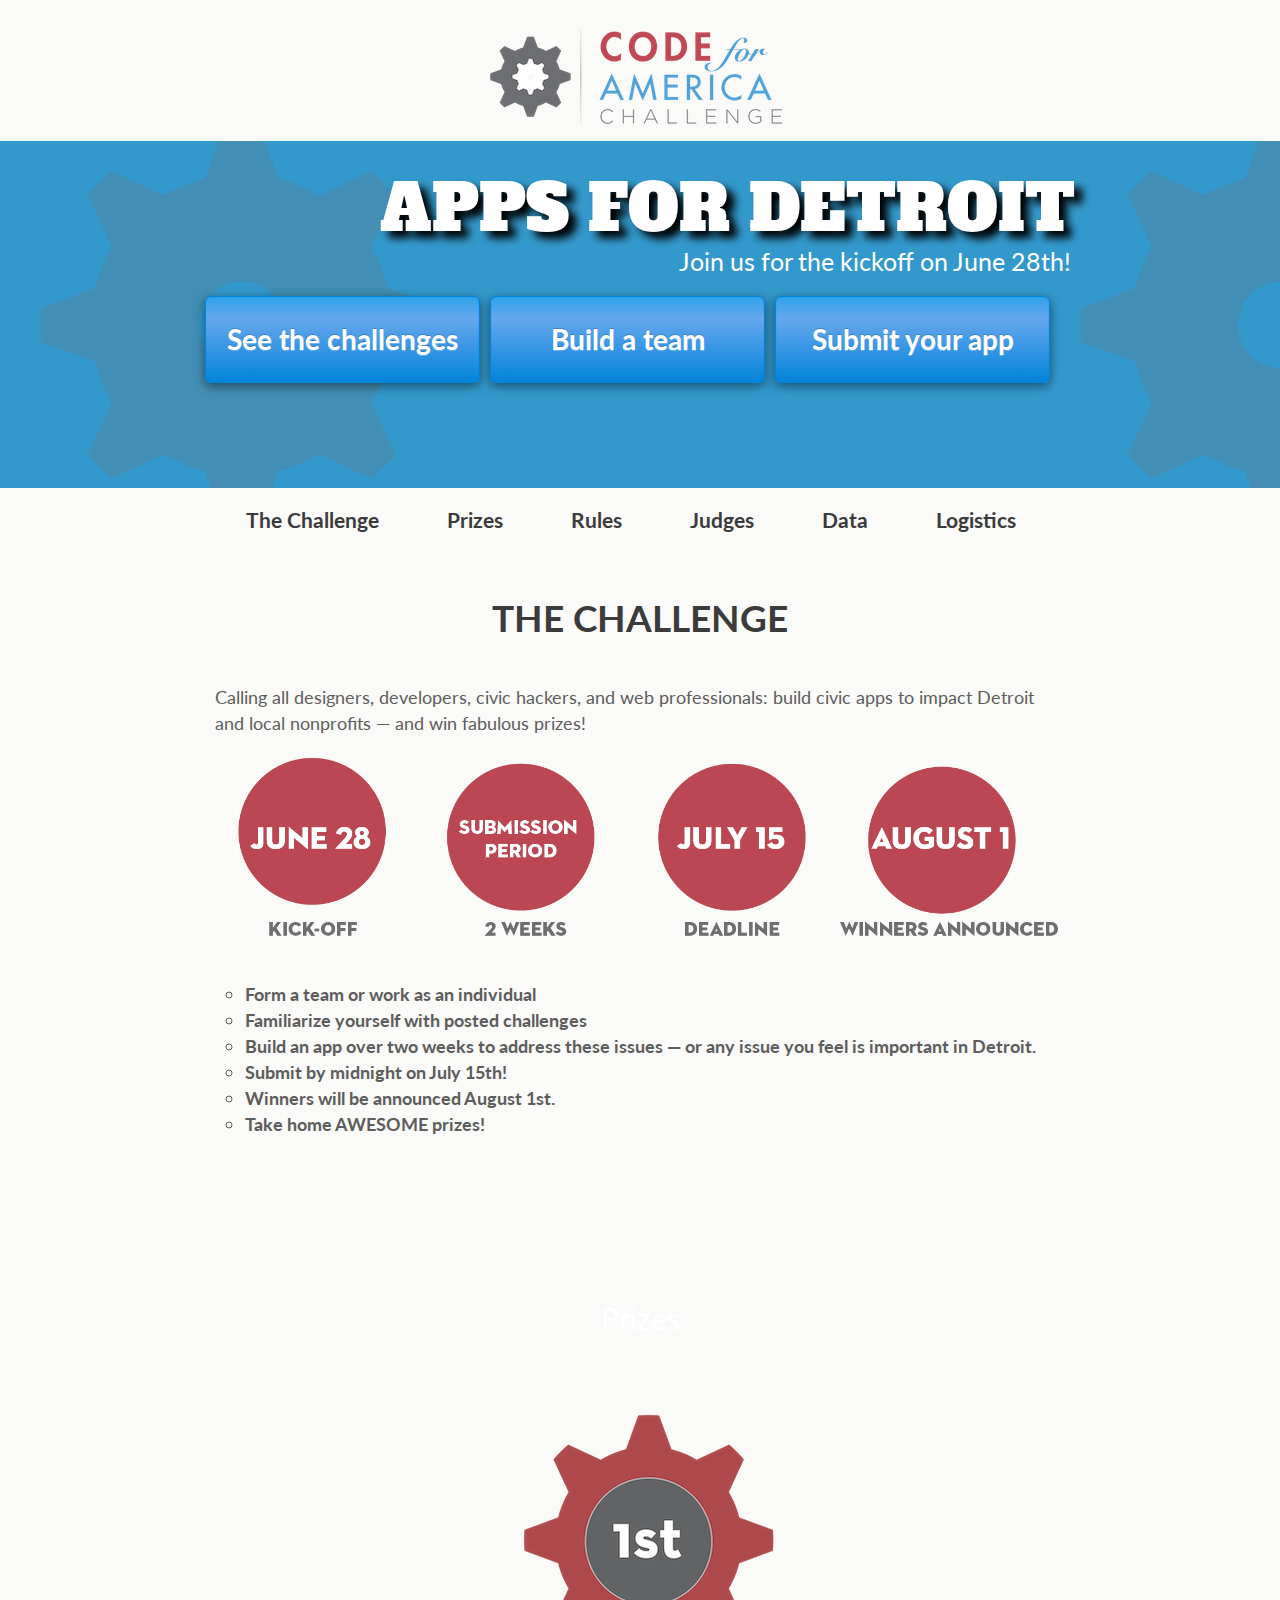
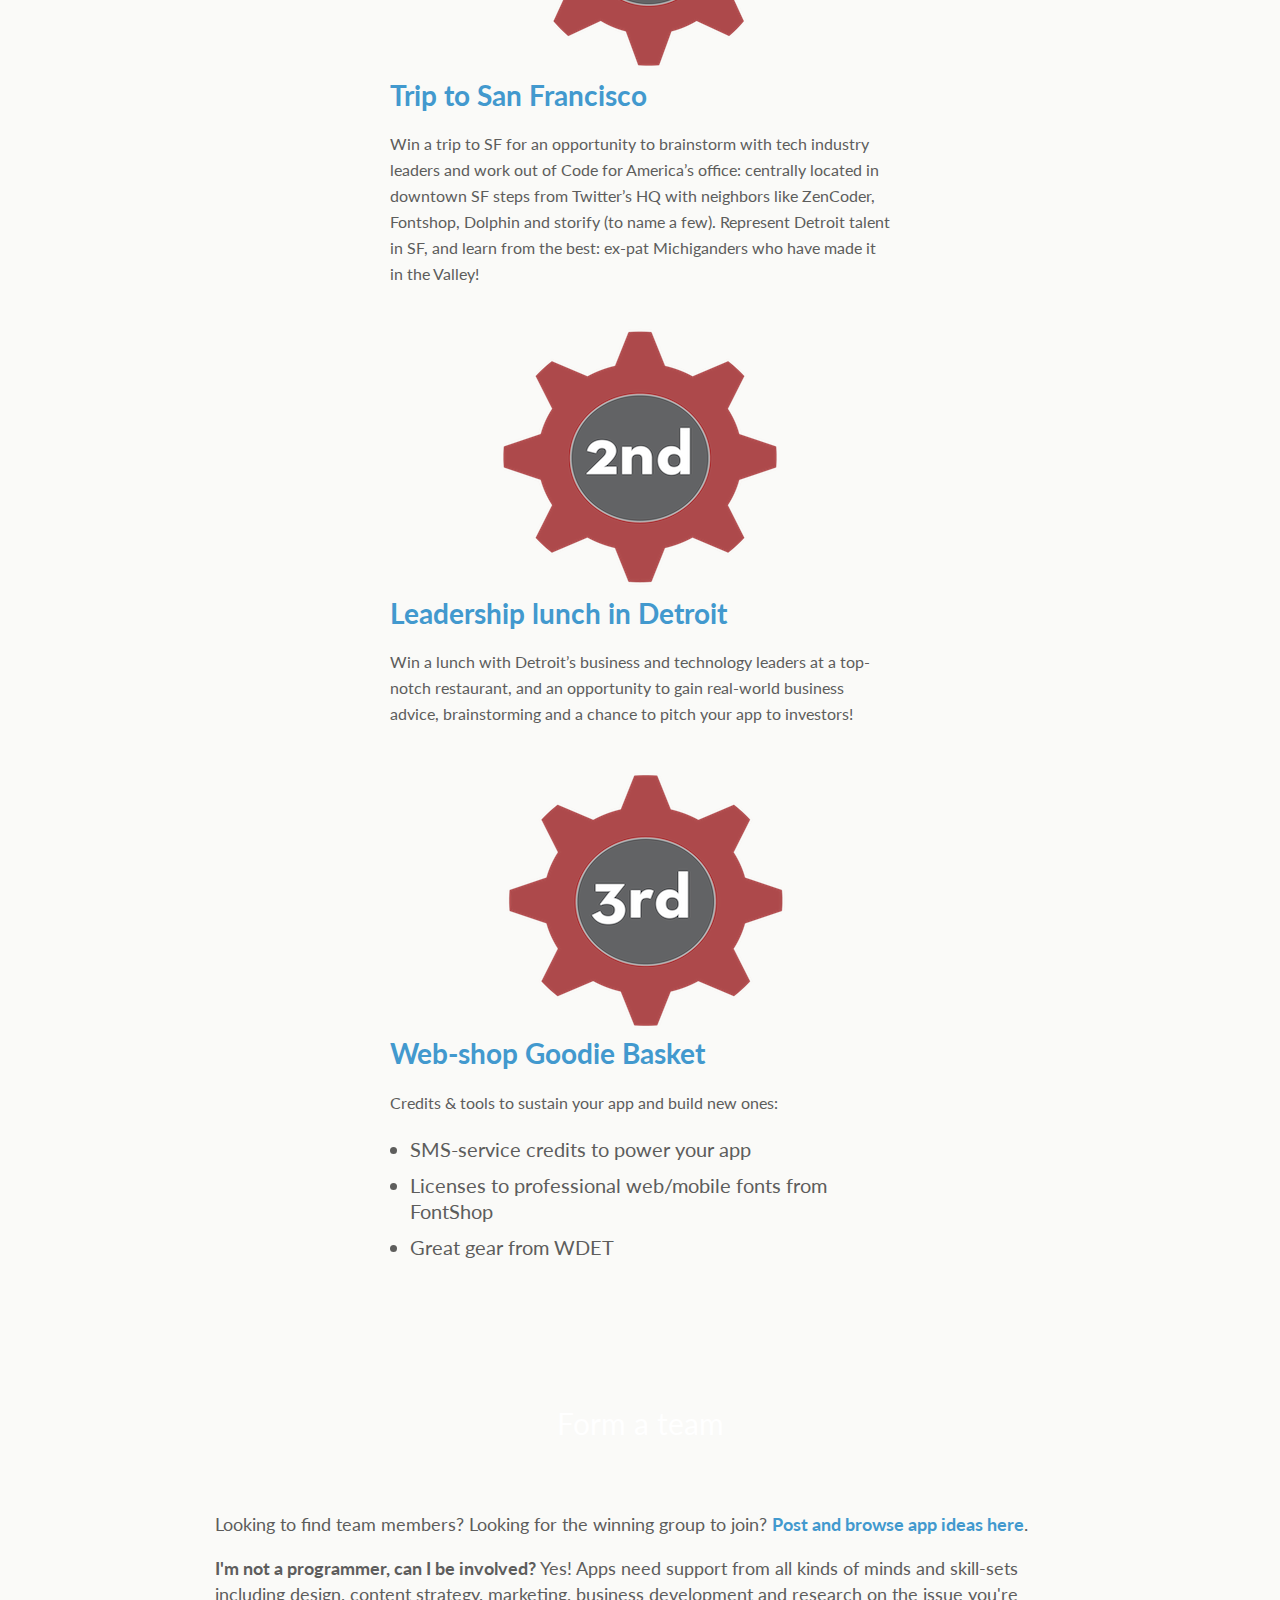
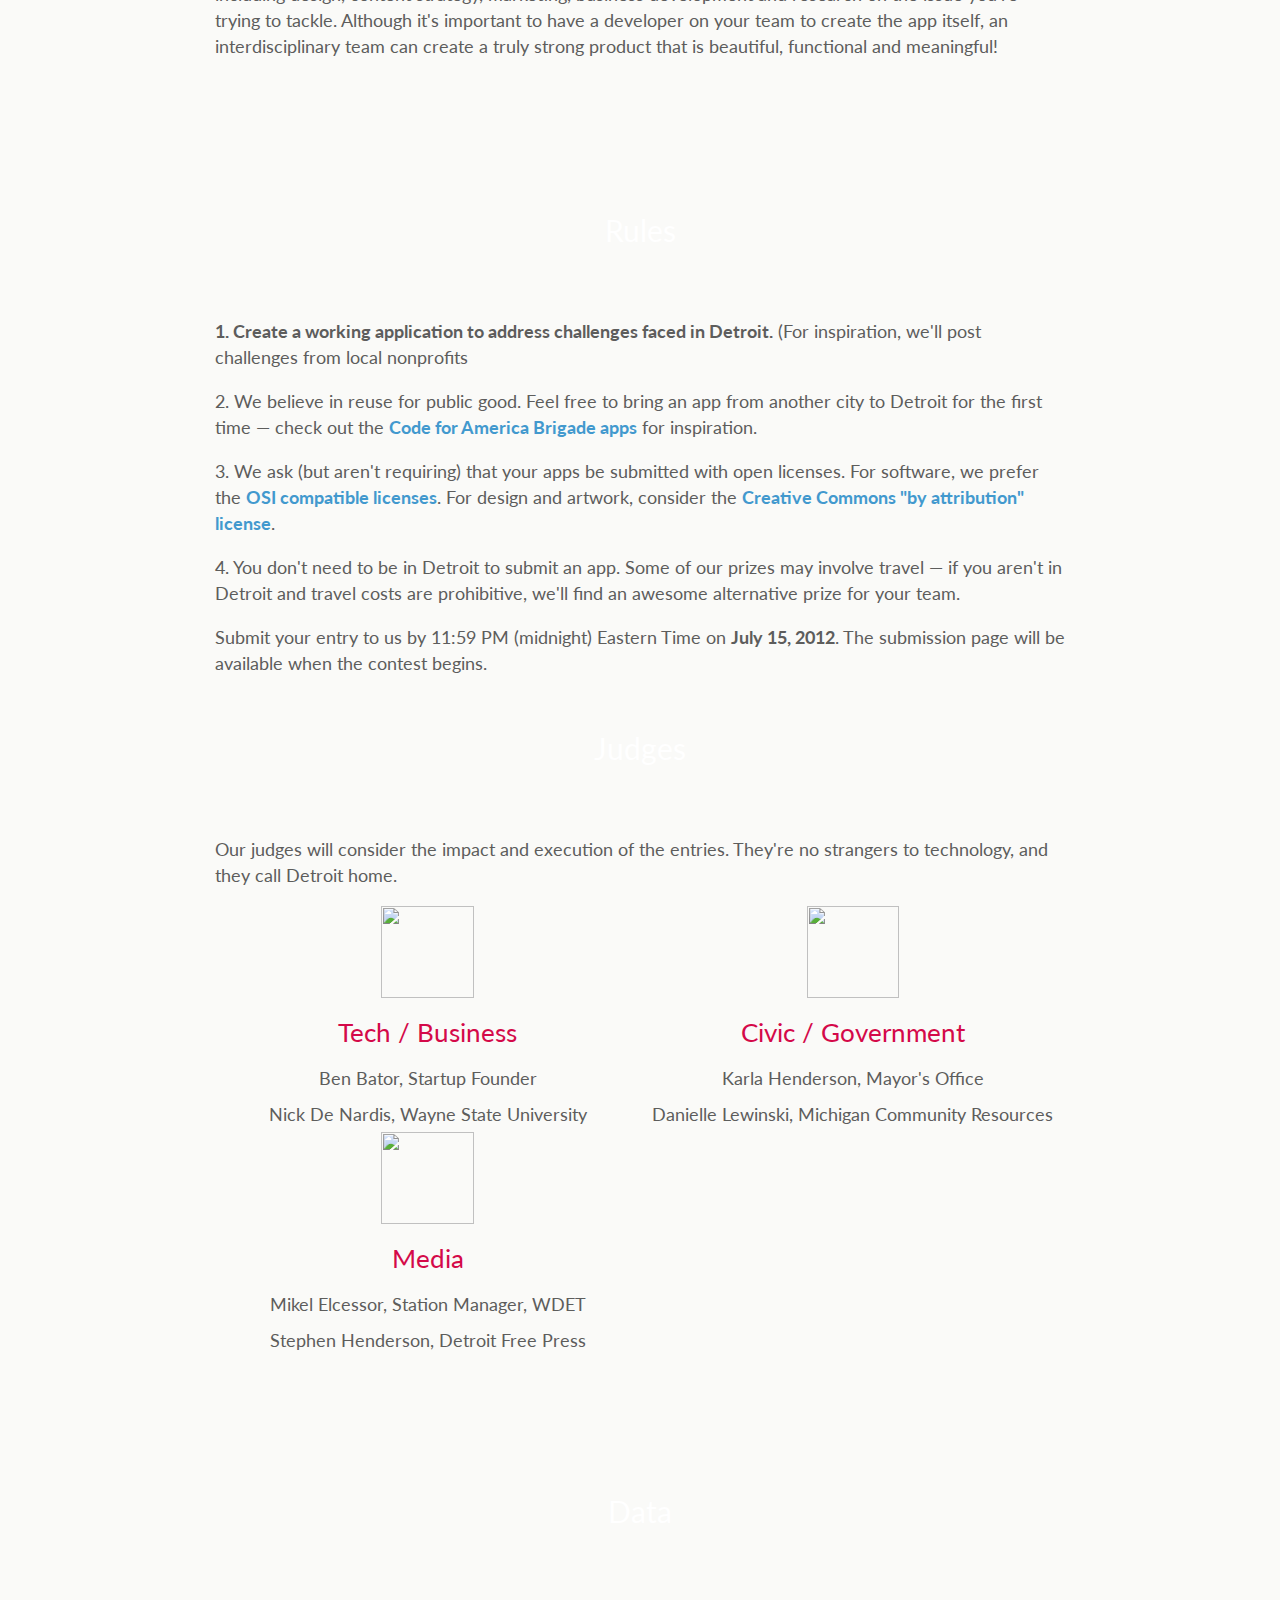
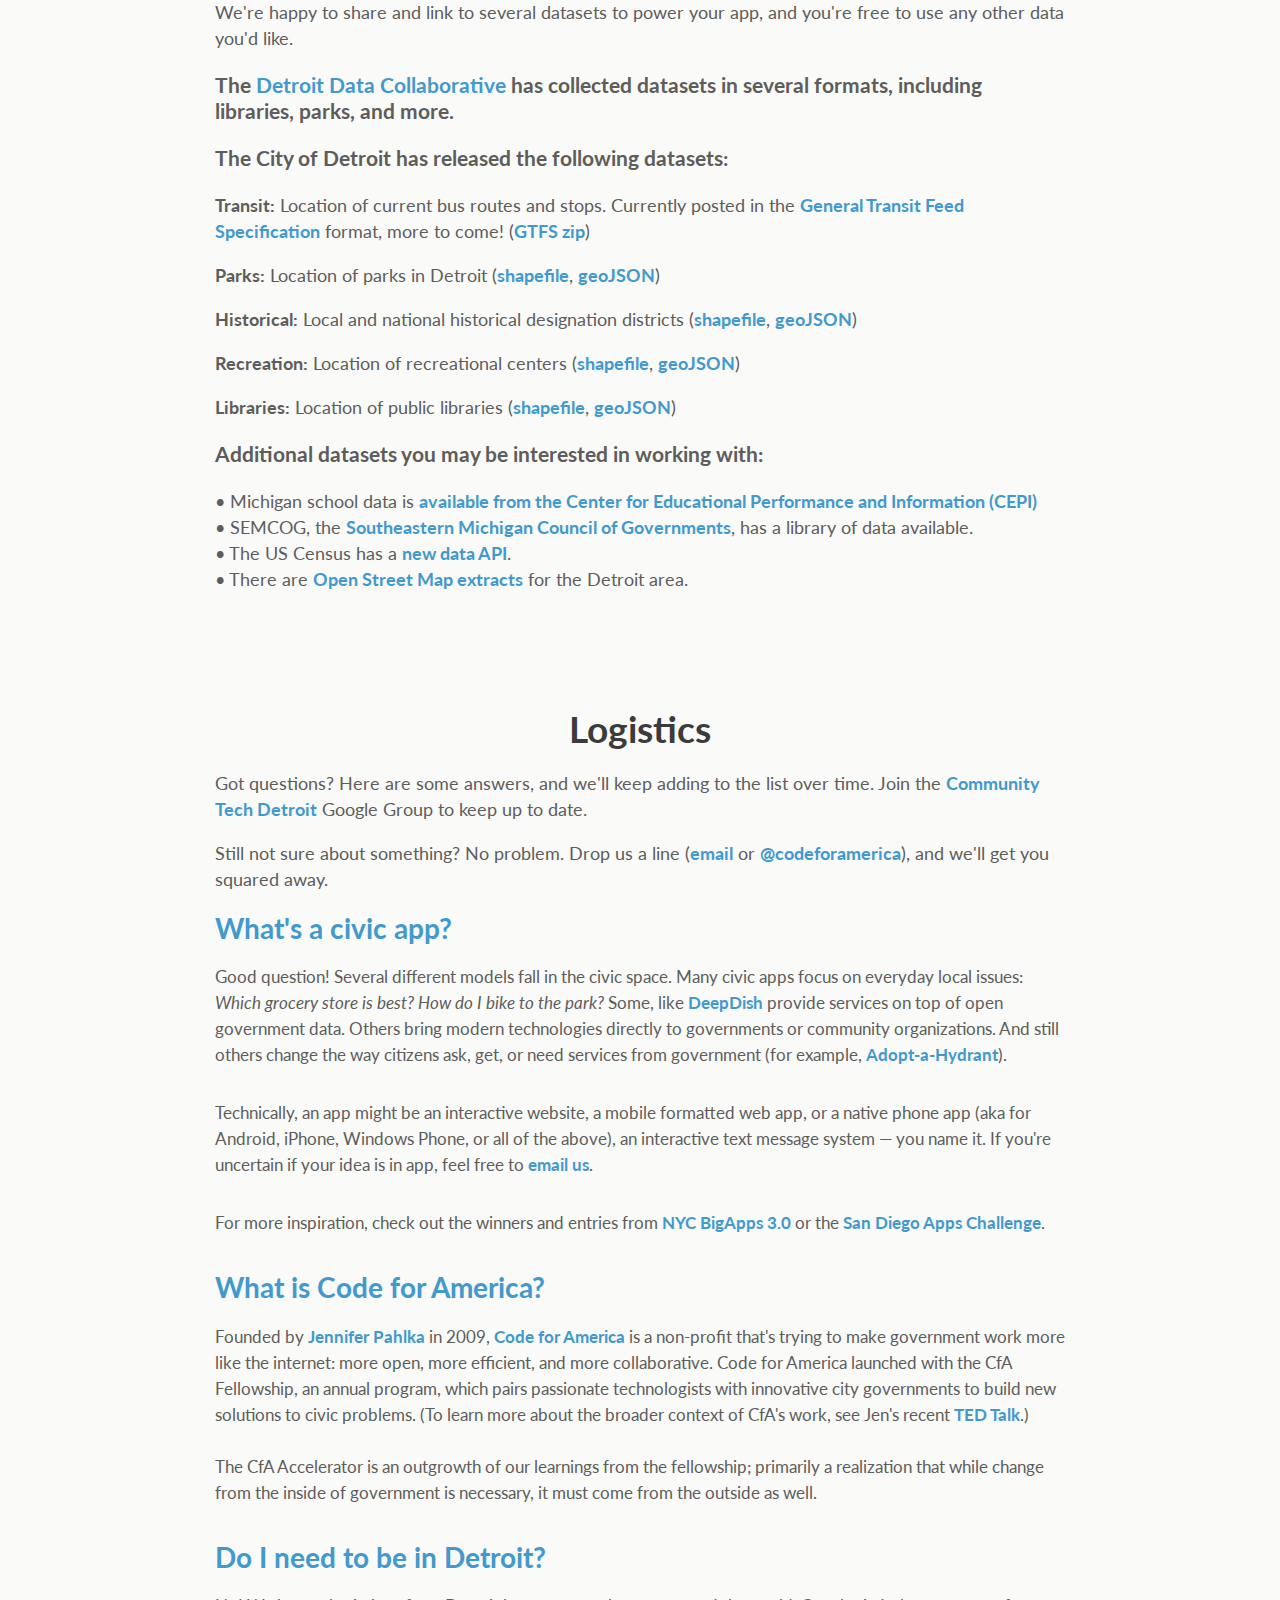
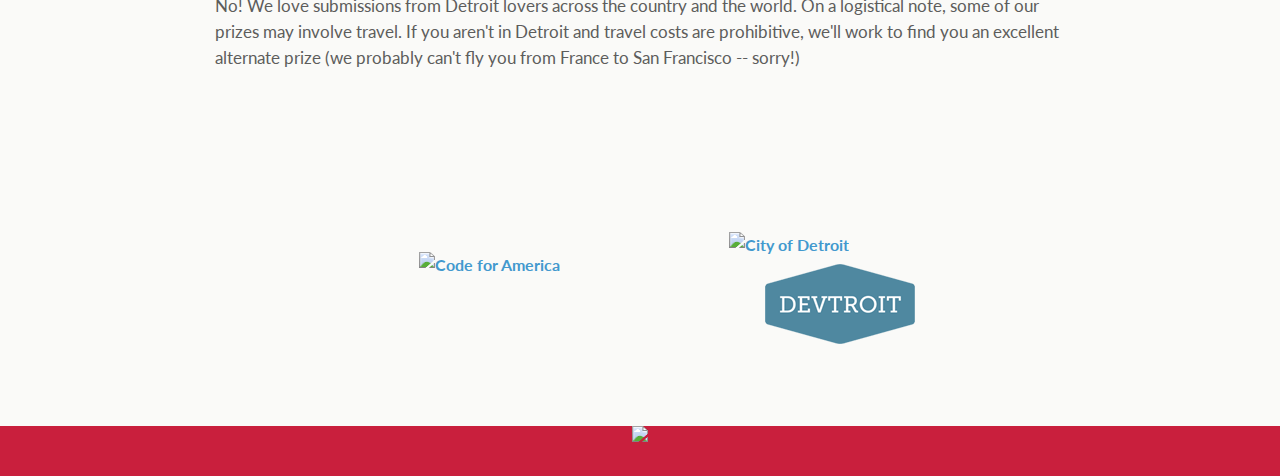
==== index.html @ a1387fd7 "Final tweaks" ====
<!DOCTYPE html>
<html lang="en">
    <head>
        <meta charset="utf-8" />
        <title>Apps for Detroit Challenge</title>
        <meta name="description" content="A two week challenge to build civic apps for your city." />
        <meta name="author" content="" />
        <!-- Le styles -->
        <link href="css/style.css" rel="stylesheet" />
        <!-- Le HTML5 shim, for IE6-8 support of HTML5 elements -->
        <!--[if lt IE 9]>
        <script src="http://html5shim.googlecode.com/svn/trunk/html5.js"></script>
        <![endif]-->
        <link href="http://fonts.googleapis.com/css?family=Alfa+Slab+One" rel="stylesheet" type="text/css" />
        <link href="http://fonts.googleapis.com/css?family=Open+Sans+Condensed:700,300italic,300" rel="stylesheet" type="text/css" />
        <link href="http://fonts.googleapis.com/css?family=Lato:400,700,400italic,700italic" rel="stylesheet" type="text/css" />
        <link rel="icon" type="image/ico" href="images/favicon.ico" />
        <script type="text/javascript">
            var _gaq = _gaq || [];
            _gaq.push(['_setAccount', 'UA-20825280-6']);
            _gaq.push(['_trackPageview']);
            
            (function() {
              var ga = document.createElement('script'); ga.type = 'text/javascript'; ga.async = true;
              ga.src = ('https:' == document.location.protocol ? 'https://ssl' : 'http://www') + '.google-analytics.com/ga.js';
              var s = document.getElementsByTagName('script')[0]; s.parentNode.insertBefore(ga, s);
            })();
        </script>
        <style type="text/css" media="screen">
            .prize {
                width:500px;
                margin:0px auto;
            }                                                                                      
            .firstp { background:transparent url('images/1st.png') no-repeat center top; padding-top:270px; }
            .secondp { background:transparent url('images/2nd.png') no-repeat center top; padding-top:270px; }
            .thirdp { background:transparent url('images/3rd.png') no-repeat center top; padding-top:270px; }
        </style>
    </head>
    <body data-spy="scroll" data-target=".subnav" data-offset="100">
        <!-- Masthead
            ================================================== -->
        <div id="header">
            <div id="header_logo_cont">
                <a href="index.html">
                    <img src="images/challengelogo.png" alt="Code for America"/>
                </a>
            </div>
        </div>
            <div id="banner_bg">
                <div id="banner_txt">
                    <span class="top_cufon">APPS FOR DETROIT</span> 
                    </span><br />
                    <span class="banner_des">
                       Join us for the kickoff on June 28th!
                        <!--A civic apps challenge June 28th - July 15th-->
                    </span>
                    <br />
                    <div class="apply">
                        <a id="learn-more" class="button" href="challenges.html">See the challenges</a>
                        <a id="learn-more" class="button" href="http://appsfordetroit.tumblr.com">Build a team</a>
                        <a id="learn-more" class="button" href="apply.html">Submit your app</a>
                    </div>
                </div>
        </div>
        <div id="information">
            <div id="main_nav_cont" class="subnav">
                <div id="nav_cont">
                    <ul class="nav nav-pills">
                        <li><a href="#opportunity">The Challenge</a></li>
                        <li><a href="#prizes">Prizes</a></li>
                        <li><a href="#rules">Rules</a></li>
                        <li><a href="#judges">Judges</a></li>
                        <li><a href="#data">Data</a></li>
                        <li><a href="#faq">Logistics</a></li>
                    </ul>
                </div>
            </div>
            <div id="wrapper">
                <div id="main_container" class="info">
                    <div class="main_cont" id="opportunity">
                        <h1>THE CHALLENGE</h1>
                        <div class="top_art_cont">
                            <div class="left_art">
                                <p>Calling all designers, developers, civic hackers, and web professionals: build civic apps to impact Detroit and local nonprofits &mdash; and win fabulous prizes! </p>

                                <p>
                                    <img src="images/appchallenge-timeline-01.png" width="100%" />
                                    <strong>
                                        <ul style="list-style: circle; padding-left: 30px;">
                                            <li> Form a team or work as an individual</li>
                                            <li> Familiarize yourself with posted challenges</li>
                                            <li> Build an app over two weeks to address these issues &mdash; or any issue you feel is important in Detroit.</li>
                                            <li> Submit by midnight on July 15th!</li>
                                            <li> Winners will be announced August 1st.</li>
                                            <li> Take home AWESOME prizes!</li>
                                        </ul>
                                    </strong>
                                 </p>
                                
                            </div>
                            <div class="spend_cont"></div>
                                <!--<div class="spend_top">Timeline<br />
                                </div>
                                <div class="spend_middle"></div>
                                <div class="spend_bottom"><span class="redAm">Two Week Challenge</span><br /></div>
                            </div>-->
                        </div>
                        <br>
                        <div id="finish_line_cont"></div>
                    </div>
                    <div class="main_cont" id="prizes">
                        <div class="program_cont row">
                            <h3 class="ribbon">Prizes</h3>    
                            <div class="prize firstp">                    
                                    <h2>Trip to San Francisco</h2>
                                    <p>
                                        Win a trip to SF for 
                                        an opportunity to brainstorm with tech 
                                        industry leaders and work out of Code for 
                                        America’s office: centrally located in 
                                        downtown SF steps from Twitter’s HQ with neighbors 
                                        like ZenCoder, Fontshop, Dolphin and storify (to name a few). 
                                        Represent Detroit talent in SF, and learn from the best: 
                                        ex-pat Michiganders who have made it in the Valley!
                                    </p>
                            </div>
                            <div class="prize secondp">
                                    <h2>Leadership lunch in Detroit</h2>
                                    <p>
                                        Win a lunch with Detroit’s business and technology 
                                        leaders at a top-notch restaurant, and an opportunity 
                                        to gain real-world business advice, brainstorming 
                                        and a chance to pitch your app to investors!
                                    
                                    </p>
                           </div>
                           <div class="prize thirdp">
                                    <h2>Web-shop Goodie Basket</h2>
                                    <p>
                                        Credits &amp; tools to sustain your app and build new ones:
                                    </p>
                                    <ul>
                                        <li>SMS-service credits to power your app                   </li>
                                        <li>Licenses to professional web/mobile fonts from FontShop </li>
                                        <li>Great gear from WDET                                    </li>
                                    </ul>
                            </div>
                            <div id="finish_line_cont"></div>
                           <!-- <div class="span4">
                                  <img src="images/startUp.png" />
                                  <p>Resources to turn a winning entry into a polished product &#8212; the contest is just the beginning.</p>
                            </div>
                            <div class="span4">
                                <img src="images/networking.png" />
                                <p></p>
                            </div>

                            <div class="span4">
                                <img src="images/1stplace-01.png" />
                                <p>First prize will get complimentary tickets to San Francisco to meet with the industry's best and brightest.</p>
                            </div>
                            <div class="span4">
                                <img src="images/2ndprize-02.png" />
                                <p>A chance to meet and learn from influential Detroiters &#8212; tap into the Detroit powerhouse that shapes Silicon Valley.</p>
                            </div>
                            <div class="span4">
                                <img src="images/3rdprize-03.png" />
                                <p>An great package of web services &amp; recognition from the City and Code for America. </p>
                            </div> -->
                        </div>
                    </div>
                    <div class="proof_cont" id="team">
                        <h3 class="ribbon">Form a team</h3>
                    </div>
                    <div class="main_cont">                        
                        <div class="top_art_cont">
                        
                        <p>Looking to find team members? Looking for the winning group to join?
                            <a href="http://appsfordetroit.tumblr.com">Post and browse app ideas here</a>.
                        </p>
                        
                        <p><strong>I'm not a programmer, can I be involved?</strong>
                        Yes! Apps need support from all kinds of minds and skill-sets including design, content strategy, marketing, business development and research on the issue you're trying to tackle. Although it's important to have a developer on your team to create the app itself, an interdisciplinary team can create a truly strong product that is beautiful, functional and meaningful!
                        </p>
                        </div>
                        
                        <div id="finish_line_cont"></div>
                        
                    </div>
                    
                    <div class="proof_cont" id="team">
                        <h3 class="ribbon">Rules</h3>
                    </div>
                    
                    
                        <div class="main_cont" id="rules">
                            <div class="top_art_cont">
                                <p><strong>1. Create a working application to address challenges faced in Detroit.</strong> (For inspiration, we'll post
                                    challenges from local nonprofits 
                                </p>
                                <p>2. We believe in reuse for public good. Feel free to bring 
                                    an app from another city to Detroit for the first time &mdash; check out the 
                                    <a href="http://brigade.codeforamerica.org/">
                                    Code for America Brigade apps</a> for inspiration.
                                </p>
                                <p>3. 
                                    We ask (but aren't requiring) that your apps be submitted with open licenses. 
                                    For software, we prefer the <a href="http://www.opensource.org/licenses/">OSI compatible licenses</a>.
                                    For design and artwork, consider the <a href="http://creativecommons.org/licenses/by/2.0/">Creative Commons "by attribution"
                                    license</a>. 
                                </p>
                                <p>4. You don't need to be in Detroit to submit an app. 
                                    Some of our prizes may involve travel &mdash; if you aren't in Detroit and travel costs are prohibitive, we'll find an awesome alternative prize for your team.</p>
                                <p>
                                <p id="judges">Submit your entry to us by 11:59 PM (midnight) Eastern Time on <strong>July 15, 2012</strong>.
                                    The submission page will be available when the contest begins. 
                                </p>
                            </div>
                            <div class="proof_cont">
                                <h3 class="ribbon">Judges</h3>
                            </div>
                            <div class="top_art_cont">
                              <p>Our judges will consider the impact and execution of the entries. They're no strangers to technology, and they call Detroit home.</p>
                            </div>
                            <div class="team_li_cont">
                                <div class="team_logo"><img src="images/startUp.png" width="93" height="92" /></div>
                                <h4 class="redli">Tech / Business</h4>
                                <ul>
                                    <li>Ben Bator, Startup Founder</li>
                                    <li>Nick De Nardis, Wayne State University</li>
                                </ul>
                            </div>
                            <div class="team_li_cont">
                                <div class="team_logo"><img src="images/government.png" width="92" height="92" /></div>
                                <h4 class="redli">Civic / Government</h4>
                                <ul>
                                    <li>Karla Henderson, Mayor's Office</li>
                                    <li>Danielle Lewinski, Michigan Community Resources</li>
                                </ul>
                            </div>
                        
                            <div class="team_li_cont">
                                <div class="team_logo"><img src="images/glasses.png" width="93" height="92" /></div>
                                <h4 class="redli">Media</h4>
                                <ul>
                                    <li>Mikel Elcessor, Station Manager, WDET</li>
                                    <li>Stephen Henderson, Detroit Free Press</li>
                                </ul>
                            </div>
                            <div id="finish_line_cont"></div>
                        </div>
                        <div class="main_cont faq_h" id="data">
                            <div class="proof_cont">
                                <h3 class="ribbon">Data</h3>
                            </div>
                            <div class="top_art_cont">
                                <p>We're happy to share and link to several datasets to power your app, and 
                                    you're free to use any other data you'd like. 
                                </p>
                                <h3>The <a href="http://www.detroitdatacollaborative.org/">Detroit Data Collaborative</a>
                                     has collected datasets in several formats, including libraries, parks, and more.</h3>
                                
                                <h3>     The City of Detroit has released the following 
                                         datasets:</h3>
                                         
                                         <p><strong>Transit:</strong> Location of current bus routes and stops. 
                                             Currently posted in the <a href="https://developers.google.com/transit/gtfs/reference">General Transit Feed Specification</a> format, more to come! (<a href="data/GoogleTransit.zip">GTFS zip</a>)    </p>
                                         <p><strong>Parks:</strong> Location of parks in Detroit (<a href="data/Parks.zip">shapefile</a>, <a href="data/ParksWeb.geojson">geoJSON</a>)               </p>
                                         <p><strong>Historical:</strong> Local and national historical designation districts (<a href="data/HistoricDistrics.zip">shapefile</a>, <a href="data/HistoricDistrictsJSON.zip">geoJSON</a>)     </p>
                                         <p><strong>Recreation:</strong> Location of recreational centers    (<a href="data/RecCentersWeb.zip">shapefile</a>, <a href="data/RecCentersWeb.geojson">geoJSON</a>)                          </p>
                                         <p><strong>Libraries:</strong> Location of public libraries         (<a href="data/Libraries.zip">shapefile</a>, <a href="data/LibrariesWeb.geojson">geoJSON</a>)                          </p>
                                         
                                        
                                <h3>Additional datasets you may be interested in working with:</h3>
                                 
                                 <ul>
                                     <li>&bull;&nbsp;Michigan school data is
                                         <a href="http://www.michigan.gov/cepi/0,4546,7-113-21423---,00.html">available from the Center for Educational Performance and Information (CEPI)</a></li>
                                     <li>&bull;&nbsp;SEMCOG, the <a href="http://www.semcog.org/DataMapsIndex.aspx?id=210">Southeastern Michigan Council of Governments</a>, has a library of data available.</li>
                                     <li>&bull;&nbsp;The US Census has a <a href="http://www.census.gov/developers/">new data API</a>.</li>
                                     <li>&bull;&nbsp;There are <a href="http://metro.teczno.com/#detroit">Open Street Map extracts</a> for the Detroit area.</li>
                                 </ul>
                                
                            </div>
                            <div id="finish_line_cont"></div>
                            
                        </div>
                        
                        <div class="main_cont faq_h" id="faq">
                            <h1>Logistics</h1>
                            <div class="top_art_cont">
                                <p>Got questions? Here are some answers, and we'll keep adding to the list over time. Join the <a href="https://groups.google.com/forum/?fromgroups#!forum/community-tech-detroit">Community Tech Detroit</a> Google Group to keep up to date.</p>
                                <p>Still not sure about something? No problem.  Drop us a line (<a href="mailto:detroit@codeforamerica.org">email</a> or <a href="http://twitter.com/codeforamerica">@codeforamerica</a>), and we'll get you squared away.</p>
                                <h2>What's a civic app?</h2>
                                <p class="answers">Good question! Several different models fall in the civic space. Many civic apps focus on everyday local issues: <em>Which grocery store is best? How do I bike to the park?</em> Some, like <a href="http://civiccommons.org/apps/deepdish">DeepDish</a> provide services on top of open government data. Others bring modern technologies directly to governments or community organizations. And still others change the way citizens ask, get, or need services from government (for example, <a href="http://civiccommons.org/apps/adopt-hydrant">Adopt-a-Hydrant</a>).</p>
                                <p class="answers">Technically, an app might be an interactive website, a mobile formatted web app, or a native phone app (aka for Android, iPhone, Windows Phone, or all of the above), an interactive text message system &mdash; you name it. If you're uncertain if your idea is in app, feel free to <a href="mailto:detroit@codeforamerica.org">email us</a>.</p>   
                                <p class="answers">For more inspiration, check out the winners and entries from <a href="http://2011.nycbigapps.com/">NYC BigApps 3.0</a> or the <a href="http://sdappschallenge.com/submissions">San Diego Apps Challenge</a>.
                                <h2>What is Code for America?</h2>
                                <p class="answers">Founded by <a href="http://codeforamerica.org/author/jen">Jennifer Pahlka</a> in 2009, <a href="http://codeforamerica.org">Code for America</a> is a non-profit that's trying to make government work more like the internet: more open, more efficient, and more collaborative. Code for America launched with the CfA Fellowship, an annual program, which pairs passionate technologists with innovative city governments to build new solutions to civic problems. (To learn more about the broader context of CfA's work, see Jen's recent <a href="http://codeforamerica.org/2012/03/08/jennifer-pahlka-at-ted-video/">TED Talk</a>.)<br /><br /> The CfA Accelerator is an outgrowth of our learnings from the fellowship; primarily a realization that while change from the inside of government is necessary, it must come from the outside as well.</p>
                                <h2>Do I need to be in Detroit?</h2>
                                <p class="answers">
                                No! We love submissions from Detroit lovers across the country and the world. 
                                On a logistical note, some of our prizes may involve travel. 
                                If you aren't in Detroit and travel costs are prohibitive, 
                                we'll work to find you an excellent alternate prize 
                                (we probably can't fly you from France to San Francisco -- sorry!)
                                </p>
                            
                            </div>
                            <div id="finish_line_cont"></div>
                        </div>
                        <div class="main_cont" id="sponsors">
                          <div class="row">
                            <div class="span6">
                              <div class="span4 pull-right cfabadge">
                                <a href="http://codeforamerica.org"><img src="images/cfa2.png" alt="Code for America"/></a>
                              </div>
                            </div>
                            <div class="span6">
                              <div class="span4">
                                <a href="http://www.detroitmi.gov/"><img src="images/Detroit_seal.jpg" alt="City of Detroit" /></a>
                              </div>
                            </div>
                          </div>

                          <div class="devtroit">
                              <a href="http://devtroit.com"><img src="images/devtroit-badge-medium.png" alt="devtroit"></a>
                          </div>
                          
                        </div>
                    </div>
                </div>
            </div>
        </div>
        </div>
        <!-- Footer
            ================================================== -->
        <footer class="footer">
            <div id="footer_cont">
                <img src="images/flag_tag.png" />
            </div>
        </footer>
        </div><!-- /container -->
        <!-- Le javascript
            ================================================== -->
        <!-- Placed at the end of the document so the pages load faster -->
        <script src="https://ajax.googleapis.com/ajax/libs/jquery/1.7.1/jquery.min.js"></script>
        <script src="js/bootstrap-transition.js"></script>
        <script src="js/bootstrap-modal.js"></script>
        <script src="js/bootstrap-scrollspy.js"></script>
        <script src="js/application.js"></script>
        <script src="js/bootstrap-tooltip.js"></script>
        <script src="js/bootstrap-popover.js"></script>
        <script type="text/javascript" src="js/jquery.easing.1.2.js"></script>
        <script type="text/javascript" src="js/jquery.scrollTo-1.4.2-min.js"></script>
        <script type="text/javascript" src="js/jquery.localscroll-1.2.7-min.js"></script>
        <script type="text/javascript" src="js/jquery.ba-hashchange.min.js"></script>
        <script type="text/javascript" src="app.js"></script>
        <script type="text/javascript">
            var _gaq = _gaq || [];
            _gaq.push(['_setAccount', 'UA-20825280-1']);
            _gaq.push(['_setDomainName', 'none']);
            _gaq.push(['_setAllowLinker', true]);
            _gaq.push(['_trackPageview']);
            
            (function() {
              var ga = document.createElement('script'); ga.type = 'text/javascript'; ga.async = true;
              ga.src = ('https:' == document.location.protocol ? 'https://ssl' : 'http://www') + '.google-analytics.com/ga.js';
              var s = document.getElementsByTagName('script')[0]; s.parentNode.insertBefore(ga, s);
            })();
            
        </script>
        <script type="text/javascript">
            var _sf_async_config={uid:20661,domain:"codeforamerica.org"};
            (function(){
              function loadChartbeat() {
                window._sf_endpt=(new Date()).getTime();
                var e = document.createElement('script');
                e.setAttribute('language', 'javascript');
                e.setAttribute('type', 'text/javascript');
                e.setAttribute('src',
                   (("https:" == document.location.protocol) ? "https://a248.e.akamai.net/chartbeat.download.akamai.com/102508/" : "http://static.chartbeat.com/") +
                   "js/chartbeat.js");
                document.body.appendChild(e);
              }
              var oldonload = window.onload;
              window.onload = (typeof window.onload != 'function') ?
                 loadChartbeat : function() { oldonload(); loadChartbeat(); };
            })();
            
        </script>
    </body>
</html>
---- css/style.css ----
@charset "utf-8";
/* CSS Document */

body{
	margin:0px;
	background:#fafaf8;	
	font-family: 'Lato', 'Helvetica Neue', 'Helvetica Neue Medium', 'HelveticaNeue LT 65 Medium';
}

a {
	text-decoration: none;
	color: #4299CE;
	font-weight: bold;
}

a:hover {
	text-decoration: underline;
}

h1{
	font-size:37px;
	color:#3b3b3b;	
	font-family:'Lato', Helvetica, Gotham;	
	font-weight: 700;
	text-align: center;
	padding-bottom: 10px;
}

h2{
	font-size:28px;
	color:#4299ce;
	font-weight:700;	
}

h3.ribbon{
	font-size:30px;
	color:#fff;
	font-weight:normal;
	text-align:center;
	height:61px;
	padding-top:3px;
	line-height: 43px;
	background:url(../images/team_heading.png) center no-repeat;	
}

h4 {
	font-size: 28px;
	font-weight: 700;
	color: #c91f3d;
	margin-bottom: 20px;
}

h5 {
	font-size:28px;
	font-weight:normal;	
}

h5 a{
	text-decoration:none;
	color:#3b3b3b;	
}

ul{
	margin:0px;
	padding:0px;
	list-style:none;	
}

#header{
	width:100%;
	height:141px;
	background:url(../images/header_top_bg.jpg) repeat-x;	
}

#header_logo_cont{
	width:870px;
	height:141px;
	margin:0px auto;
	padding-top: 30px;
	text-align:center;	
}

#banner_cont{
	width:100%;
	height:347px;
	position:relative;
}

#invitation-image {
    position:center;
    padding-top: 100px;
}

#banner_bg{
	width:100%;
	height:347px;
	position:relative;
	background:#3399CC;
    background-image:url('../images/banner-image.png');

}

#banner_txt{
	width:870px;
	height:287px;
	margin:0px auto;
	text-align:right;
	padding:30px 0px;
}

.top_cufon{
	font-size:64px;
	line-height:75px;
	color:#fff;
	font-family: 'Alfa Slab One', cursive;
	text-shadow:8px 7px 8px black;
	-moz-text-shadow:8px 7px 8px #97172e;
	-webkit-text-shadow:8px 7px 8px #97172e;
}

.cufon{	
	margin-top:5px;
}

.banner_des{
	font-size:25px;
	font-weight:400;
	color:#fff;	
	margin-right:4px;
	margin-top:3px;
	text-align:right;
}

.button {
	float:left;
	width:233px;
	height:65px;
	line-height:65px;
	font-size: 28px;
	font-family: 'lato', 'Helvetica Neue', 'Helvetica Neue Medium', 'HelveticaNeue LT 65 Medium';;
	text-align:center;
	font-weight:bold;
	cursor:pointer;	
	color: #ffffff;
	padding: 10px 20px;
	margin-top:20px;
	margin-right:10px;
	background: -moz-linear-gradient(
		top,
		#2fa3eb 0%,
		#66a7ed 25%,
		#0284db);
	background: -webkit-gradient(
		linear, left top, left bottom, 
		from(#2fa3eb),
		color-stop(0.25, #66a7ed),
		to(#0284db));
	border-radius: 6px;
	-moz-border-radius: 6px;
	-webkit-border-radius: 6px;
	border: 1px solid #0284db;
	-moz-box-shadow:
		0px 3px 11px rgba(000,000,000,0.5),
		inset 0px 0px 1px rgba(2,132,219,1);
	-webkit-box-shadow:
		0px 3px 11px rgba(000,000,000,0.5),
		inset 0px 0px 1px rgba(2,132,219,1);
	text-shadow:
		0px -1px 0px rgba(000,000,000,0.2),
		0px 1px 0px rgba(255,255,255,0.3);
}

.button:hover {
	background: -moz-linear-gradient(
		top,
		#0284db 0%,
		#66a7ed 25%,
		#2fa3eb);
	background: -webkit-gradient(
		linear, left top, left bottom, 
		from(#0284db),
		color-stop(0.25, #66a7ed),
		to(#2fa3eb));
	border-radius: 6px;
	-moz-border-radius: 6px;
	-webkit-border-radius: 6px;
	border: 1px solid #2fa3eb;
	-moz-box-shadow:
		0px 3px 11px rgba(000,000,000,0.5),
		inset 0px 0px 1px rgba(2,132,219,1);
	-webkit-box-shadow:
		0px 3px 11px rgba(000,000,000,0.5),
		inset 0px 0px 1px rgba(2,132,219,1);
	text-shadow:
		0px -1px 0px rgba(000,000,000,0.2),
		0px 1px 0px rgba(255,255,255,0.3);
}

/*input{
	float:right;
	border:none;
	width:233px;
	height:67px;
	text-align:center;
	font-weight:bold;
	color:#fff;	
	font-size:30px;
	cursor:pointer;	
	clear:both;
	margin-top:20px;
	margin-right:10px;
	background:	url(../images/apply_btn.png) 0 4px no-repeat;
}*/

.apply input:hover{
	background:url(../images/apply_btn.png) left bottom no-repeat;
}

#main_nav_cont{
	width:100%;
	height:72px;
	background:url(../images/main_nav_bg.png) repeat-x;	
}

#nav_cont{
	width:880px;
	height:84px;
	margin:0px auto;
}

#nav_cont ul{
	margin:0px;
	padding:0px;
	list-style:none;
	margin-left: 12px;	
}

#nav_cont ul li{
	float:left;
	font-weight:700;	
	font-size:24px;
	line-height:63px;
	text-align:center;
}

#nav_cont ul li a{
	float:left;
	padding:0px 34px;
	text-decoration:none;
	color:#3b3b3b;
	display:block;
	height:84px;
	font-family:'Lato', Helvetica, Gotham;	
	font-weight: 700;
	font-size: 21px;	
}

#nav_cont ul li a:hover, #nav_cont ul li.active a{
	color:#fff;
	background:url(../images/nav_hover.png) center no-repeat;	
}

#wrapper{
	float:left;
	width:100%;
	height:auto;
	margin-top:72px; /* need to account for the size of the nav */
}

#main_container{
	margin:20px auto 0px;
	width:870px;
	height:auto;
}

.main_cont{
	width:850px;
	height:auto;
	float:left;	
	padding:0px 10px;
	line-height: 26px;
}

.cufon_head{
	font-size:70px;
	line-height:60px;
	color:#fff;
	margin-top:10px;
}

.top_art_cont{
	width:850px;
	float:left;	
	font-size:18px;
	height:auto;
	color:#5d5d5c;
}

.left_art{
	float:left;
	width:850px;
	font-weight:normal;
	color:#5d5d5c;	
}

.spend_cont{
	width:305px;
	float:right;
	padding-top: 10px;
	
}

.spend_top{
	float:left;
	width:305px;
	height:63px;
	color:#63c6d3;
	border-bottom:1px solid #afafb2;	
}

.spend_middle{
	float:left;	
	height:188px;
	width:305px;	
	color:#606062;
	font-size:16px;
}

.spend_bottom{
	float:left;
	width:305px;
	height:52px;
	text-align:right;
	color:#55c2d0;
	font-size:16px;	
	border-top:1px solid #afafb2;
	padding-top:10px;
}

.redAm{
	font-size:20px;
	color:#d40949;
}

.bottom_art_cont{
	float:left;
	width:850px;
	height:auto;	
}

.bottom_art_cont .cufon{
	margin-top:0px;	
}

.bottom_art_cont li p{
	display:list-item;
	font-size:20px;
	color:#5d5d5c;
	margin-top:5px;
}

.bottom_art_cont li{
	padding-left:60px;	
}

.liImg1{
	background:url(../images/accelerator_cfa_03.png) left top no-repeat;	
}

.liImg2{
	background:url(../images/accelerator_cfa_06.png) left top no-repeat;	
}

.liImg3{
	background:url(../images/accelerator_cfa_08.png) left top no-repeat;	
}

.redli{	
	font-size:26px;
	color:#d40949;	
}

#finish_line_cont{
	float:left;
	width:100%;
	height:60px;
	background:url(../images/finishing_line.jpg) center no-repeat;
	margin:24px 0px 15px;	
}

.program_cont ul{
	margin-left:20px;
	padding:0px;
	list-style:disc;	
}

.program_cont ul li{
	font-size:20px;
	color:#5d5d5c;
	margin-bottom:10px;
}

.program_cont ul li .cufon{
	margin-top:0px;	
	*margin-top: 8px; /* IE 7 and below */
   _margin-top/**/: 10px; /* IE 5.0 */
   _margin-top:/**/ 10px; /* IE 5.5 only */
   _margin-top/**/:/**/ 10px; /* IE 6 only */
}

.program_cont p{
	margin: 0px;
	padding-bottom: 20px;
}

.proof_cont{
	text-align:center;
	float:left;
	width:100%;
	height:auto;	
}

.proof_cont img{
	margin:8px 10px;
}

img.advisoricons{
	vertical-align: -17px;
}

.advisorimages{
	clear: both;
	height: 150px;
}

.advisorimages div{
	text-align: center;
	margin: auto;
	width: 660px;
}

.advisorimages li{
	float: left;
	background: #ffffff;
}

.advisorimages img{
	margin: 8px 0px 2px 8px;
	width: 100px;
}

.advisorimages li:last-child img{
	margin-right: 8px;
}

.team_li_cont{
	float:left;
	/*width:283px;*/
	width:425px;
	height:auto;
	text-align:center;
}

.team_logo{
	width:100%;
	height:108px;
	text-align:center;	
}

.team_li_cont h4{
	margin:5px 0px 15px;	
	font-weight:normal;
}

.team_li_cont li{
	color: #5D5D5C;
	font-size:  18px;
	line-height: 2em;

}

.faq_h h1{
	margin-bottom:0px;	
}

#faq p.answers{
	font-size: 17px;
	line-height: 26px;
	padding-bottom: 15px;
}

#sponsors{
	padding: 30px 10px 75px 10px;
}

#footer_cont{
	height:50px;
	background:#c91f3d;
	text-align: center;
	clear:both;
}

#footer_cont p{
	text-align: center;
	font-size: 48px;
	font-family: 'Pacifico';
	color: #ffffff;
	margin: auto;
	padding-top: 25px;
}

.program_cont{
	width:850px;
	float:left;	
	height:auto;
	color:#5d5d5c;
}

.span3 img {
	display: block;  
	margin-left: auto;  
	margin-right: auto;
}

.span3 p {
	margin-top: 0px;
	line-height: 23px;
}

.span3 {
  width: 22%;
}

.span4 {
  width: 250px;
  text-align: center;
}

.span6 {
  width: 44%;
}

[class*="span"] {
  float: left;
  margin-left: 25px;
}


/* Subnav */
.subnav {
  position: absolute;
  top: auto;
  z-index: auto;

}

/* Fixed subnav on scroll, but only for 980px and up (sorry IE!) */
@media (min-width: 980px) {
  .subnav-fixed {
    position: fixed;
    top: 0px;
    left: 0;
    right: 0;
    z-index: 1020; /* 10 less than .navbar-fixed to prevent any overlap */
    filter: progid:DXImageTransform.Microsoft.gradient(enabled=false); /* IE6-9 */
  }

  .subnav-fixed .nav {

  }

  .subnav .nav > li:first-child > a,
  .subnav .nav > li:first-child > a:hover {

  }
}

.modal-open .dropdown-menu {
  z-index: 2050;
}
.modal-open .dropdown.open {
  *z-index: 2050;
}
.modal-open .popover {
  z-index: 2060;
}
.modal-open .tooltip {
  z-index: 2070;
}
.modal-backdrop {
  position: fixed;
  top: 0;
  right: 0;
  bottom: 0;
  left: 0;
  z-index: 1040;
  background-color: #000000;
}
.modal-backdrop.fade {
  opacity: 0;
}
.modal-backdrop,
.modal-backdrop.fade.in {
  opacity: 0.8;
  filter: alpha(opacity=80);
}
.modal {
  position: fixed;
  top: 50%;
  left: 50%;
  z-index: 1050;
  overflow: auto;
  width: 560px;
  margin: -250px 0 0 -280px;
  background-color: #ffffff;
  border: 1px solid #999;
  border: 1px solid rgba(0, 0, 0, 0.3);
  *border: 1px solid #999;
  /* IE6-7 */

  -webkit-border-radius: 6px;
  -moz-border-radius: 6px;
  border-radius: 6px;
  -webkit-box-shadow: 0 3px 7px rgba(0, 0, 0, 0.3);
  -moz-box-shadow: 0 3px 7px rgba(0, 0, 0, 0.3);
  box-shadow: 0 3px 7px rgba(0, 0, 0, 0.3);
  -webkit-background-clip: padding-box;
  -moz-background-clip: padding-box;
  background-clip: padding-box;
}
.modal.fade {
  -webkit-transition: opacity .3s linear, top .3s ease-out;
  -moz-transition: opacity .3s linear, top .3s ease-out;
  -ms-transition: opacity .3s linear, top .3s ease-out;
  -o-transition: opacity .3s linear, top .3s ease-out;
  transition: opacity .3s linear, top .3s ease-out;
  top: -25%;
}

.modal.fade.in {
  top: 50%;
}
.modal-header {
  padding: 9px 15px;
  border-bottom: 1px solid #eee;
}
.modal-header .close {
  margin-top: 2px;
}
.modal-body {
  overflow-y: auto;
  max-height: 400px;
  padding: 15px;
}
.modal-form {
  margin-bottom: 0;
}
.modal-footer {
  padding: 14px 15px 15px;
  margin-bottom: 0;
  text-align: right;
  background-color: #f5f5f5;
  border-top: 1px solid #ddd;
  -webkit-border-radius: 0 0 6px 6px;
  -moz-border-radius: 0 0 6px 6px;
  border-radius: 0 0 6px 6px;
  -webkit-box-shadow: inset 0 1px 0 #ffffff;
  -moz-box-shadow: inset 0 1px 0 #ffffff;
  box-shadow: inset 0 1px 0 #ffffff;
  *zoom: 1;
}
.modal-footer:before,
.modal-footer:after {
  display: table;
  content: "";
}
.modal-footer:after {
  clear: both;
}
.modal-footer .btn + .btn {
  margin-left: 5px;
  margin-bottom: 0;
}
.modal-footer .btn-group .btn + .btn {
  margin-left: -1px;
}
.tooltip {
  position: absolute;
  z-index: 1020;
  display: block;
  visibility: visible;
  padding: 5px;
  font-size: 11px;
  opacity: 0;
  filter: alpha(opacity=0);
}
.tooltip.in {
  opacity: 0.8;
  filter: alpha(opacity=80);
}
.tooltip.top {
  margin-top: -2px;
}
.tooltip.right {
  margin-left: 2px;
}
.tooltip.bottom {
  margin-top: 2px;
}
.tooltip.left {
  margin-left: -2px;
}
.tooltip.top .tooltip-arrow {
  bottom: 0;
  left: 50%;
  margin-left: -5px;
  border-left: 5px solid transparent;
  border-right: 5px solid transparent;
  border-top: 5px solid #000000;
}
.tooltip.left .tooltip-arrow {
  top: 50%;
  right: 0;
  margin-top: -5px;
  border-top: 5px solid transparent;
  border-bottom: 5px solid transparent;
  border-left: 5px solid #000000;
}
.tooltip.bottom .tooltip-arrow {
  top: 0;
  left: 50%;
  margin-left: -5px;
  border-left: 5px solid transparent;
  border-right: 5px solid transparent;
  border-bottom: 5px solid #000000;
}
.tooltip.right .tooltip-arrow {
  top: 50%;
  left: 0;
  margin-top: -5px;
  border-top: 5px solid transparent;
  border-bottom: 5px solid transparent;
  border-right: 5px solid #000000;
}
.tooltip-inner {
  max-width: 200px;
  padding: 3px 8px;
  color: #ffffff;
  text-align: center;
  text-decoration: none;
  background-color: #000000;
  -webkit-border-radius: 4px;
  -moz-border-radius: 4px;
  border-radius: 4px;
}
.tooltip-arrow {
  position: absolute;
  width: 0;
  height: 0;
}
.popover {
  position: absolute;
  top: 0;
  left: 0;
  z-index: 1010;
  display: none;
  padding: 5px;
}
.popover.top {
  margin-top: -5px;
}
.popover.right {
  margin-left: 5px;
}
.popover.bottom {
  margin-top: 5px;
}
.popover.left {
  margin-left: -5px;
}
.popover.top .arrow {
  bottom: 0;
  left: 50%;
  margin-left: -5px;
  border-left: 5px solid transparent;
  border-right: 5px solid transparent;
  border-top: 5px solid #4299CE;
}
.popover.right .arrow {
  top: 50%;
  left: 0;
  margin-top: -5px;
  border-top: 5px solid transparent;
  border-bottom: 5px solid transparent;
  border-right: 5px solid #4299CE;
}
.popover.bottom .arrow {
  top: 0;
  left: 50%;
  margin-left: -5px;
  border-left: 5px solid transparent;
  border-right: 5px solid transparent;
  border-bottom: 5px solid #4299CE;
}
.popover.left .arrow {
  top: 50%;
  right: 0;
  margin-top: -5px;
  border-top: 5px solid transparent;
  border-bottom: 5px solid transparent;
  border-left: 5px solid #4299CE;
}
.popover .arrow {
  position: absolute;
  width: 0;
  height: 0;
}

.popover-inner {
  padding: 3px;
  width: 280px;
  overflow: hidden;
  bbackground: #4299CE;
  background: rgba(66, 153, 206, 1);
  -webkit-border-radius: 6px;
  -moz-border-radius: 6px;
  border-radius: 6px;
  -webkit-box-shadow: 0 3px 7px rgba(0, 0, 0, 0.3);
  -moz-box-shadow: 0 3px 7px rgba(0, 0, 0, 0.3);
  box-shadow: 0 3px 7px rgba(0, 0, 0, 0.3);
}
.popover-title {
  color: #C91F3D;
  font-size: 20px;
  padding: 9px 15px 0px 15px;
  line-height: 1;
  background-color: #ffffff;
  -webkit-border-radius: 3px 3px 0 0;
  -moz-border-radius: 3px 3px 0 0;
  border-radius: 3px 3px 0 0;
  margin: 0;
}
.popovercontentstyle{
  font-weight: 700;
}
.popover-content {
  font-size: 17px;
  color: #3B3B3B;
  padding: 9px 15px;
  background-color: #ffffff;
  -webkit-border-radius: 0 0 3px 3px;
  -moz-border-radius: 0 0 3px 3px;
  border-radius: 0 0 3px 3px;
  -webkit-background-clip: padding-box;
  -moz-background-clip: padding-box;
  background-clip: padding-box;
  margin: 0;
}
.popover-content p,
.popover-content ul,
.popover-content ol {
  margin-bottom: 0;
  margin-top: 0;
}

.thumbnails {
  margin-left: -20px;
  list-style: none;
  *zoom: 1;
}
.thumbnails:before,
.thumbnails:after {
  display: table;
  content: "";
}
.thumbnails:after {
  clear: both;
}
.thumbnails > li {
  float: left;
  margin: 0 0 18px 20px;
}
.thumbnail {
  display: block;
  padding: 4px;
  line-height: 1;
  border: 1px solid #ddd;
  -webkit-border-radius: 4px;
  -moz-border-radius: 4px;
  border-radius: 4px;
  -webkit-box-shadow: 0 1px 1px rgba(0, 0, 0, 0.075);
  -moz-box-shadow: 0 1px 1px rgba(0, 0, 0, 0.075);
  box-shadow: 0 1px 1px rgba(0, 0, 0, 0.075);
}
a.thumbnail:hover {
  border-color: #0088cc;
  -webkit-box-shadow: 0 1px 4px rgba(0, 105, 214, 0.25);
  -moz-box-shadow: 0 1px 4px rgba(0, 105, 214, 0.25);
  box-shadow: 0 1px 4px rgba(0, 105, 214, 0.25);
}
.thumbnail > img {
  display: block;
  max-width: 100%;
  margin-left: auto;
  margin-right: auto;
}
.thumbnail .caption {
  padding: 9px;
}
.label {
  padding: 1px 4px 2px;
  font-size: 10.998px;
  font-weight: bold;
  line-height: 13px;
  color: #ffffff;
  vertical-align: middle;
  white-space: nowrap;
  text-shadow: 0 -1px 0 rgba(0, 0, 0, 0.25);
  background-color: #999999;
  -webkit-border-radius: 3px;
  -moz-border-radius: 3px;
  border-radius: 3px;
}
.label:hover {
  color: #ffffff;
  text-decoration: none;
}
.label-important {
  background-color: #b94a48;
}
.label-important:hover {
  background-color: #953b39;
}
.label-warning {
  background-color: #f89406;
}
.label-warning:hover {
  background-color: #c67605;
}
.label-success {
  background-color: #468847;
}
.label-success:hover {
  background-color: #356635;
}
.label-info {
  background-color: #3a87ad;
}
.label-info:hover {
  background-color: #2d6987;
}
.label-inverse {
  background-color: #333333;
}
.label-inverse:hover {
  background-color: #1a1a1a;
}
.badge {
  padding: 1px 9px 2px;
  font-size: 12.025px;
  font-weight: bold;
  white-space: nowrap;
  color: #ffffff;
  background-color: #999999;
  -webkit-border-radius: 9px;
  -moz-border-radius: 9px;
  border-radius: 9px;
}
.badge:hover {
  color: #ffffff;
  text-decoration: none;
  cursor: pointer;
}
.badge-error {
  background-color: #b94a48;
}
.badge-error:hover {
  background-color: #953b39;
}
.badge-warning {
  background-color: #f89406;
}
.badge-warning:hover {
  background-color: #c67605;
}
.badge-success {
  background-color: #468847;
}
.badge-success:hover {
  background-color: #356635;
}
.badge-info {
  background-color: #3a87ad;
}
.badge-info:hover {
  background-color: #2d6987;
}
.badge-inverse {
  background-color: #333333;
}
.badge-inverse:hover {
  background-color: #1a1a1a;
}
@-webkit-keyframes progress-bar-stripes {
  from {
    background-position: 0 0;
  }
  to {
    background-position: 40px 0;
  }
}
@-moz-keyframes progress-bar-stripes {
  from {
    background-position: 0 0;
  }
  to {
    background-position: 40px 0;
  }
}
@-ms-keyframes progress-bar-stripes {
  from {
    background-position: 0 0;
  }
  to {
    background-position: 40px 0;
  }
}
@keyframes progress-bar-stripes {
  from {
    background-position: 0 0;
  }
  to {
    background-position: 40px 0;
  }
}
.progress {
  overflow: hidden;
  height: 18px;
  margin-bottom: 18px;
  background-color: #f7f7f7;
  background-image: -moz-linear-gradient(top, #f5f5f5, #f9f9f9);
  background-image: -ms-linear-gradient(top, #f5f5f5, #f9f9f9);
  background-image: -webkit-gradient(linear, 0 0, 0 100%, from(#f5f5f5), to(#f9f9f9));
  background-image: -webkit-linear-gradient(top, #f5f5f5, #f9f9f9);
  background-image: -o-linear-gradient(top, #f5f5f5, #f9f9f9);
  background-image: linear-gradient(top, #f5f5f5, #f9f9f9);
  background-repeat: repeat-x;
  filter: progid:DXImageTransform.Microsoft.gradient(startColorstr='#f5f5f5', endColorstr='#f9f9f9', GradientType=0);
  -webkit-box-shadow: inset 0 1px 2px rgba(0, 0, 0, 0.1);
  -moz-box-shadow: inset 0 1px 2px rgba(0, 0, 0, 0.1);
  box-shadow: inset 0 1px 2px rgba(0, 0, 0, 0.1);
  -webkit-border-radius: 4px;
  -moz-border-radius: 4px;
  border-radius: 4px;
}
.progress .bar {
  width: 0%;
  height: 18px;
  color: #ffffff;
  font-size: 12px;
  text-align: center;
  text-shadow: 0 -1px 0 rgba(0, 0, 0, 0.25);
  background-color: #0e90d2;
  background-image: -moz-linear-gradient(top, #149bdf, #0480be);
  background-image: -ms-linear-gradient(top, #149bdf, #0480be);
  background-image: -webkit-gradient(linear, 0 0, 0 100%, from(#149bdf), to(#0480be));
  background-image: -webkit-linear-gradient(top, #149bdf, #0480be);
  background-image: -o-linear-gradient(top, #149bdf, #0480be);
  background-image: linear-gradient(top, #149bdf, #0480be);
  background-repeat: repeat-x;
  filter: progid:DXImageTransform.Microsoft.gradient(startColorstr='#149bdf', endColorstr='#0480be', GradientType=0);
  -webkit-box-shadow: inset 0 -1px 0 rgba(0, 0, 0, 0.15);
  -moz-box-shadow: inset 0 -1px 0 rgba(0, 0, 0, 0.15);
  box-shadow: inset 0 -1px 0 rgba(0, 0, 0, 0.15);
  -webkit-box-sizing: border-box;
  -moz-box-sizing: border-box;
  -ms-box-sizing: border-box;
  box-sizing: border-box;
  -webkit-transition: width 0.6s ease;
  -moz-transition: width 0.6s ease;
  -ms-transition: width 0.6s ease;
  -o-transition: width 0.6s ease;
  transition: width 0.6s ease;
}
.progress-striped .bar {
  background-color: #149bdf;
  background-image: -webkit-gradient(linear, 0 100%, 100% 0, color-stop(0.25, rgba(255, 255, 255, 0.15)), color-stop(0.25, transparent), color-stop(0.5, transparent), color-stop(0.5, rgba(255, 255, 255, 0.15)), color-stop(0.75, rgba(255, 255, 255, 0.15)), color-stop(0.75, transparent), to(transparent));
  background-image: -webkit-linear-gradient(-45deg, rgba(255, 255, 255, 0.15) 25%, transparent 25%, transparent 50%, rgba(255, 255, 255, 0.15) 50%, rgba(255, 255, 255, 0.15) 75%, transparent 75%, transparent);
  background-image: -moz-linear-gradient(-45deg, rgba(255, 255, 255, 0.15) 25%, transparent 25%, transparent 50%, rgba(255, 255, 255, 0.15) 50%, rgba(255, 255, 255, 0.15) 75%, transparent 75%, transparent);
  background-image: -ms-linear-gradient(-45deg, rgba(255, 255, 255, 0.15) 25%, transparent 25%, transparent 50%, rgba(255, 255, 255, 0.15) 50%, rgba(255, 255, 255, 0.15) 75%, transparent 75%, transparent);
  background-image: -o-linear-gradient(-45deg, rgba(255, 255, 255, 0.15) 25%, transparent 25%, transparent 50%, rgba(255, 255, 255, 0.15) 50%, rgba(255, 255, 255, 0.15) 75%, transparent 75%, transparent);
  background-image: linear-gradient(-45deg, rgba(255, 255, 255, 0.15) 25%, transparent 25%, transparent 50%, rgba(255, 255, 255, 0.15) 50%, rgba(255, 255, 255, 0.15) 75%, transparent 75%, transparent);
  -webkit-background-size: 40px 40px;
  -moz-background-size: 40px 40px;
  -o-background-size: 40px 40px;
  background-size: 40px 40px;
}
.progress.active .bar {
  -webkit-animation: progress-bar-stripes 2s linear infinite;
  -moz-animation: progress-bar-stripes 2s linear infinite;
  animation: progress-bar-stripes 2s linear infinite;
}
.progress-danger .bar {
  background-color: #dd514c;
  background-image: -moz-linear-gradient(top, #ee5f5b, #c43c35);
  background-image: -ms-linear-gradient(top, #ee5f5b, #c43c35);
  background-image: -webkit-gradient(linear, 0 0, 0 100%, from(#ee5f5b), to(#c43c35));
  background-image: -webkit-linear-gradient(top, #ee5f5b, #c43c35);
  background-image: -o-linear-gradient(top, #ee5f5b, #c43c35);
  background-image: linear-gradient(top, #ee5f5b, #c43c35);
  background-repeat: repeat-x;
  filter: progid:DXImageTransform.Microsoft.gradient(startColorstr='#ee5f5b', endColorstr='#c43c35', GradientType=0);
}
.progress-danger.progress-striped .bar {
  background-color: #ee5f5b;
  background-image: -webkit-gradient(linear, 0 100%, 100% 0, color-stop(0.25, rgba(255, 255, 255, 0.15)), color-stop(0.25, transparent), color-stop(0.5, transparent), color-stop(0.5, rgba(255, 255, 255, 0.15)), color-stop(0.75, rgba(255, 255, 255, 0.15)), color-stop(0.75, transparent), to(transparent));
  background-image: -webkit-linear-gradient(-45deg, rgba(255, 255, 255, 0.15) 25%, transparent 25%, transparent 50%, rgba(255, 255, 255, 0.15) 50%, rgba(255, 255, 255, 0.15) 75%, transparent 75%, transparent);
  background-image: -moz-linear-gradient(-45deg, rgba(255, 255, 255, 0.15) 25%, transparent 25%, transparent 50%, rgba(255, 255, 255, 0.15) 50%, rgba(255, 255, 255, 0.15) 75%, transparent 75%, transparent);
  background-image: -ms-linear-gradient(-45deg, rgba(255, 255, 255, 0.15) 25%, transparent 25%, transparent 50%, rgba(255, 255, 255, 0.15) 50%, rgba(255, 255, 255, 0.15) 75%, transparent 75%, transparent);
  background-image: -o-linear-gradient(-45deg, rgba(255, 255, 255, 0.15) 25%, transparent 25%, transparent 50%, rgba(255, 255, 255, 0.15) 50%, rgba(255, 255, 255, 0.15) 75%, transparent 75%, transparent);
  background-image: linear-gradient(-45deg, rgba(255, 255, 255, 0.15) 25%, transparent 25%, transparent 50%, rgba(255, 255, 255, 0.15) 50%, rgba(255, 255, 255, 0.15) 75%, transparent 75%, transparent);
}
.progress-success .bar {
  background-color: #5eb95e;
  background-image: -moz-linear-gradient(top, #62c462, #57a957);
  background-image: -ms-linear-gradient(top, #62c462, #57a957);
  background-image: -webkit-gradient(linear, 0 0, 0 100%, from(#62c462), to(#57a957));
  background-image: -webkit-linear-gradient(top, #62c462, #57a957);
  background-image: -o-linear-gradient(top, #62c462, #57a957);
  background-image: linear-gradient(top, #62c462, #57a957);
  background-repeat: repeat-x;
  filter: progid:DXImageTransform.Microsoft.gradient(startColorstr='#62c462', endColorstr='#57a957', GradientType=0);
}
.progress-success.progress-striped .bar {
  background-color: #62c462;
  background-image: -webkit-gradient(linear, 0 100%, 100% 0, color-stop(0.25, rgba(255, 255, 255, 0.15)), color-stop(0.25, transparent), color-stop(0.5, transparent), color-stop(0.5, rgba(255, 255, 255, 0.15)), color-stop(0.75, rgba(255, 255, 255, 0.15)), color-stop(0.75, transparent), to(transparent));
  background-image: -webkit-linear-gradient(-45deg, rgba(255, 255, 255, 0.15) 25%, transparent 25%, transparent 50%, rgba(255, 255, 255, 0.15) 50%, rgba(255, 255, 255, 0.15) 75%, transparent 75%, transparent);
  background-image: -moz-linear-gradient(-45deg, rgba(255, 255, 255, 0.15) 25%, transparent 25%, transparent 50%, rgba(255, 255, 255, 0.15) 50%, rgba(255, 255, 255, 0.15) 75%, transparent 75%, transparent);
  background-image: -ms-linear-gradient(-45deg, rgba(255, 255, 255, 0.15) 25%, transparent 25%, transparent 50%, rgba(255, 255, 255, 0.15) 50%, rgba(255, 255, 255, 0.15) 75%, transparent 75%, transparent);
  background-image: -o-linear-gradient(-45deg, rgba(255, 255, 255, 0.15) 25%, transparent 25%, transparent 50%, rgba(255, 255, 255, 0.15) 50%, rgba(255, 255, 255, 0.15) 75%, transparent 75%, transparent);
  background-image: linear-gradient(-45deg, rgba(255, 255, 255, 0.15) 25%, transparent 25%, transparent 50%, rgba(255, 255, 255, 0.15) 50%, rgba(255, 255, 255, 0.15) 75%, transparent 75%, transparent);
}
.progress-info .bar {
  background-color: #4bb1cf;
  background-image: -moz-linear-gradient(top, #5bc0de, #339bb9);
  background-image: -ms-linear-gradient(top, #5bc0de, #339bb9);
  background-image: -webkit-gradient(linear, 0 0, 0 100%, from(#5bc0de), to(#339bb9));
  background-image: -webkit-linear-gradient(top, #5bc0de, #339bb9);
  background-image: -o-linear-gradient(top, #5bc0de, #339bb9);
  background-image: linear-gradient(top, #5bc0de, #339bb9);
  background-repeat: repeat-x;
  filter: progid:DXImageTransform.Microsoft.gradient(startColorstr='#5bc0de', endColorstr='#339bb9', GradientType=0);
}
.progress-info.progress-striped .bar {
  background-color: #5bc0de;
  background-image: -webkit-gradient(linear, 0 100%, 100% 0, color-stop(0.25, rgba(255, 255, 255, 0.15)), color-stop(0.25, transparent), color-stop(0.5, transparent), color-stop(0.5, rgba(255, 255, 255, 0.15)), color-stop(0.75, rgba(255, 255, 255, 0.15)), color-stop(0.75, transparent), to(transparent));
  background-image: -webkit-linear-gradient(-45deg, rgba(255, 255, 255, 0.15) 25%, transparent 25%, transparent 50%, rgba(255, 255, 255, 0.15) 50%, rgba(255, 255, 255, 0.15) 75%, transparent 75%, transparent);
  background-image: -moz-linear-gradient(-45deg, rgba(255, 255, 255, 0.15) 25%, transparent 25%, transparent 50%, rgba(255, 255, 255, 0.15) 50%, rgba(255, 255, 255, 0.15) 75%, transparent 75%, transparent);
  background-image: -ms-linear-gradient(-45deg, rgba(255, 255, 255, 0.15) 25%, transparent 25%, transparent 50%, rgba(255, 255, 255, 0.15) 50%, rgba(255, 255, 255, 0.15) 75%, transparent 75%, transparent);
  background-image: -o-linear-gradient(-45deg, rgba(255, 255, 255, 0.15) 25%, transparent 25%, transparent 50%, rgba(255, 255, 255, 0.15) 50%, rgba(255, 255, 255, 0.15) 75%, transparent 75%, transparent);
  background-image: linear-gradient(-45deg, rgba(255, 255, 255, 0.15) 25%, transparent 25%, transparent 50%, rgba(255, 255, 255, 0.15) 50%, rgba(255, 255, 255, 0.15) 75%, transparent 75%, transparent);
}
.progress-warning .bar {
  background-color: #faa732;
  background-image: -moz-linear-gradient(top, #fbb450, #f89406);
  background-image: -ms-linear-gradient(top, #fbb450, #f89406);
  background-image: -webkit-gradient(linear, 0 0, 0 100%, from(#fbb450), to(#f89406));
  background-image: -webkit-linear-gradient(top, #fbb450, #f89406);
  background-image: -o-linear-gradient(top, #fbb450, #f89406);
  background-image: linear-gradient(top, #fbb450, #f89406);
  background-repeat: repeat-x;
  filter: progid:DXImageTransform.Microsoft.gradient(startColorstr='#fbb450', endColorstr='#f89406', GradientType=0);
}
.progress-warning.progress-striped .bar {
  background-color: #fbb450;
  background-image: -webkit-gradient(linear, 0 100%, 100% 0, color-stop(0.25, rgba(255, 255, 255, 0.15)), color-stop(0.25, transparent), color-stop(0.5, transparent), color-stop(0.5, rgba(255, 255, 255, 0.15)), color-stop(0.75, rgba(255, 255, 255, 0.15)), color-stop(0.75, transparent), to(transparent));
  background-image: -webkit-linear-gradient(-45deg, rgba(255, 255, 255, 0.15) 25%, transparent 25%, transparent 50%, rgba(255, 255, 255, 0.15) 50%, rgba(255, 255, 255, 0.15) 75%, transparent 75%, transparent);
  background-image: -moz-linear-gradient(-45deg, rgba(255, 255, 255, 0.15) 25%, transparent 25%, transparent 50%, rgba(255, 255, 255, 0.15) 50%, rgba(255, 255, 255, 0.15) 75%, transparent 75%, transparent);
  background-image: -ms-linear-gradient(-45deg, rgba(255, 255, 255, 0.15) 25%, transparent 25%, transparent 50%, rgba(255, 255, 255, 0.15) 50%, rgba(255, 255, 255, 0.15) 75%, transparent 75%, transparent);
  background-image: -o-linear-gradient(-45deg, rgba(255, 255, 255, 0.15) 25%, transparent 25%, transparent 50%, rgba(255, 255, 255, 0.15) 50%, rgba(255, 255, 255, 0.15) 75%, transparent 75%, transparent);
  background-image: linear-gradient(-45deg, rgba(255, 255, 255, 0.15) 25%, transparent 25%, transparent 50%, rgba(255, 255, 255, 0.15) 50%, rgba(255, 255, 255, 0.15) 75%, transparent 75%, transparent);
}
.accordion {
  margin-bottom: 18px;
}
.accordion-group {
  margin-bottom: 2px;
  border: 1px solid #e5e5e5;
  -webkit-border-radius: 4px;
  -moz-border-radius: 4px;
  border-radius: 4px;
}
.accordion-heading {
  border-bottom: 0;
}
.accordion-heading .accordion-toggle {
  display: block;
  padding: 8px 15px;
}
.accordion-inner {
  padding: 9px 15px;
  border-top: 1px solid #e5e5e5;
}
.carousel {
  position: relative;
  margin-bottom: 18px;
  line-height: 1;
}
.carousel-inner {
  overflow: hidden;
  width: 100%;
  position: relative;
}
.carousel .item {
  display: none;
  position: relative;
  -webkit-transition: 0.6s ease-in-out left;
  -moz-transition: 0.6s ease-in-out left;
  -ms-transition: 0.6s ease-in-out left;
  -o-transition: 0.6s ease-in-out left;
  transition: 0.6s ease-in-out left;
}
.carousel .item > img {
  display: block;
  line-height: 1;
}
.carousel .active,
.carousel .next,
.carousel .prev {
  display: block;
}
.carousel .active {
  left: 0;
}
.carousel .next,
.carousel .prev {
  position: absolute;
  top: 0;
  width: 100%;
}
.carousel .next {
  left: 100%;
}
.carousel .prev {
  left: -100%;
}
.carousel .next.left,
.carousel .prev.right {
  left: 0;
}
.carousel .active.left {
  left: -100%;
}
.carousel .active.right {
  left: 100%;
}
.carousel-control {
  position: absolute;
  top: 40%;
  left: 15px;
  width: 40px;
  height: 40px;
  margin-top: -20px;
  font-size: 60px;
  font-weight: 100;
  line-height: 30px;
  color: #ffffff;
  text-align: center;
  background: #222222;
  border: 3px solid #ffffff;
  -webkit-border-radius: 23px;
  -moz-border-radius: 23px;
  border-radius: 23px;
  opacity: 0.5;
  filter: alpha(opacity=50);
}
.carousel-control.right {
  left: auto;
  right: 15px;
}
.carousel-control:hover {
  color: #ffffff;
  text-decoration: none;
  opacity: 0.9;
  filter: alpha(opacity=90);
}
.carousel-caption {
  position: absolute;
  left: 0;
  right: 0;
  bottom: 0;
  padding: 10px 15px 5px;
  background: #333333;
  background: rgba(0, 0, 0, 0.75);
}
.carousel-caption h4,
.carousel-caption p {
  color: #ffffff;
}
.hero-unit {
  padding: 60px;
  margin-bottom: 30px;
  background-color: #eeeeee;
  -webkit-border-radius: 6px;
  -moz-border-radius: 6px;
  border-radius: 6px;
}
.hero-unit h1 {
  margin-bottom: 0;
  font-size: 60px;
  line-height: 1;
  color: inherit;
  letter-spacing: -1px;
}
.hero-unit p {
  font-size: 18px;
  font-weight: 200;
  line-height: 27px;
  color: inherit;
}
.pull-right {
  float: right;
}
.pull-left {
  float: left;
}
.hide {
  display: none;
}
.show {
  display: block;
}
.invisible {
  visibility: hidden;
}
.close {
float: right;
font-size: 20px;
font-weight: 400;
line-height: 66px;
}
.close:hover {
	cursor: pointer;
}
#application {
	hheight: 2000px;
	overflow: hidden;
}

#application #wrapper {
	margin-top: 0px;
}

#information {
	overflow: hidden;
}

.devtroit {
  text-align:center;
  padding-top:2em
}

.cfabadge {
  padding-top:20px;
}

.row {
  height:auto;
}
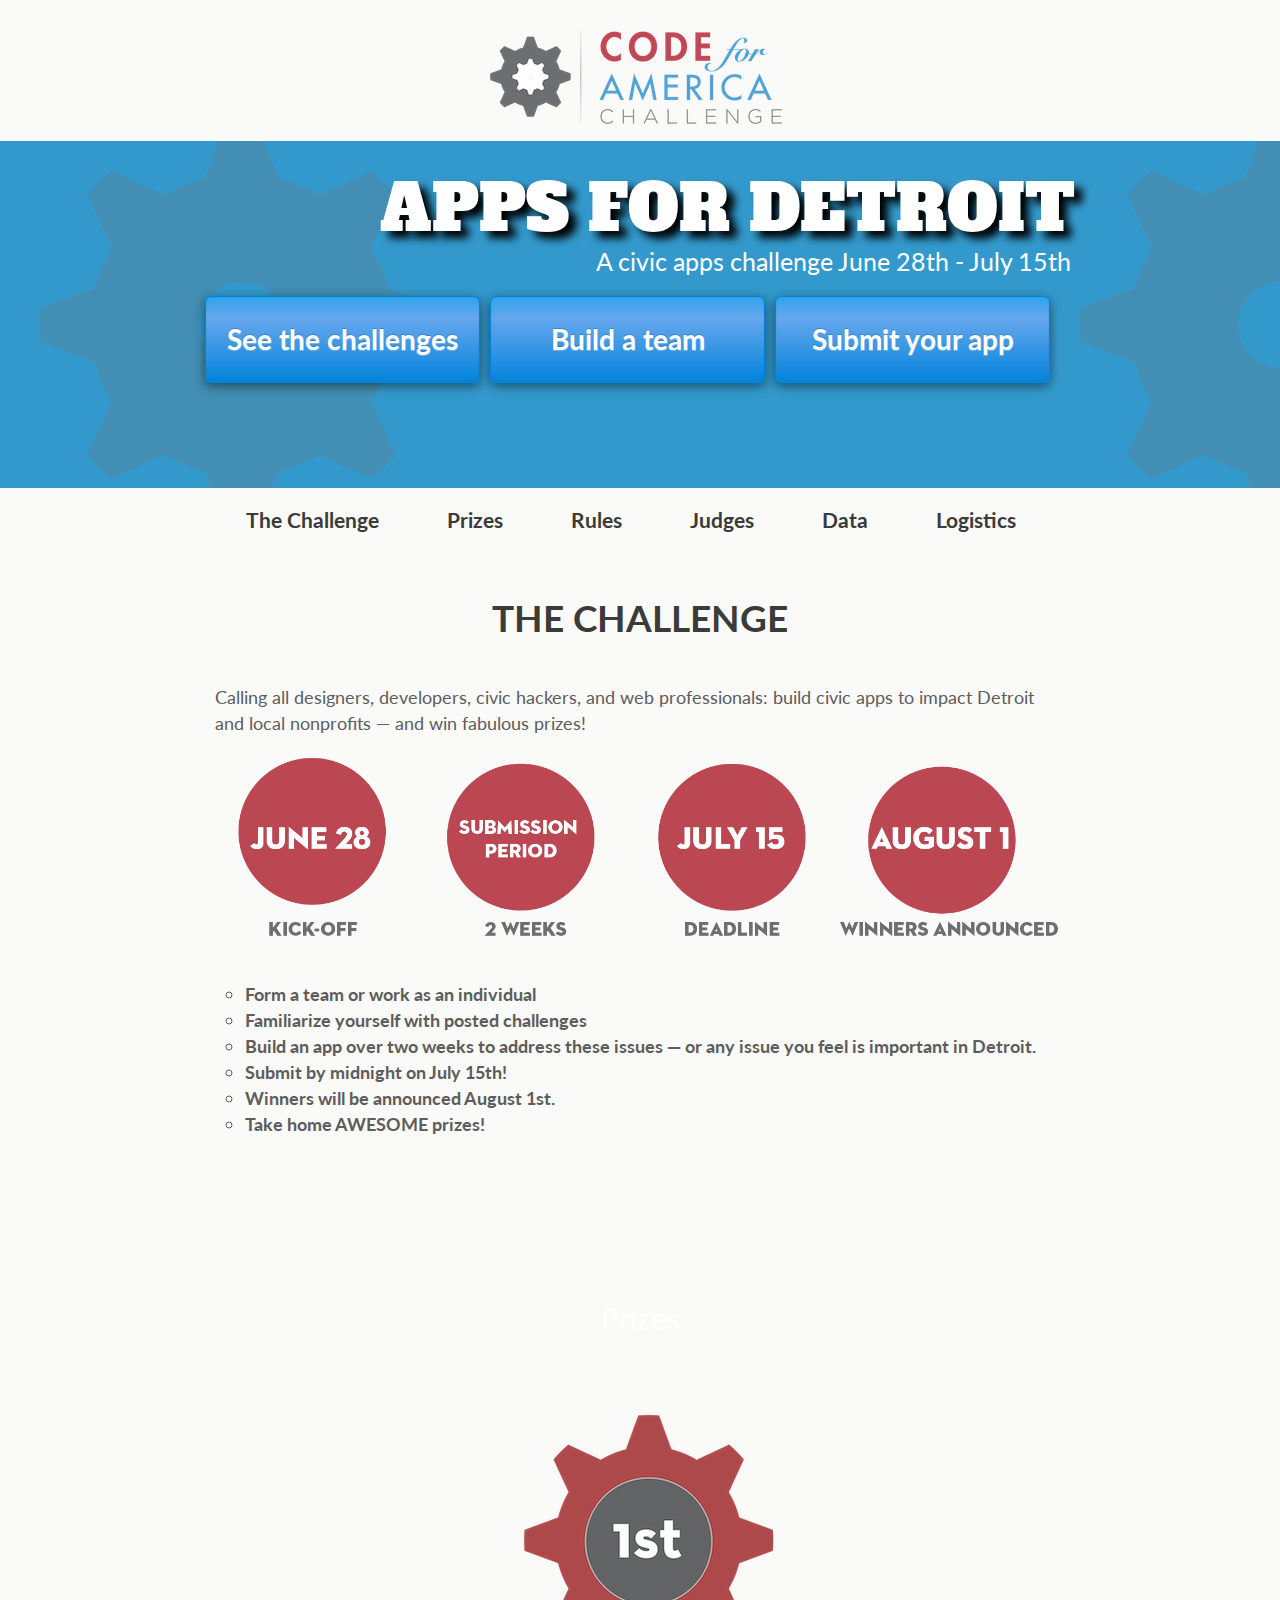
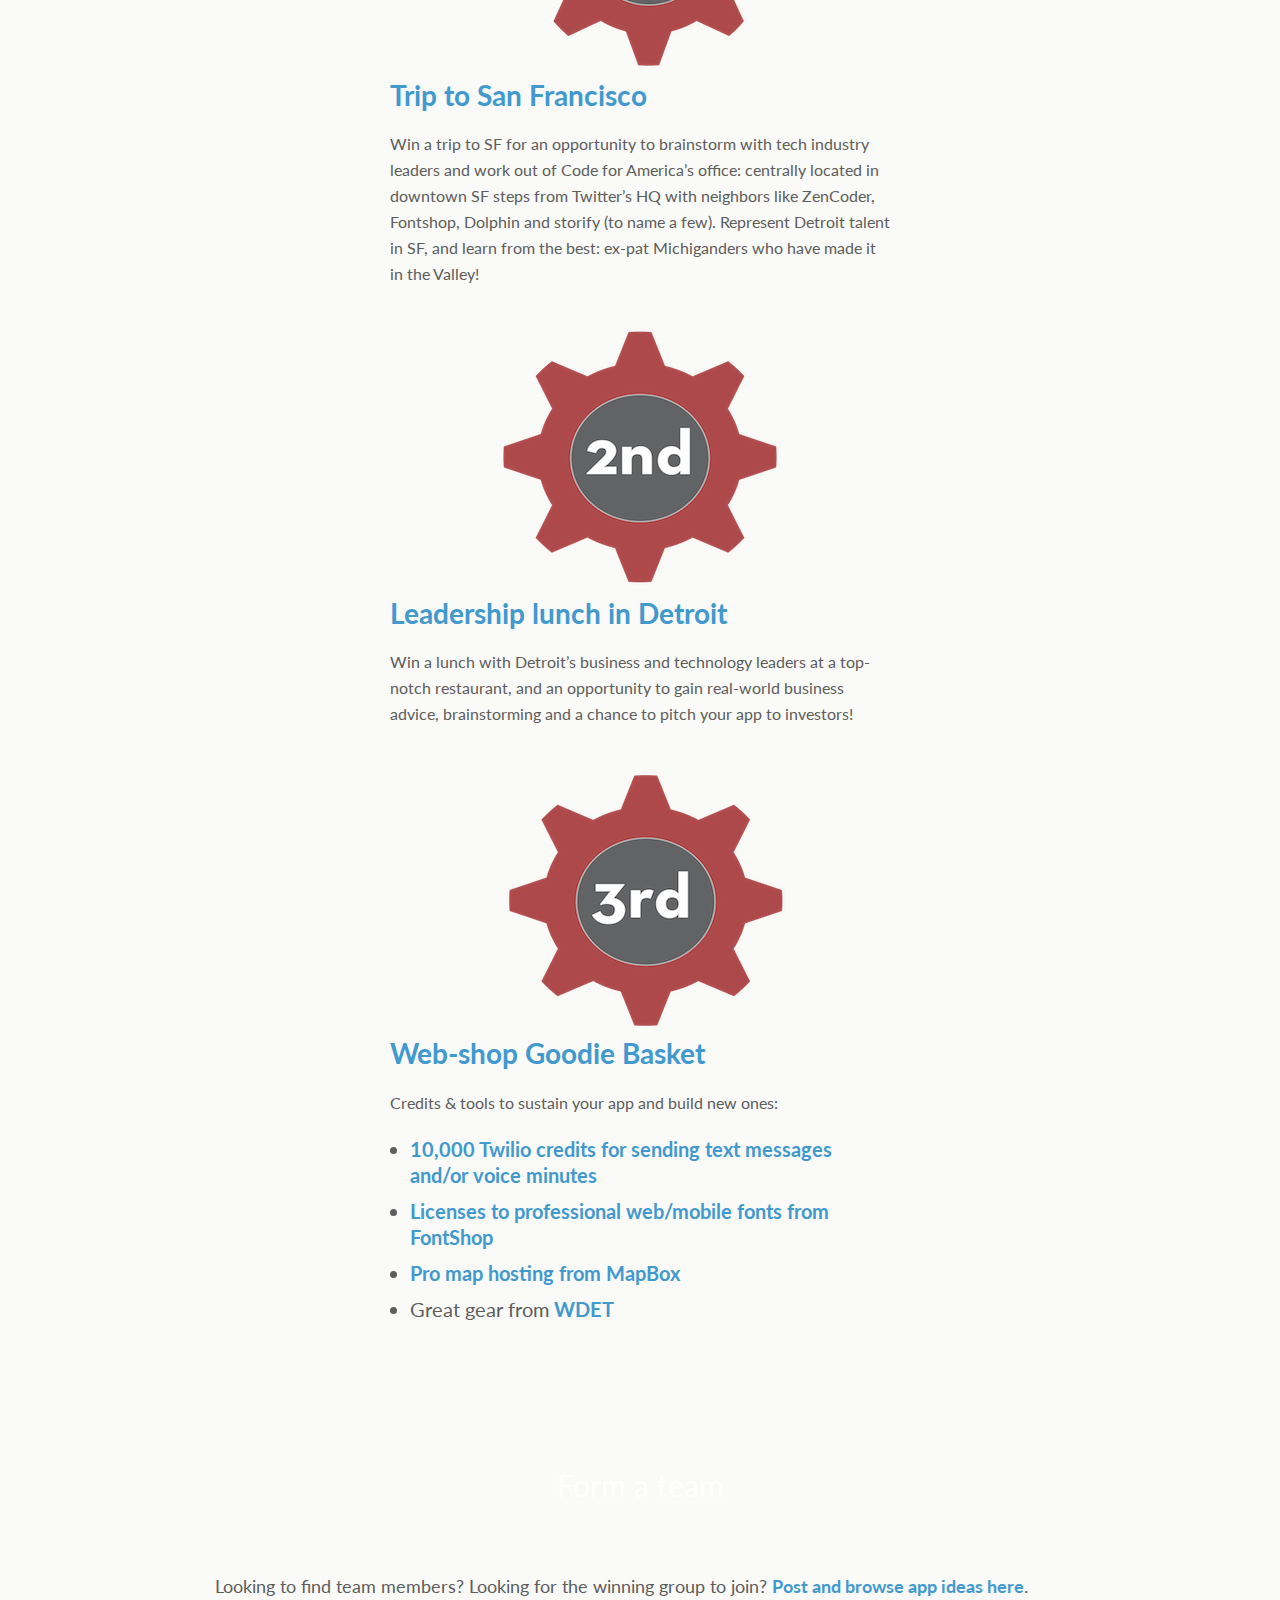
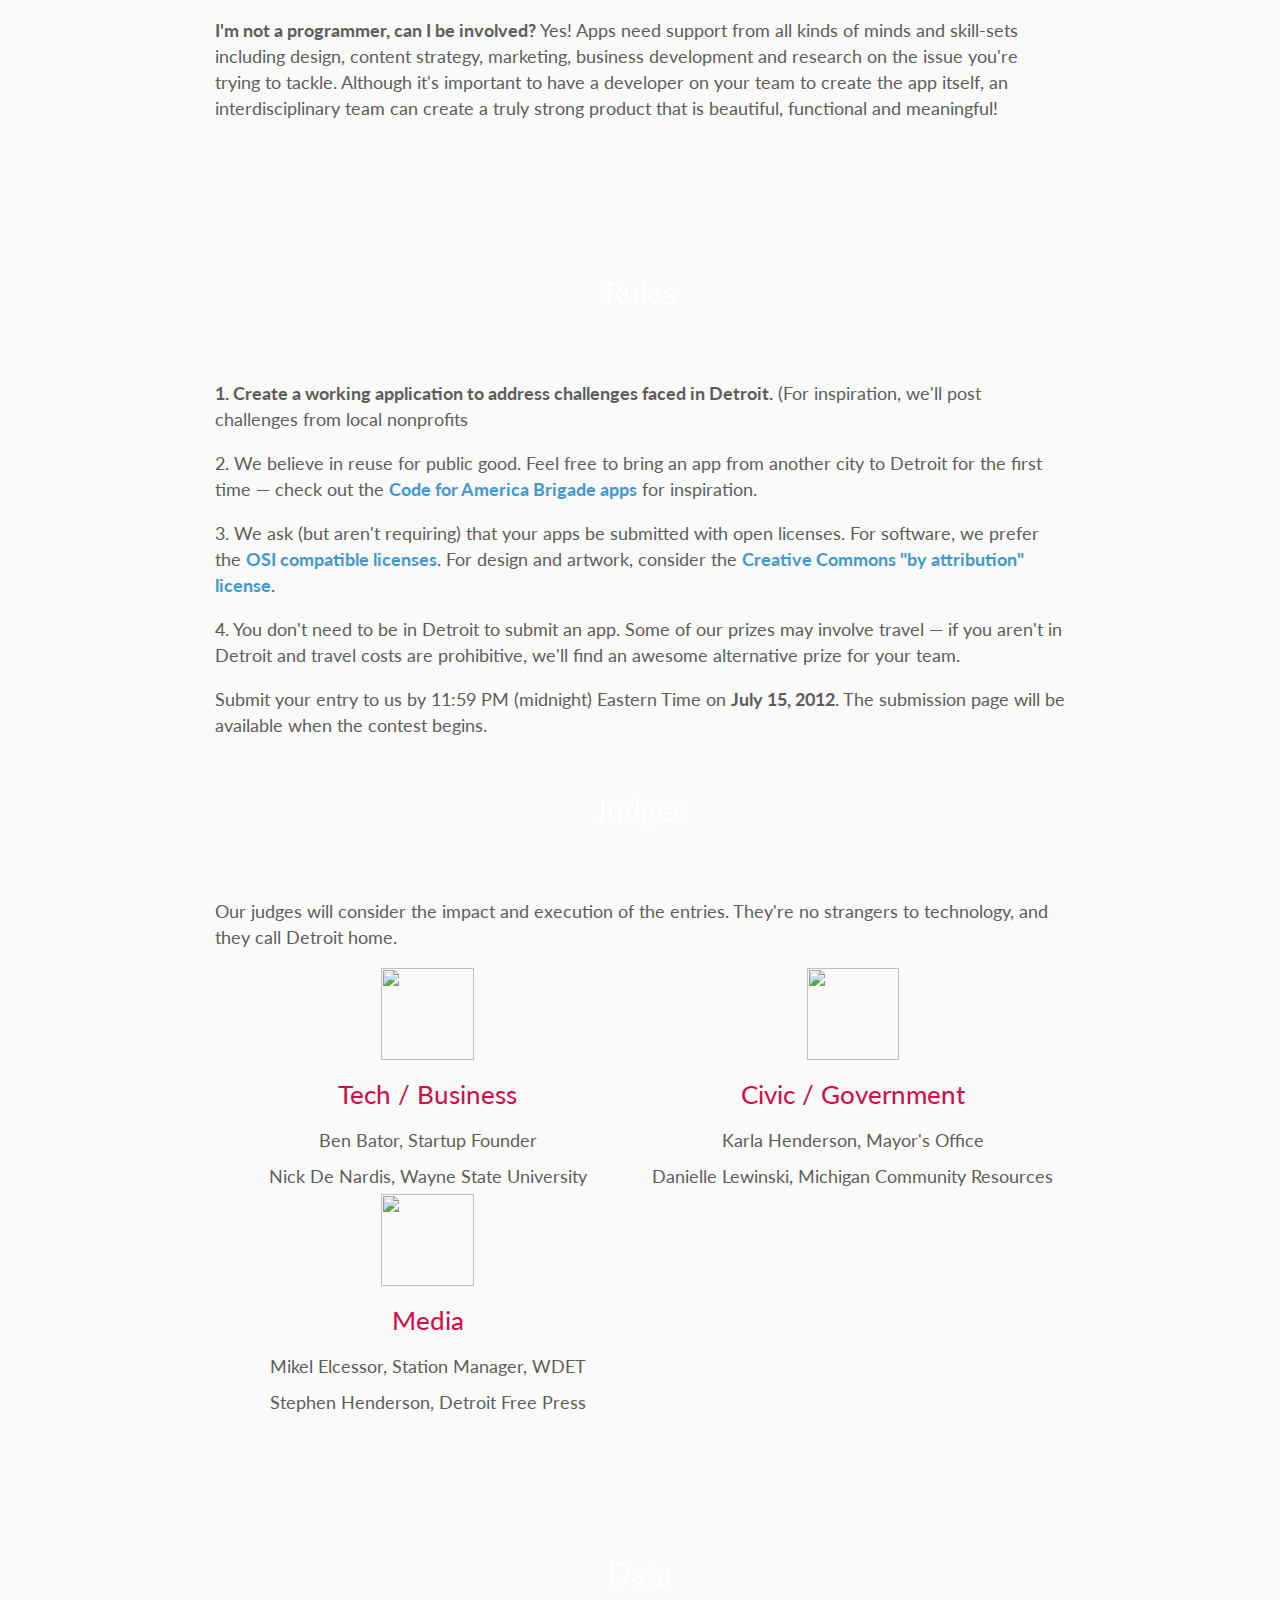
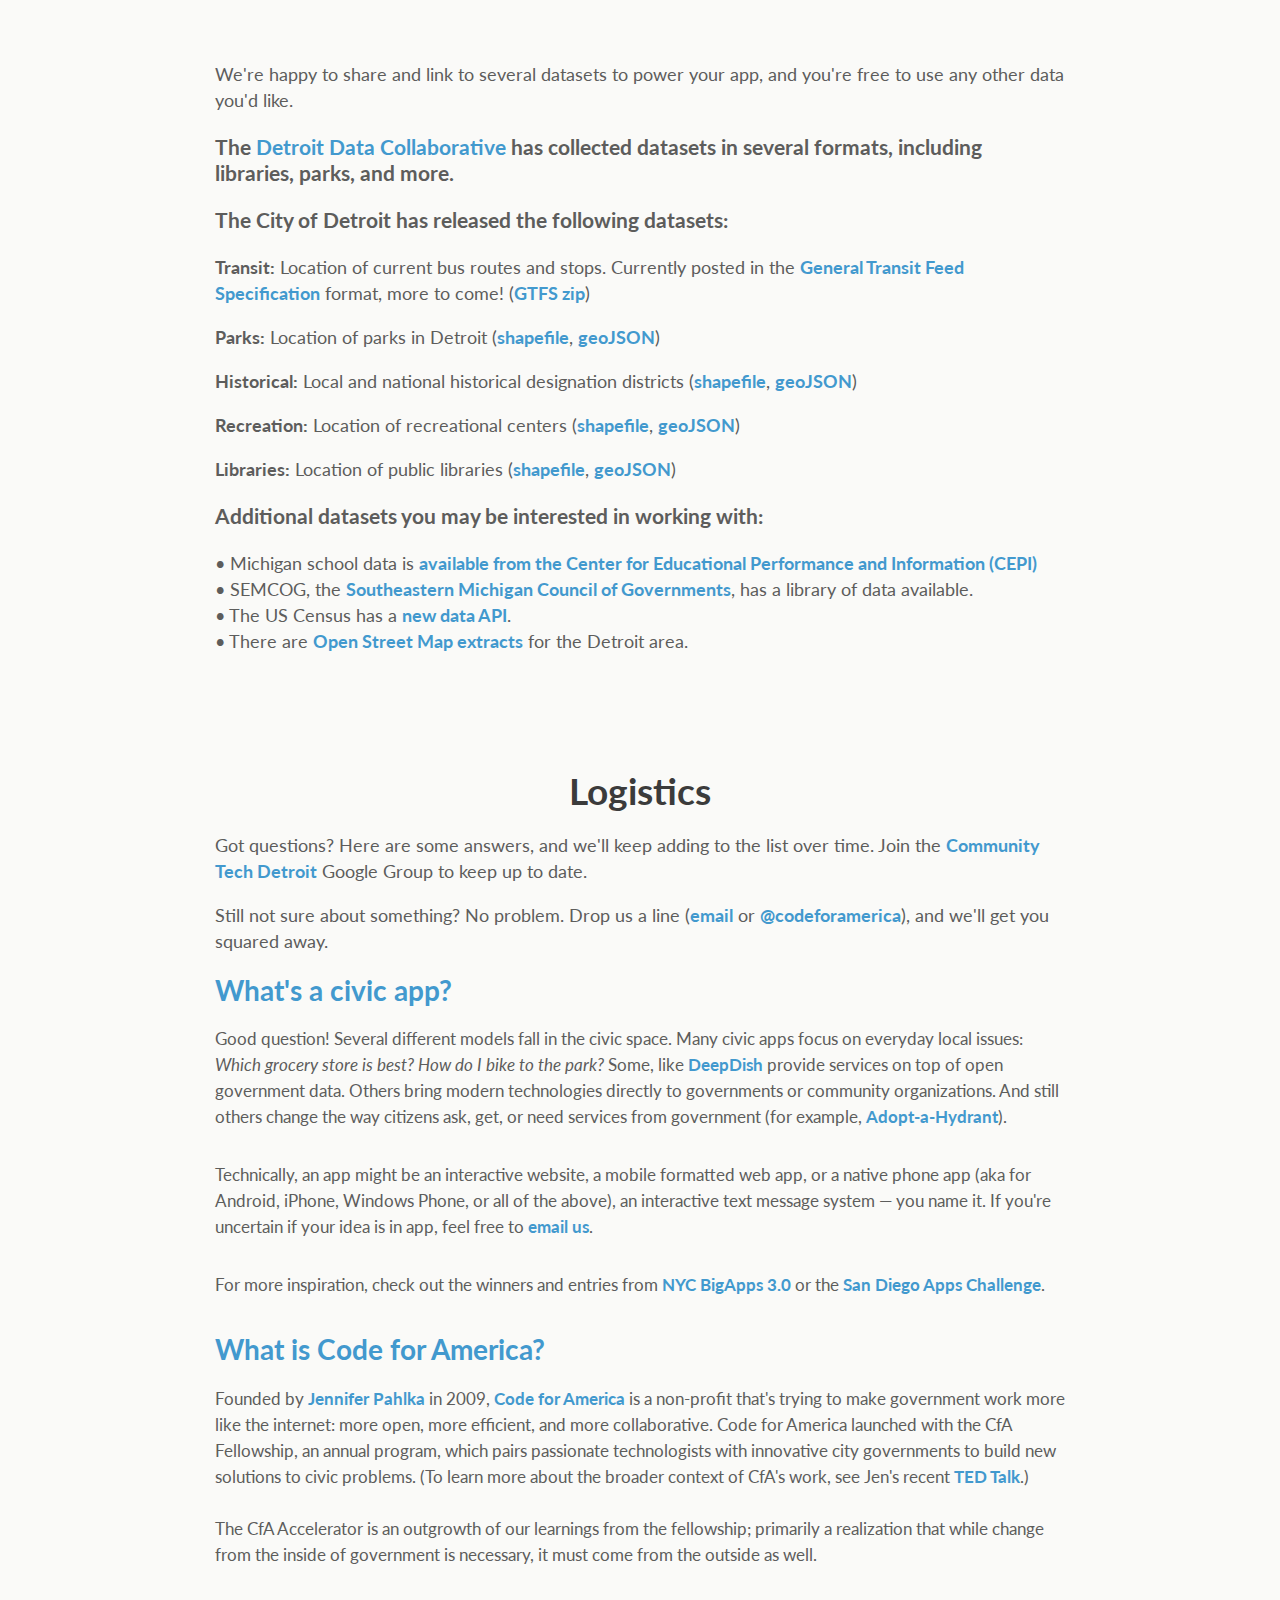
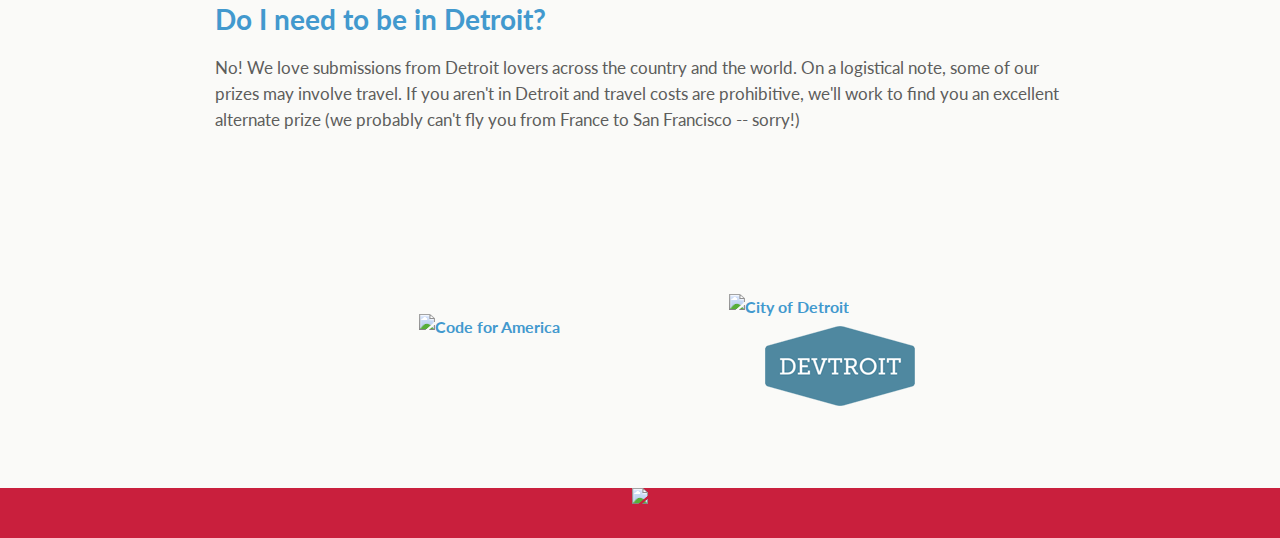
==== commit b4fd714a: "Added prize details" ====
--- a/index.html
+++ b/index.html
@@ -51,8 +51,7 @@
                     <span class="top_cufon">APPS FOR DETROIT</span> 
                     </span><br />
                     <span class="banner_des">
-                       Join us for the kickoff on June 28th!
-                        <!--A civic apps challenge June 28th - July 15th-->
+                        A civic apps challenge June 28th - July 15th
                     </span>
                     <br />
                     <div class="apply">
@@ -140,9 +139,10 @@
                                         Credits &amp; tools to sustain your app and build new ones:
                                     </p>
                                     <ul>
-                                        <li>SMS-service credits to power your app                   </li>
-                                        <li>Licenses to professional web/mobile fonts from FontShop </li>
-                                        <li>Great gear from WDET                                    </li>
+                                        <li><a href="http://www.twilio.com/">10,000 Twilio credits for sending text messages and/or voice minutes</a></li>
+                                        <li><a href="http://www.fontshop.com/fonts/webfonts/">Licenses to professional web/mobile fonts from FontShop</a></li>
+                                        <li><a href="http://mapbox.com/">Pro map hosting from MapBox</a></li>
+                                        <li>Great gear from <a href="http://wdet.org">WDET</a></li>
                                     </ul>
                             </div>
                             <div id="finish_line_cont"></div>
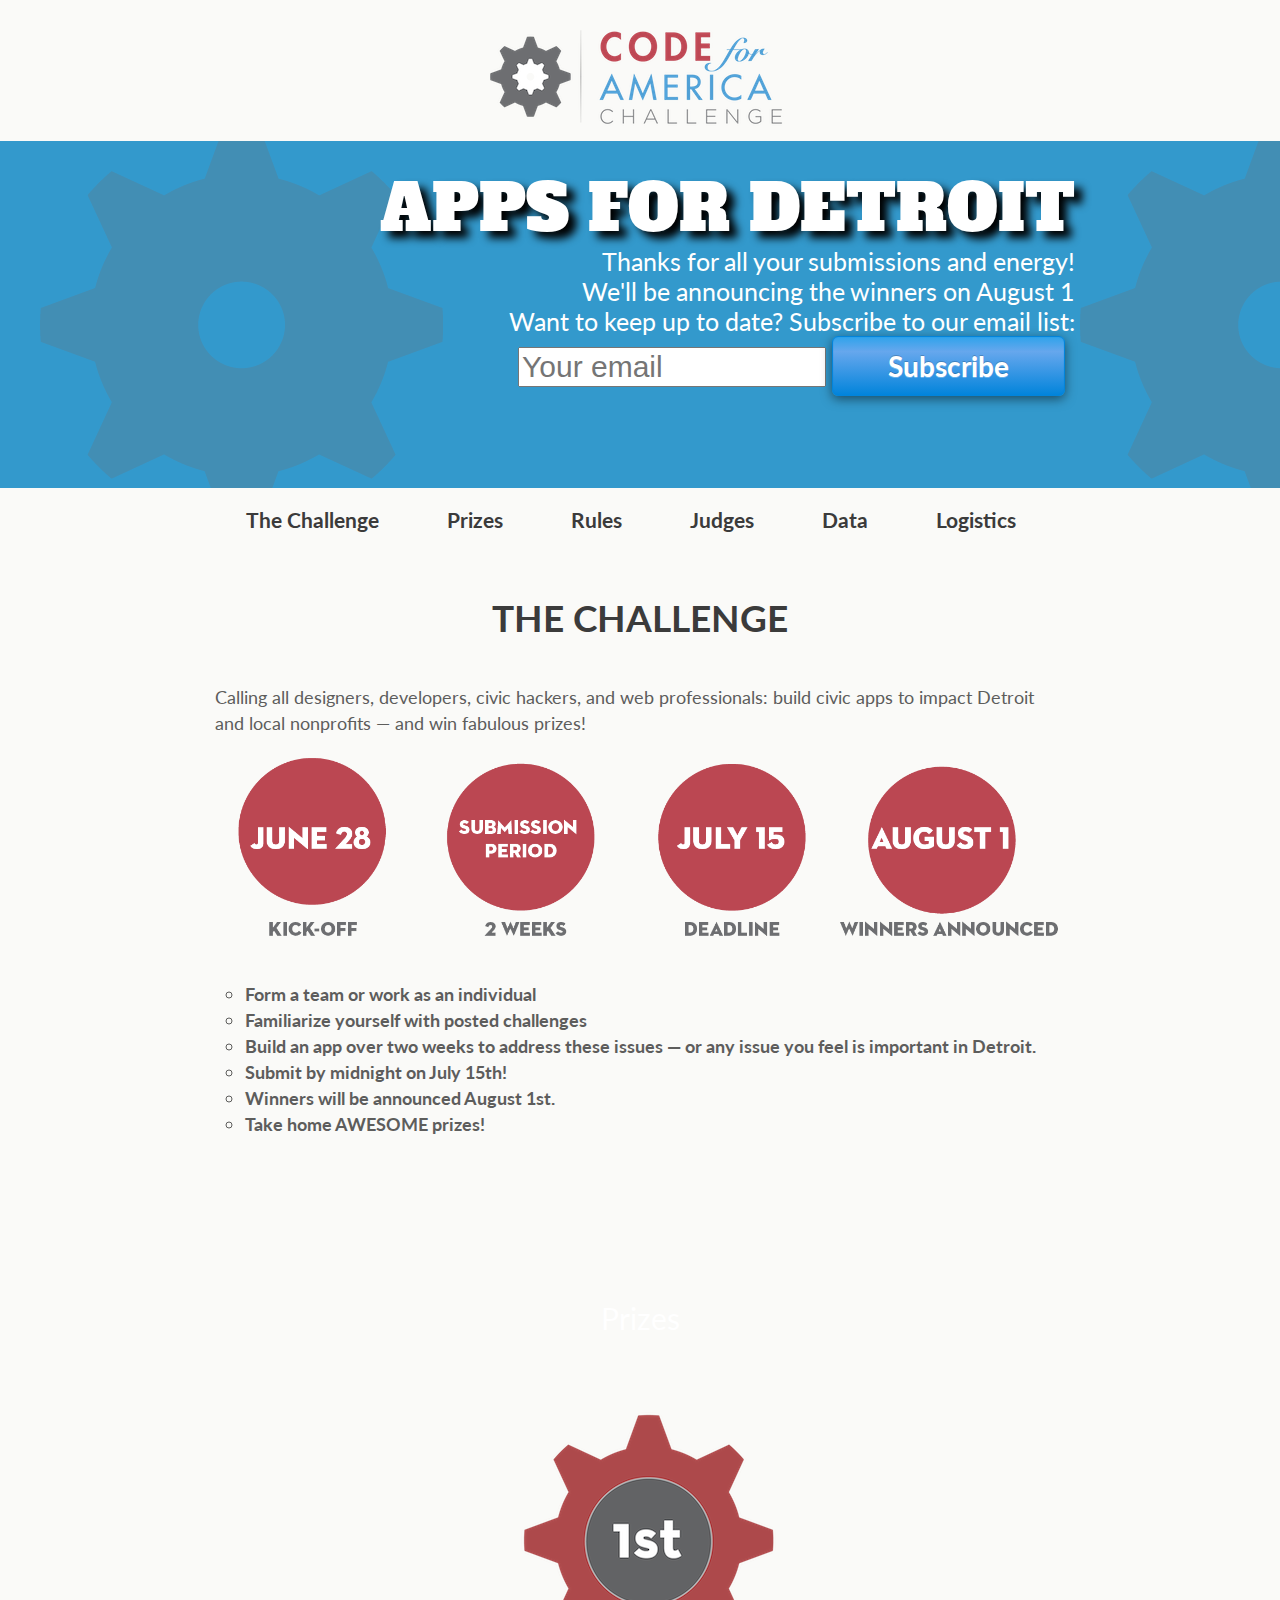
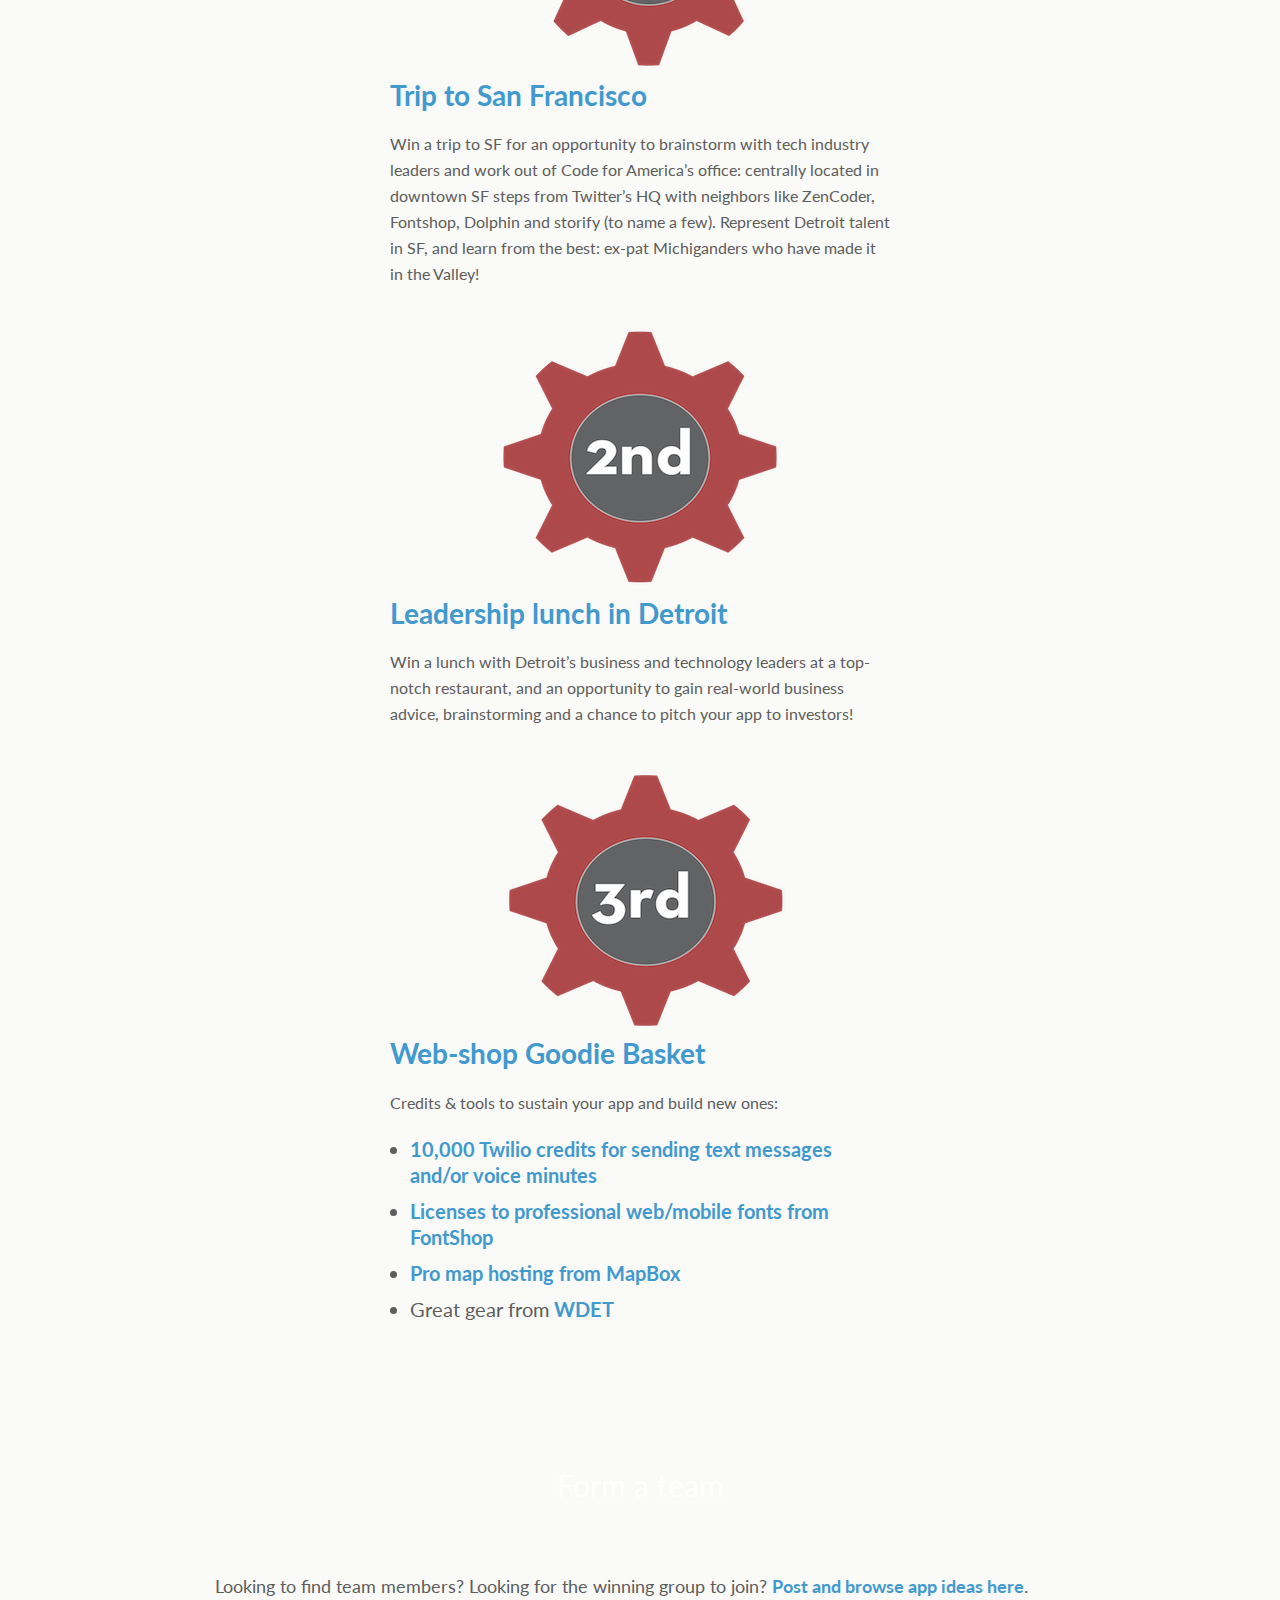
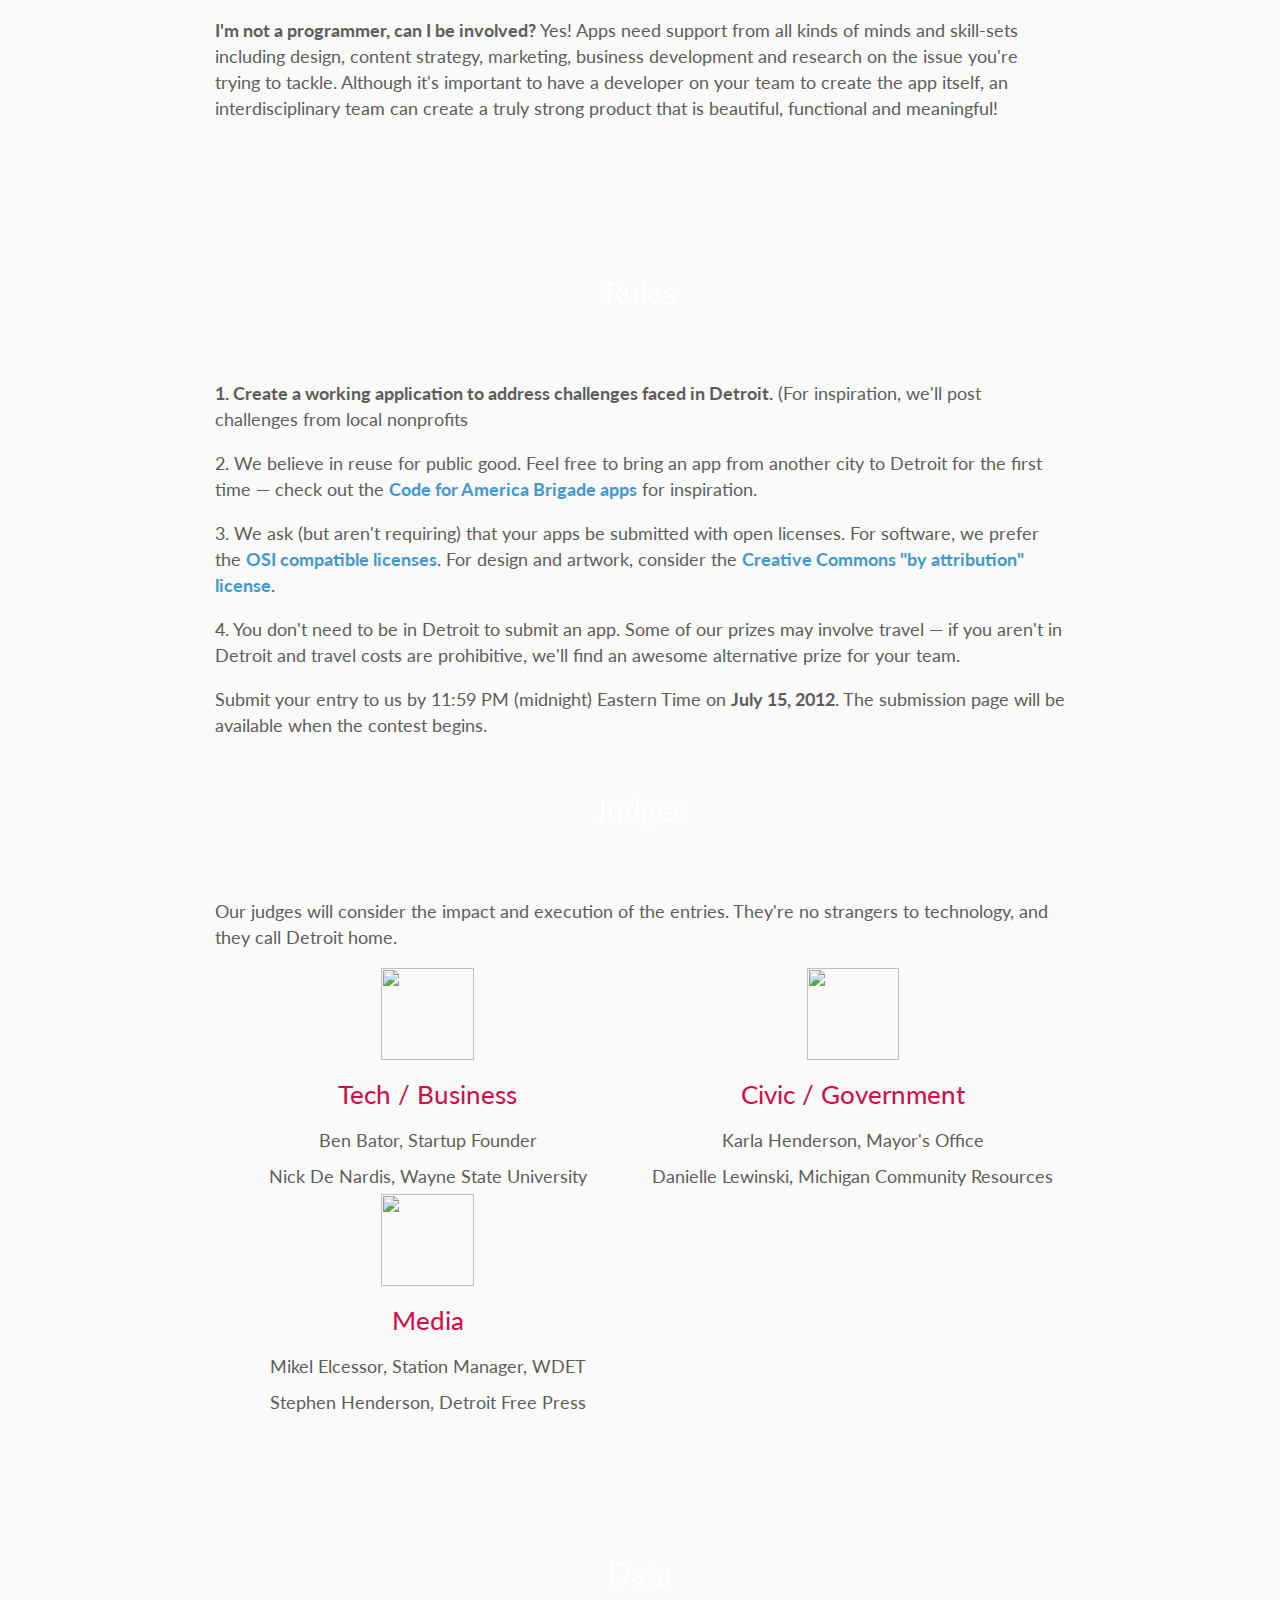
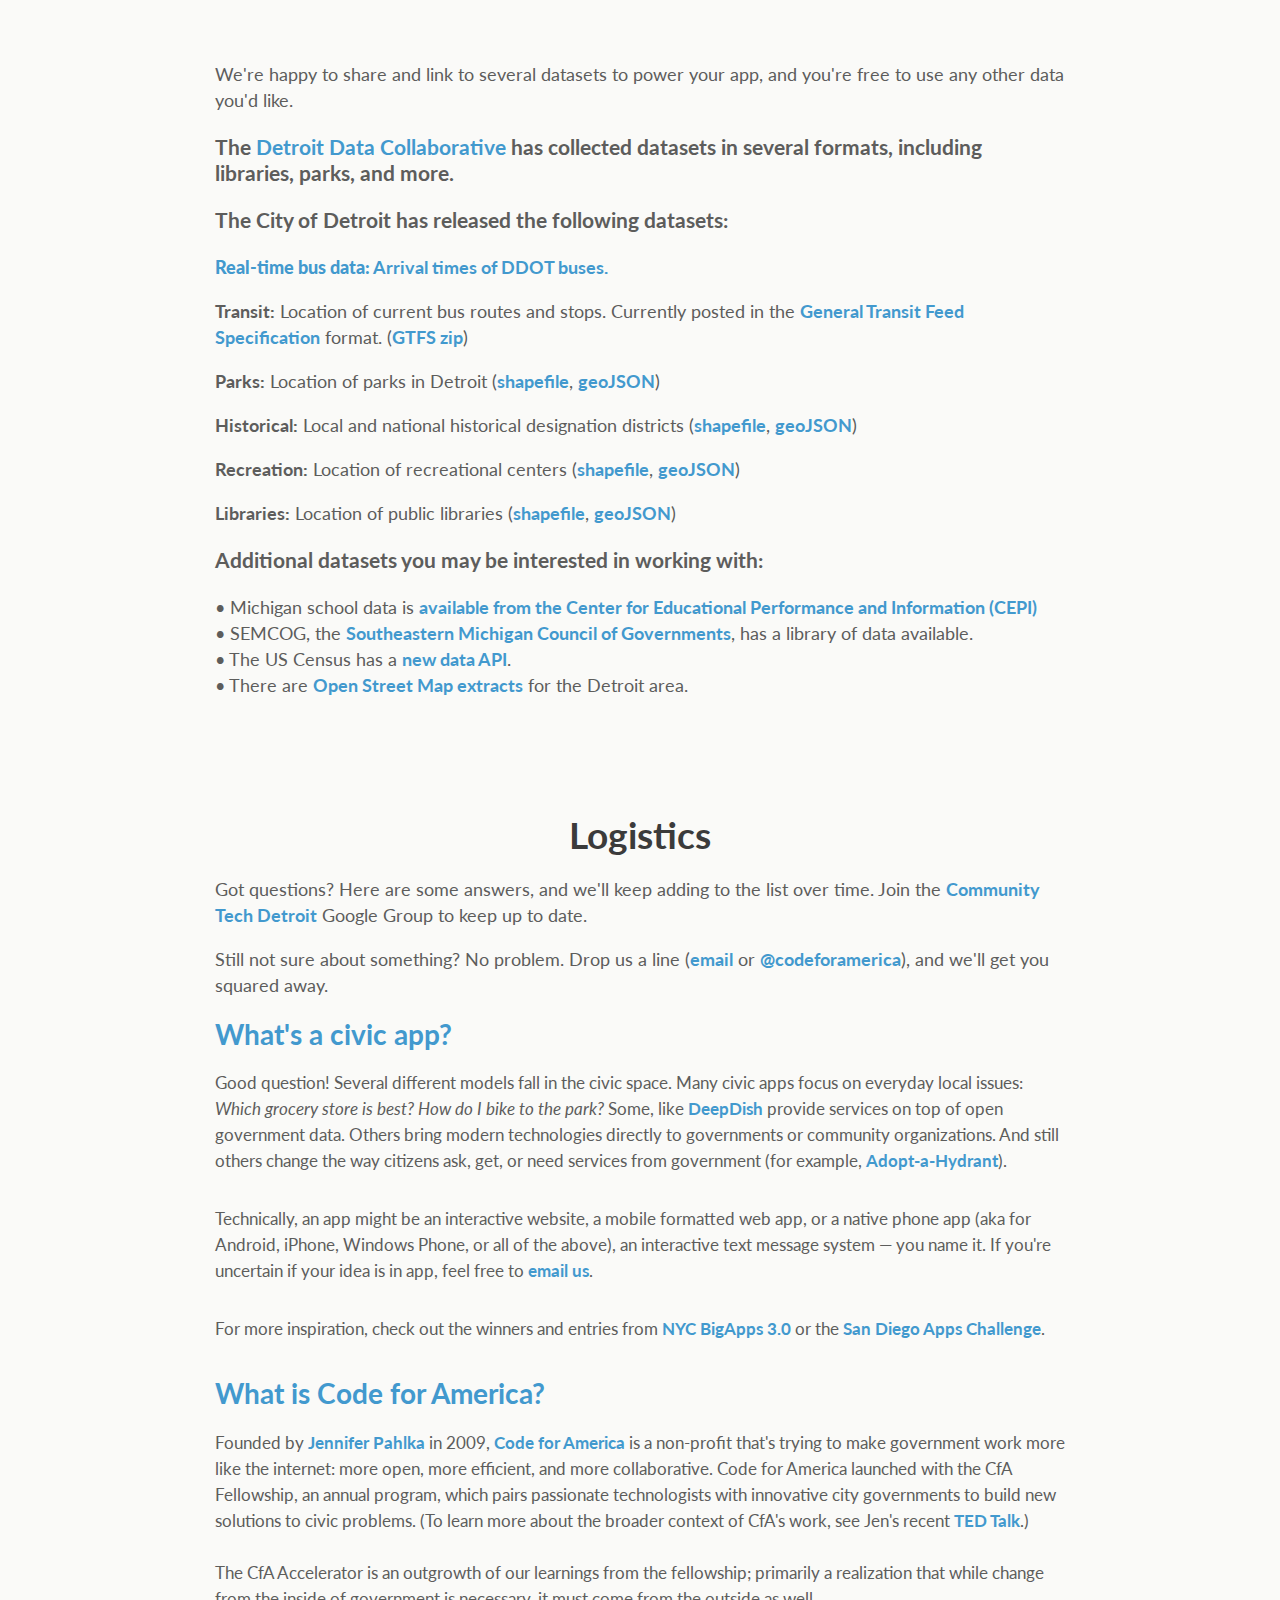
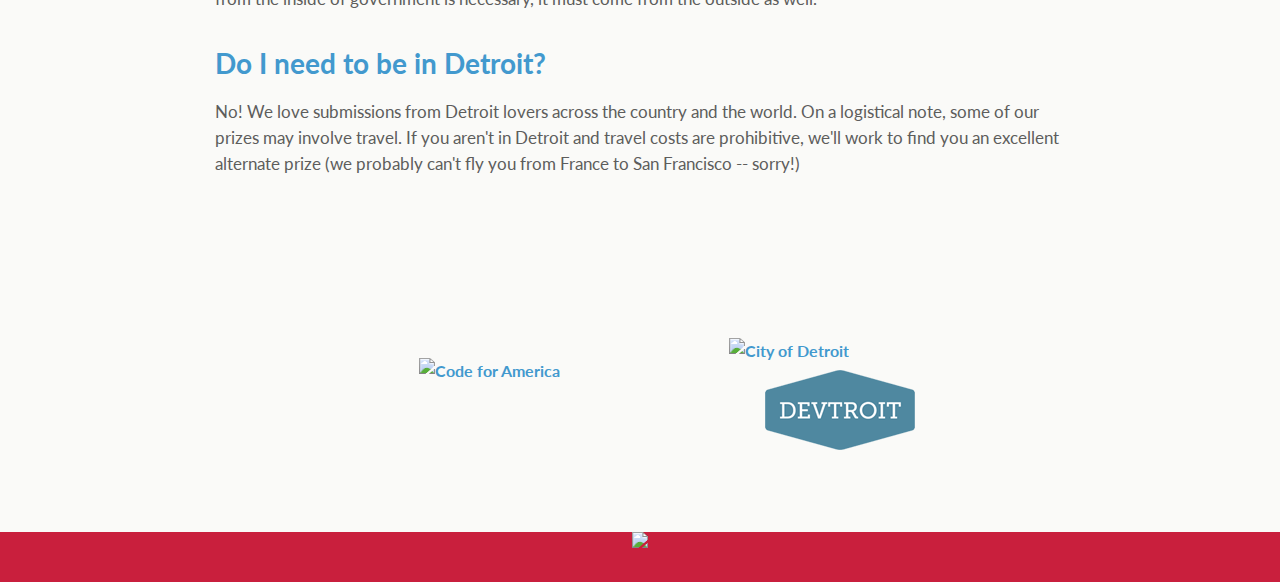
==== commit ee42bddd: "Judging home" ====
--- a/index.html
+++ b/index.html
@@ -51,13 +51,30 @@
                     <span class="top_cufon">APPS FOR DETROIT</span> 
                     </span><br />
                     <span class="banner_des">
-                        A civic apps challenge June 28th - July 15th
+                        Thanks for all your submissions and energy!<br />
+                        We'll be announcing the winners on August 1<br />
+                        Want to keep up to date? Subscribe to our email list:<br />
+                        <!-- Begin MailChimp Signup Form -->
+                        <form action="http://codeforamerica.us5.list-manage.com/subscribe/post?u=12b44b56010b0185c6623ab08&amp;id=d8cef6565e" method="post" id="mc-embedded-subscribe-form" name="mc-embedded-subscribe-form" class="validate" target="_blank">
+                        <div class="mc-field-group">
+                        	<input type="email" style="font-size:30px; width:300px"  value="" name="EMAIL" class="required email" id="mce-EMAIL" placeholder="Your email">
+                          <input type="submit" value="Subscribe" name="subscribe" id="mc-embedded-subscribe" class="button" style="float:none; height:60px; margin-top:0; line-height:0;">
+                          
+                        </div>
+                        
+                        </form>
+
+                        <!--End mc_embed_signup-->
+                        
                     </span>
                     <br />
                     <div class="apply">
+                      
+<!--
                         <a id="learn-more" class="button" href="challenges.html">See the challenges</a>
                         <a id="learn-more" class="button" href="http://appsfordetroit.tumblr.com">Build a team</a>
                         <a id="learn-more" class="button" href="apply.html">Submit your app</a>
+-->
                     </div>
                 </div>
         </div>
@@ -262,9 +279,9 @@
                                 
                                 <h3>     The City of Detroit has released the following 
                                          datasets:</h3>
-                                         
-                                         <p><strong>Transit:</strong> Location of current bus routes and stops. 
-                                             Currently posted in the <a href="https://developers.google.com/transit/gtfs/reference">General Transit Feed Specification</a> format, more to come! (<a href="data/GoogleTransit.zip">GTFS zip</a>)    </p>
+                                         <p><a href="ddot.html"><strong>Real-time bus data:</strong> Arrival times of DDOT buses.</a></p>
+                                           <p><strong>Transit:</strong> Location of current bus routes and stops. 
+                                             Currently posted in the <a href="https://developers.google.com/transit/gtfs/reference">General Transit Feed Specification</a> format. (<a href="data/GoogleTransit.zip">GTFS zip</a>)    </p>
                                          <p><strong>Parks:</strong> Location of parks in Detroit (<a href="data/Parks.zip">shapefile</a>, <a href="data/ParksWeb.geojson">geoJSON</a>)               </p>
                                          <p><strong>Historical:</strong> Local and national historical designation districts (<a href="data/HistoricDistrics.zip">shapefile</a>, <a href="data/HistoricDistrictsJSON.zip">geoJSON</a>)     </p>
                                          <p><strong>Recreation:</strong> Location of recreational centers    (<a href="data/RecCentersWeb.zip">shapefile</a>, <a href="data/RecCentersWeb.geojson">geoJSON</a>)                          </p>
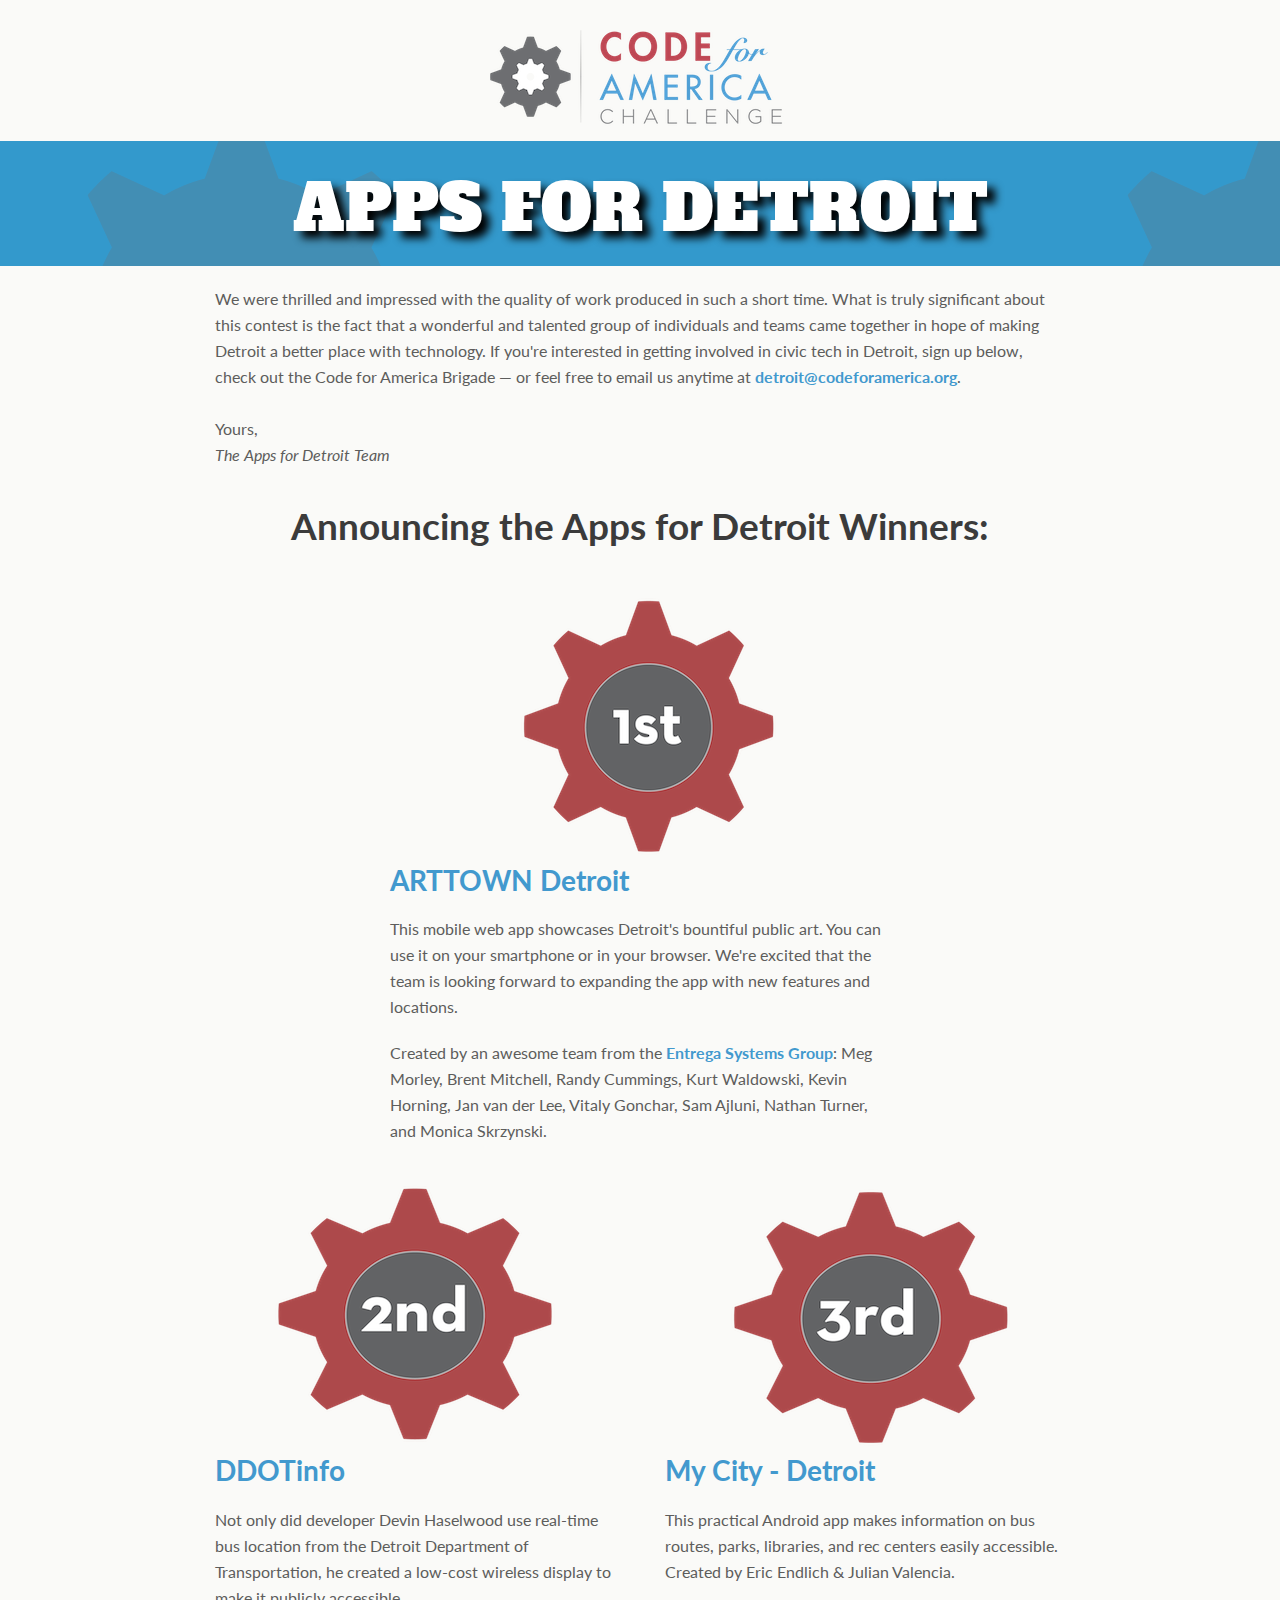
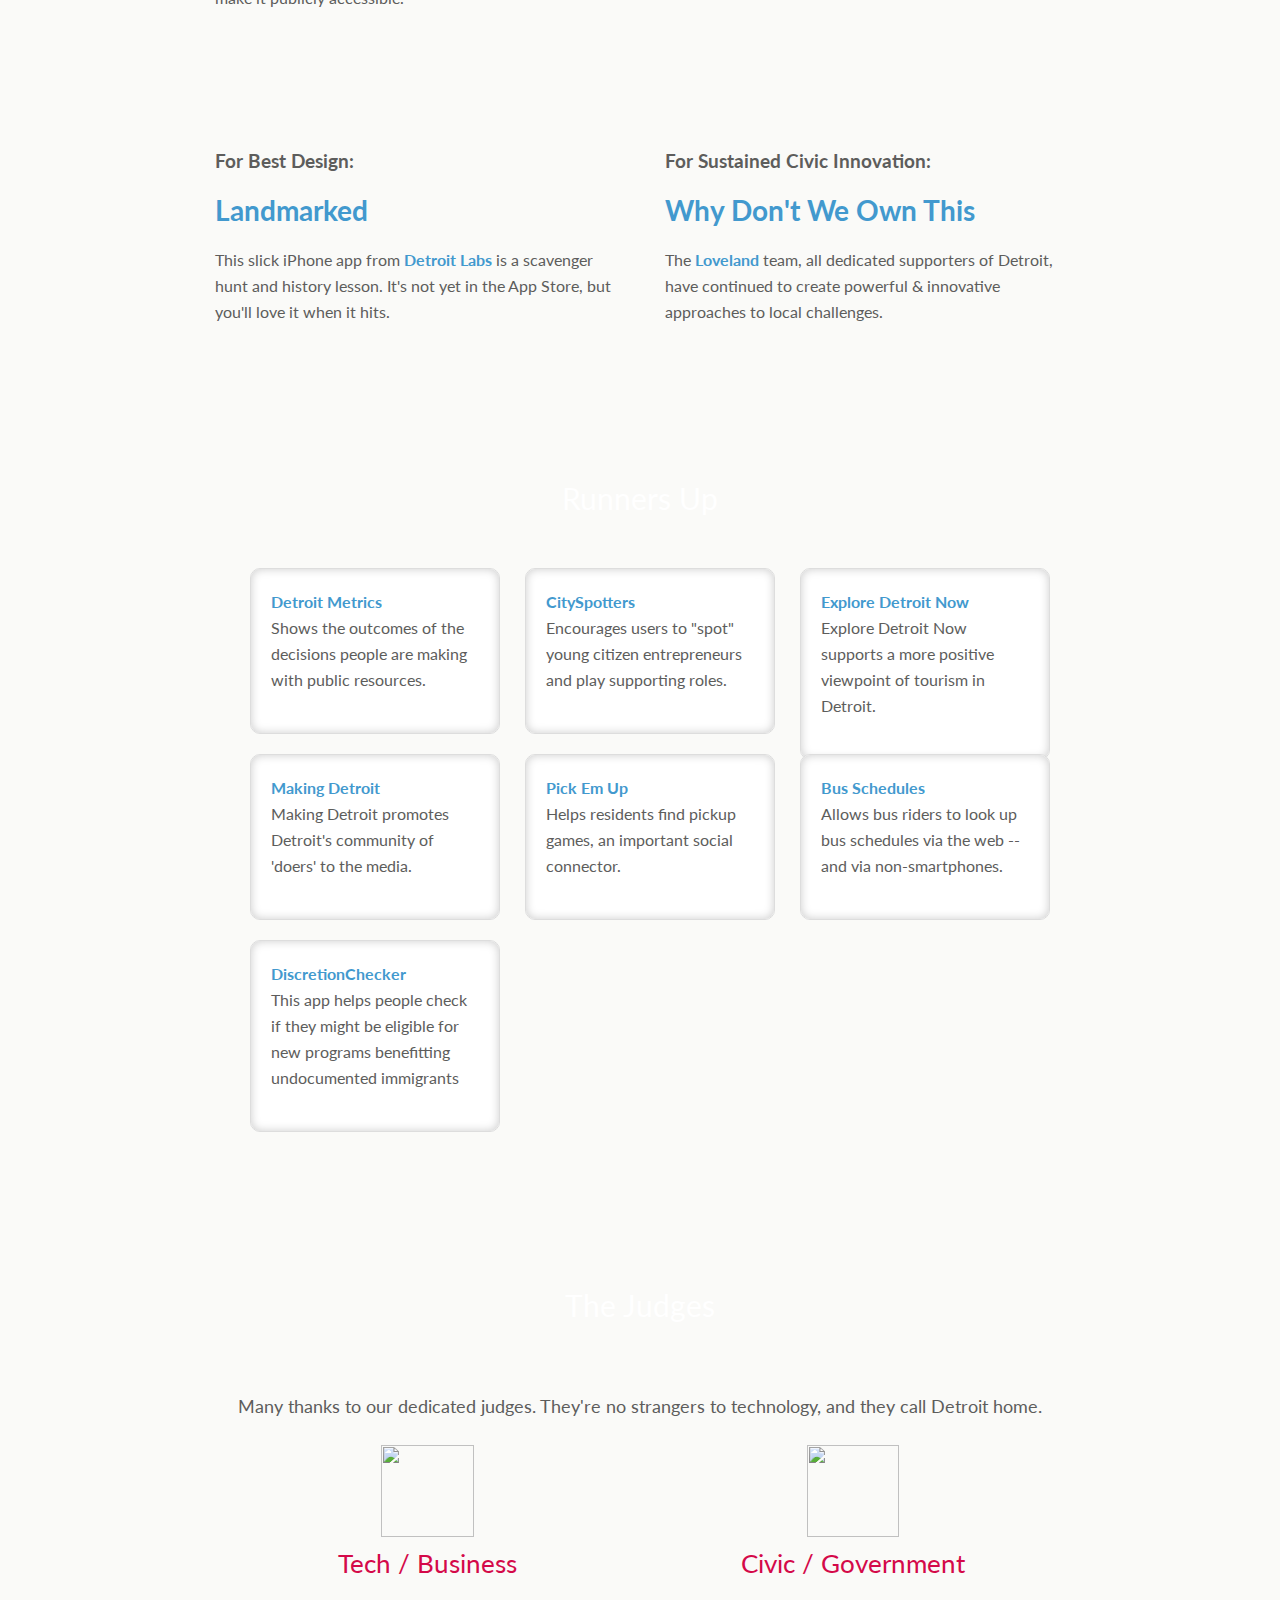
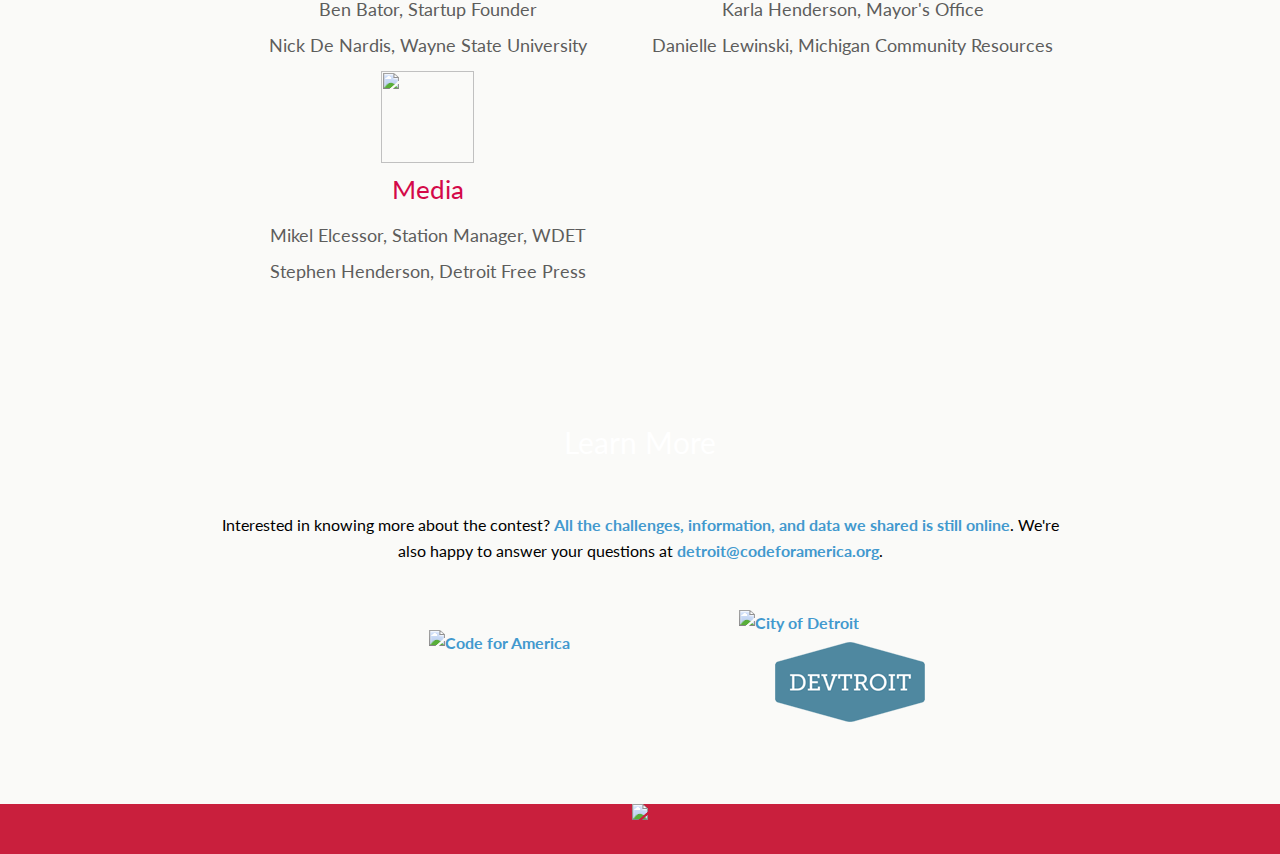
==== commit d443e194: "Update to list the winners" ====
--- a/index.html
+++ b/index.html
@@ -30,10 +30,23 @@
             .prize {
                 width:500px;
                 margin:0px auto;
-            }                                                                                      
+            }      
+            .secondp, .thirdp, .sustainp, .designp { width:400px; }     
+            .designp { float:left;}
+            .sustainp { float:right; }                                                                           
             .firstp { background:transparent url('images/1st.png') no-repeat center top; padding-top:270px; }
-            .secondp { background:transparent url('images/2nd.png') no-repeat center top; padding-top:270px; }
-            .thirdp { background:transparent url('images/3rd.png') no-repeat center top; padding-top:270px; }
+            .secondp { float:left; background:transparent url('images/2nd.png') no-repeat center top; padding-top:270px; }
+            .thirdp { float:right; background:transparent url('images/3rd.png') no-repeat center top; padding-top:270px; }
+            
+            #banner_cont, #banner_bg{
+            	height:125px;
+            }
+            
+            #wrapper {
+              margin-top:0;
+            }
+          	
+            
         </style>
     </head>
     <body data-spy="scroll" data-target=".subnav" data-offset="100">
@@ -51,281 +64,186 @@
                     <span class="top_cufon">APPS FOR DETROIT</span> 
                     </span><br />
                     <span class="banner_des">
-                        Thanks for all your submissions and energy!<br />
-                        We'll be announcing the winners on August 1<br />
-                        Want to keep up to date? Subscribe to our email list:<br />
-                        <!-- Begin MailChimp Signup Form -->
-                        <form action="http://codeforamerica.us5.list-manage.com/subscribe/post?u=12b44b56010b0185c6623ab08&amp;id=d8cef6565e" method="post" id="mc-embedded-subscribe-form" name="mc-embedded-subscribe-form" class="validate" target="_blank">
-                        <div class="mc-field-group">
-                        	<input type="email" style="font-size:30px; width:300px"  value="" name="EMAIL" class="required email" id="mce-EMAIL" placeholder="Your email">
-                          <input type="submit" value="Subscribe" name="subscribe" id="mc-embedded-subscribe" class="button" style="float:none; height:60px; margin-top:0; line-height:0;">
-                          
-                        </div>
-                        
-                        </form>
-
-                        <!--End mc_embed_signup-->
-                        
                     </span>
-                    <br />
-                    <div class="apply">
-                      
-<!--
-                        <a id="learn-more" class="button" href="challenges.html">See the challenges</a>
-                        <a id="learn-more" class="button" href="http://appsfordetroit.tumblr.com">Build a team</a>
-                        <a id="learn-more" class="button" href="apply.html">Submit your app</a>
--->
-                    </div>
                 </div>
         </div>
+        
         <div id="information">
-            <div id="main_nav_cont" class="subnav">
-                <div id="nav_cont">
-                    <ul class="nav nav-pills">
-                        <li><a href="#opportunity">The Challenge</a></li>
-                        <li><a href="#prizes">Prizes</a></li>
-                        <li><a href="#rules">Rules</a></li>
-                        <li><a href="#judges">Judges</a></li>
-                        <li><a href="#data">Data</a></li>
-                        <li><a href="#faq">Logistics</a></li>
-                    </ul>
-                </div>
-            </div>
+          
+          
+
             <div id="wrapper">
                 <div id="main_container" class="info">
-                    <div class="main_cont" id="opportunity">
-                        <h1>THE CHALLENGE</h1>
-                        <div class="top_art_cont">
-                            <div class="left_art">
-                                <p>Calling all designers, developers, civic hackers, and web professionals: build civic apps to impact Detroit and local nonprofits &mdash; and win fabulous prizes! </p>
-
-                                <p>
-                                    <img src="images/appchallenge-timeline-01.png" width="100%" />
-                                    <strong>
-                                        <ul style="list-style: circle; padding-left: 30px;">
-                                            <li> Form a team or work as an individual</li>
-                                            <li> Familiarize yourself with posted challenges</li>
-                                            <li> Build an app over two weeks to address these issues &mdash; or any issue you feel is important in Detroit.</li>
-                                            <li> Submit by midnight on July 15th!</li>
-                                            <li> Winners will be announced August 1st.</li>
-                                            <li> Take home AWESOME prizes!</li>
-                                        </ul>
-                                    </strong>
-                                 </p>
-                                
-                            </div>
-                            <div class="spend_cont"></div>
-                                <!--<div class="spend_top">Timeline<br />
-                                </div>
-                                <div class="spend_middle"></div>
-                                <div class="spend_bottom"><span class="redAm">Two Week Challenge</span><br /></div>
-                            </div>-->
-                        </div>
-                        <br>
-                        <div id="finish_line_cont"></div>
-                    </div>
                     <div class="main_cont" id="prizes">
                         <div class="program_cont row">
-                            <h3 class="ribbon">Prizes</h3>    
+                          
+                          <p>We were thrilled and impressed with the quality of work produced 
+                            in such a short time. What is truly significant about this contest is the fact that 
+                          a wonderful and talented group of individuals and teams came
+                           together in hope of making Detroit a better place with technology.
+                          If you're interested in getting involved in civic tech in Detroit, 
+                          sign up below, check out the Code for America Brigade &mdash; or feel free to email us
+                          anytime at <a href="mailto:detroit@codeforamerica.org">detroit@codeforamerica.org</a>.
+                          <br><br>
+                          Yours, <br>
+                          <em>The Apps for Detroit Team</em>
+                          </p>
+
+
+                       
+                          <h1>Announcing the Apps for Detroit Winners:</h1>    
+                          
                             <div class="prize firstp">                    
-                                    <h2>Trip to San Francisco</h2>
+                                    <h2><a href="artowndetroit.com">ARTTOWN Detroit</a></h2>
                                     <p>
-                                        Win a trip to SF for 
-                                        an opportunity to brainstorm with tech 
-                                        industry leaders and work out of Code for 
-                                        America’s office: centrally located in 
-                                        downtown SF steps from Twitter’s HQ with neighbors 
-                                        like ZenCoder, Fontshop, Dolphin and storify (to name a few). 
-                                        Represent Detroit talent in SF, and learn from the best: 
-                                        ex-pat Michiganders who have made it in the Valley!
+                                      This mobile web app showcases Detroit's bountiful public art. You can use it on your smartphone or in your browser. 
+                                      We're excited that the team is looking forward to expanding the app with new features and locations. 
                                     </p>
-                            </div>
+                                    <p>
+                                      Created by an awesome team from the <a href="http://entregasystems.com/">Entrega Systems Group</a>: 
+                                      Meg Morley, Brent Mitchell, Randy Cummings, Kurt Waldowski, Kevin Horning, Jan van der Lee, Vitaly Gonchar, 
+                                      Sam Ajluni, Nathan Turner, and Monica Skrzynski.
+                                    </p>
+                            </div>
+                            
+                            <div class="container" style="clear:both;">
                             <div class="prize secondp">
-                                    <h2>Leadership lunch in Detroit</h2>
+                                    <h2><a href="DDotinfo.com">DDOTinfo</a></h2>
                                     <p>
-                                        Win a lunch with Detroit’s business and technology 
-                                        leaders at a top-notch restaurant, and an opportunity 
-                                        to gain real-world business advice, brainstorming 
-                                        and a chance to pitch your app to investors!
-                                    
+                                      Not only did developer Devin Haselwood use real-time bus location from the Detroit 
+                                      Department of Transportation, he created a low-cost wireless display to make it publicly
+                                      accessible.  
                                     </p>
                            </div>
                            <div class="prize thirdp">
-                                    <h2>Web-shop Goodie Basket</h2>
-                                    <p>
-                                        Credits &amp; tools to sustain your app and build new ones:
-                                    </p>
-                                    <ul>
-                                        <li><a href="http://www.twilio.com/">10,000 Twilio credits for sending text messages and/or voice minutes</a></li>
-                                        <li><a href="http://www.fontshop.com/fonts/webfonts/">Licenses to professional web/mobile fonts from FontShop</a></li>
-                                        <li><a href="http://mapbox.com/">Pro map hosting from MapBox</a></li>
-                                        <li>Great gear from <a href="http://wdet.org">WDET</a></li>
-                                    </ul>
-                            </div>
+                                    <h2><a href="https://play.google.com/store/apps/details?id=com.endlichstudios.MyCityDetroit&hl=en">My City - Detroit</a></h2>
+                                    <p>This practical Android app makes information on bus routes, parks, libraries, 
+                                      and rec centers easily accessible. Created by Eric Endlich &amp; Julian Valencia.</p>
+                            </div>
+                            </div>
+                            
                             <div id="finish_line_cont"></div>
-                           <!-- <div class="span4">
-                                  <img src="images/startUp.png" />
-                                  <p>Resources to turn a winning entry into a polished product &#8212; the contest is just the beginning.</p>
-                            </div>
-                            <div class="span4">
-                                <img src="images/networking.png" />
-                                <p></p>
-                            </div>
-
-                            <div class="span4">
-                                <img src="images/1stplace-01.png" />
-                                <p>First prize will get complimentary tickets to San Francisco to meet with the industry's best and brightest.</p>
-                            </div>
-                            <div class="span4">
-                                <img src="images/2ndprize-02.png" />
-                                <p>A chance to meet and learn from influential Detroiters &#8212; tap into the Detroit powerhouse that shapes Silicon Valley.</p>
-                            </div>
-                            <div class="span4">
-                                <img src="images/3rdprize-03.png" />
-                                <p>An great package of web services &amp; recognition from the City and Code for America. </p>
-                            </div> -->
-                        </div>
-                    </div>
+                            
+                            <div class="container" style="clear:both;">
+                              <div class="prize designp">
+                                <h3>For Best Design:</h3>
+                                <h2><a href="http://landmarkedapp.com/">Landmarked</a></h2>
+                                <p>This slick iPhone app from <a href="http://detroitlabs.com/">Detroit Labs</a> 
+                                  is a scavenger hunt and history lesson. It's not yet in the App Store, but you'll love it when it hits.</p>
+                              </div>
+                              <div class="prize sustainp">
+                                <h3>For Sustained Civic Innovation:</h3>
+                                <h2><a href="http://whydontweownthis.com/">Why Don't We Own This</a></h2>
+                                <p>The <a href="http://makeloveland.com/">Loveland</a> team, all dedicated supporters of Detroit, have continued
+                                  to create powerful &amp; innovative approaches to local challenges. </p>
+                                
+                            </div>
+                            <div id="finish_line_cont"></div>
+                            
+                            
+                      </div>
+                    </div>
+                    
                     <div class="proof_cont" id="team">
-                        <h3 class="ribbon">Form a team</h3>
-                    </div>
-                    <div class="main_cont">                        
+                        <h3 class="ribbon">Runners Up</h3>
+                    </div>
+                    <div class="main_cont">
+                    <div class="program_cont row">
+                      <div id="challenges" style="clear:both;">
+                        
+                        <div class="span4"><div class="challenge">
+                            <strong><a href="www.detroitmetrics.org">Detroit Metrics</a></strong>
+                            <p>Shows the outcomes of the decisions people are making with public resources. </p>
+                        </div></div>
+                        
+                        <div class="span4"><div class="challenge">
+                            <strong><a href="http://beta.thecityspotters.com">CitySpotters</a></strong>
+                            <p>Encourages users to "spot" young citizen entrepreneurs and play supporting roles.</p>
+                        </div></div>
+                        
+                        <div class="span4"><div class="challenge">
+                            <strong><a href="http://www.exploredetroitnow.com">Explore Detroit Now</a></strong>
+                            <p>Explore Detroit Now supports a more positive viewpoint of tourism in Detroit.</p>
+                        </div></div>
+                        
+                        <div class="span4"><div class="challenge">
+                            <strong><a href="http://www.makingdetroit.com/demo2012/index.php">Making Detroit</a></strong>
+                            <p>Making Detroit promotes Detroit's community of 'doers' to the media.</p>
+                        </div></div>
+                        
+                        <div class="span4"><div class="challenge">
+                            <strong><a href="http://sharp-flower-6930.herokuapp.com/">Pick Em Up</a></strong>
+                            <p>Helps residents find pickup games, an important social connector.</p>
+                        </div></div>
+                        
+                        <div class="span4"><div class="challenge">
+                            <strong><a href="http://www.cadillacharper.scriptedfun.com/bin/">Bus Schedules</a></strong>
+                            <p>Allows bus riders to look up bus schedules via the web -- and via non-smartphones.</p>
+                        </div></div>
+                        
+                        <div class="span4"><div class="challenge">
+                            <strong><a href="http://rcackerman.github.com/DiscretionChecker/">DiscretionChecker</a></strong>
+                            <p>
+                              This app helps people check if they might be eligible for new programs benefitting undocumented immigrants</p>
+                        </div></div>
+                        
+                        
+                      </div>
+                      
+
+
+                        <div id="finish_line_cont"></div>
+                    </div>
+                    </div>
+                    
+                    <div class="proof_cont" id="team">
+                        <h3 class="ribbon">The Judges</h3>
+                        
                         <div class="top_art_cont">
-                        
-                        <p>Looking to find team members? Looking for the winning group to join?
-                            <a href="http://appsfordetroit.tumblr.com">Post and browse app ideas here</a>.
-                        </p>
-                        
-                        <p><strong>I'm not a programmer, can I be involved?</strong>
-                        Yes! Apps need support from all kinds of minds and skill-sets including design, content strategy, marketing, business development and research on the issue you're trying to tackle. Although it's important to have a developer on your team to create the app itself, an interdisciplinary team can create a truly strong product that is beautiful, functional and meaningful!
-                        </p>
-                        </div>
-                        
+                          <p>Many thanks to our dedicated judges.
+                            They're no strangers to technology, and they call Detroit home.</p>
+                        </div>
+                        <div class="team_li_cont">
+                            <div class="team_logo"><img src="images/startUp.png" width="93" height="92" /></div>
+                            <h4 class="redli">Tech / Business</h4>
+                            <ul>
+                                <li>Ben Bator, Startup Founder</li>
+                                <li>Nick De Nardis, Wayne State University</li>
+                            </ul>
+                        </div>
+                        <div class="team_li_cont">
+                            <div class="team_logo"><img src="images/government.png" width="92" height="92" /></div>
+                            <h4 class="redli">Civic / Government</h4>
+                            <ul>
+                                <li>Karla Henderson, Mayor's Office</li>
+                                <li>Danielle Lewinski, Michigan Community Resources</li>
+                            </ul>
+                        </div>
+                    
+                        <div class="team_li_cont">
+                            <div class="team_logo"><img src="images/glasses.png" width="93" height="92" /></div>
+                            <h4 class="redli">Media</h4>
+                            <ul>
+                                <li>Mikel Elcessor, Station Manager, WDET</li>
+                                <li>Stephen Henderson, Detroit Free Press</li>
+                            </ul>
+                        </div>
                         <div id="finish_line_cont"></div>
                         
-                    </div>
+                        
+                        
+                    </div>
+                    
                     
                     <div class="proof_cont" id="team">
-                        <h3 class="ribbon">Rules</h3>
-                    </div>
-                    
-                    
-                        <div class="main_cont" id="rules">
-                            <div class="top_art_cont">
-                                <p><strong>1. Create a working application to address challenges faced in Detroit.</strong> (For inspiration, we'll post
-                                    challenges from local nonprofits 
-                                </p>
-                                <p>2. We believe in reuse for public good. Feel free to bring 
-                                    an app from another city to Detroit for the first time &mdash; check out the 
-                                    <a href="http://brigade.codeforamerica.org/">
-                                    Code for America Brigade apps</a> for inspiration.
-                                </p>
-                                <p>3. 
-                                    We ask (but aren't requiring) that your apps be submitted with open licenses. 
-                                    For software, we prefer the <a href="http://www.opensource.org/licenses/">OSI compatible licenses</a>.
-                                    For design and artwork, consider the <a href="http://creativecommons.org/licenses/by/2.0/">Creative Commons "by attribution"
-                                    license</a>. 
-                                </p>
-                                <p>4. You don't need to be in Detroit to submit an app. 
-                                    Some of our prizes may involve travel &mdash; if you aren't in Detroit and travel costs are prohibitive, we'll find an awesome alternative prize for your team.</p>
-                                <p>
-                                <p id="judges">Submit your entry to us by 11:59 PM (midnight) Eastern Time on <strong>July 15, 2012</strong>.
-                                    The submission page will be available when the contest begins. 
-                                </p>
-                            </div>
-                            <div class="proof_cont">
-                                <h3 class="ribbon">Judges</h3>
-                            </div>
-                            <div class="top_art_cont">
-                              <p>Our judges will consider the impact and execution of the entries. They're no strangers to technology, and they call Detroit home.</p>
-                            </div>
-                            <div class="team_li_cont">
-                                <div class="team_logo"><img src="images/startUp.png" width="93" height="92" /></div>
-                                <h4 class="redli">Tech / Business</h4>
-                                <ul>
-                                    <li>Ben Bator, Startup Founder</li>
-                                    <li>Nick De Nardis, Wayne State University</li>
-                                </ul>
-                            </div>
-                            <div class="team_li_cont">
-                                <div class="team_logo"><img src="images/government.png" width="92" height="92" /></div>
-                                <h4 class="redli">Civic / Government</h4>
-                                <ul>
-                                    <li>Karla Henderson, Mayor's Office</li>
-                                    <li>Danielle Lewinski, Michigan Community Resources</li>
-                                </ul>
-                            </div>
-                        
-                            <div class="team_li_cont">
-                                <div class="team_logo"><img src="images/glasses.png" width="93" height="92" /></div>
-                                <h4 class="redli">Media</h4>
-                                <ul>
-                                    <li>Mikel Elcessor, Station Manager, WDET</li>
-                                    <li>Stephen Henderson, Detroit Free Press</li>
-                                </ul>
-                            </div>
-                            <div id="finish_line_cont"></div>
-                        </div>
-                        <div class="main_cont faq_h" id="data">
-                            <div class="proof_cont">
-                                <h3 class="ribbon">Data</h3>
-                            </div>
-                            <div class="top_art_cont">
-                                <p>We're happy to share and link to several datasets to power your app, and 
-                                    you're free to use any other data you'd like. 
-                                </p>
-                                <h3>The <a href="http://www.detroitdatacollaborative.org/">Detroit Data Collaborative</a>
-                                     has collected datasets in several formats, including libraries, parks, and more.</h3>
-                                
-                                <h3>     The City of Detroit has released the following 
-                                         datasets:</h3>
-                                         <p><a href="ddot.html"><strong>Real-time bus data:</strong> Arrival times of DDOT buses.</a></p>
-                                           <p><strong>Transit:</strong> Location of current bus routes and stops. 
-                                             Currently posted in the <a href="https://developers.google.com/transit/gtfs/reference">General Transit Feed Specification</a> format. (<a href="data/GoogleTransit.zip">GTFS zip</a>)    </p>
-                                         <p><strong>Parks:</strong> Location of parks in Detroit (<a href="data/Parks.zip">shapefile</a>, <a href="data/ParksWeb.geojson">geoJSON</a>)               </p>
-                                         <p><strong>Historical:</strong> Local and national historical designation districts (<a href="data/HistoricDistrics.zip">shapefile</a>, <a href="data/HistoricDistrictsJSON.zip">geoJSON</a>)     </p>
-                                         <p><strong>Recreation:</strong> Location of recreational centers    (<a href="data/RecCentersWeb.zip">shapefile</a>, <a href="data/RecCentersWeb.geojson">geoJSON</a>)                          </p>
-                                         <p><strong>Libraries:</strong> Location of public libraries         (<a href="data/Libraries.zip">shapefile</a>, <a href="data/LibrariesWeb.geojson">geoJSON</a>)                          </p>
-                                         
-                                        
-                                <h3>Additional datasets you may be interested in working with:</h3>
-                                 
-                                 <ul>
-                                     <li>&bull;&nbsp;Michigan school data is
-                                         <a href="http://www.michigan.gov/cepi/0,4546,7-113-21423---,00.html">available from the Center for Educational Performance and Information (CEPI)</a></li>
-                                     <li>&bull;&nbsp;SEMCOG, the <a href="http://www.semcog.org/DataMapsIndex.aspx?id=210">Southeastern Michigan Council of Governments</a>, has a library of data available.</li>
-                                     <li>&bull;&nbsp;The US Census has a <a href="http://www.census.gov/developers/">new data API</a>.</li>
-                                     <li>&bull;&nbsp;There are <a href="http://metro.teczno.com/#detroit">Open Street Map extracts</a> for the Detroit area.</li>
-                                 </ul>
-                                
-                            </div>
-                            <div id="finish_line_cont"></div>
-                            
-                        </div>
-                        
-                        <div class="main_cont faq_h" id="faq">
-                            <h1>Logistics</h1>
-                            <div class="top_art_cont">
-                                <p>Got questions? Here are some answers, and we'll keep adding to the list over time. Join the <a href="https://groups.google.com/forum/?fromgroups#!forum/community-tech-detroit">Community Tech Detroit</a> Google Group to keep up to date.</p>
-                                <p>Still not sure about something? No problem.  Drop us a line (<a href="mailto:detroit@codeforamerica.org">email</a> or <a href="http://twitter.com/codeforamerica">@codeforamerica</a>), and we'll get you squared away.</p>
-                                <h2>What's a civic app?</h2>
-                                <p class="answers">Good question! Several different models fall in the civic space. Many civic apps focus on everyday local issues: <em>Which grocery store is best? How do I bike to the park?</em> Some, like <a href="http://civiccommons.org/apps/deepdish">DeepDish</a> provide services on top of open government data. Others bring modern technologies directly to governments or community organizations. And still others change the way citizens ask, get, or need services from government (for example, <a href="http://civiccommons.org/apps/adopt-hydrant">Adopt-a-Hydrant</a>).</p>
-                                <p class="answers">Technically, an app might be an interactive website, a mobile formatted web app, or a native phone app (aka for Android, iPhone, Windows Phone, or all of the above), an interactive text message system &mdash; you name it. If you're uncertain if your idea is in app, feel free to <a href="mailto:detroit@codeforamerica.org">email us</a>.</p>   
-                                <p class="answers">For more inspiration, check out the winners and entries from <a href="http://2011.nycbigapps.com/">NYC BigApps 3.0</a> or the <a href="http://sdappschallenge.com/submissions">San Diego Apps Challenge</a>.
-                                <h2>What is Code for America?</h2>
-                                <p class="answers">Founded by <a href="http://codeforamerica.org/author/jen">Jennifer Pahlka</a> in 2009, <a href="http://codeforamerica.org">Code for America</a> is a non-profit that's trying to make government work more like the internet: more open, more efficient, and more collaborative. Code for America launched with the CfA Fellowship, an annual program, which pairs passionate technologists with innovative city governments to build new solutions to civic problems. (To learn more about the broader context of CfA's work, see Jen's recent <a href="http://codeforamerica.org/2012/03/08/jennifer-pahlka-at-ted-video/">TED Talk</a>.)<br /><br /> The CfA Accelerator is an outgrowth of our learnings from the fellowship; primarily a realization that while change from the inside of government is necessary, it must come from the outside as well.</p>
-                                <h2>Do I need to be in Detroit?</h2>
-                                <p class="answers">
-                                No! We love submissions from Detroit lovers across the country and the world. 
-                                On a logistical note, some of our prizes may involve travel. 
-                                If you aren't in Detroit and travel costs are prohibitive, 
-                                we'll work to find you an excellent alternate prize 
-                                (we probably can't fly you from France to San Francisco -- sorry!)
-                                </p>
-                            
-                            </div>
-                            <div id="finish_line_cont"></div>
-                        </div>
+                    
+                    <h3 class="ribbon">Learn More</h3>
+                    <p>Interested in knowing more about the contest?
+                      <a href="intro.html">All the challenges, information, and data we shared is still online</a>.
+                      We're also happy to answer your questions at <a href="mailto:detroit@codeforamerica.org">detroit@codeforamerica.org</a>.
+                    </p>
+                    </div>
+                    
                         <div class="main_cont" id="sponsors">
                           <div class="row">
                             <div class="span6">
@@ -358,21 +276,26 @@
             </div>
         </footer>
         </div><!-- /container -->
+        
+        
         <!-- Le javascript
-            ================================================== -->
+        ================================================== -->
         <!-- Placed at the end of the document so the pages load faster -->
-        <script src="https://ajax.googleapis.com/ajax/libs/jquery/1.7.1/jquery.min.js"></script>
-        <script src="js/bootstrap-transition.js"></script>
-        <script src="js/bootstrap-modal.js"></script>
-        <script src="js/bootstrap-scrollspy.js"></script>
-        <script src="js/application.js"></script>
-        <script src="js/bootstrap-tooltip.js"></script>
-        <script src="js/bootstrap-popover.js"></script>
-        <script type="text/javascript" src="js/jquery.easing.1.2.js"></script>
-        <script type="text/javascript" src="js/jquery.scrollTo-1.4.2-min.js"></script>
-        <script type="text/javascript" src="js/jquery.localscroll-1.2.7-min.js"></script>
-        <script type="text/javascript" src="js/jquery.ba-hashchange.min.js"></script>
-        <script type="text/javascript" src="app.js"></script>
+
+    	  <script src="https://ajax.googleapis.com/ajax/libs/jquery/1.7.1/jquery.min.js"></script>
+    	  <script src="js/bootstrap-transition.js"></script>
+    	  <script src="js/bootstrap-modal.js"></script>
+    	  <script src="js/bootstrap-scrollspy.js"></script>
+    	  <script src="js/application.js"></script>
+    	  <script src="js/bootstrap-tooltip.js"></script>
+    	  <script src="js/bootstrap-popover.js"></script>
+    	  <script src="js/bootstrap-carousel.js"></script>
+    	  <script src="js/jquery.masonry.min.js"></script>
+    		<script type="text/javascript" src="js/jquery.easing.1.2.js"></script>
+    		<script type="text/javascript" src="js/scrollTo-min.js"></script>
+    		<script type='text/javascript' src='js/jquery.scrollTo-1.4.2-min.js'></script>
+    		<script type='text/javascript' src='js/jquery.localscroll-1.2.7-min.js'></script>
+
         <script type="text/javascript">
             var _gaq = _gaq || [];
             _gaq.push(['_setAccount', 'UA-20825280-1']);
@@ -406,5 +329,29 @@
             })();
             
         </script>
+
+    		<script type="text/javascript">
+      		$("#application").scrollTop();
+
+      		$(document).ready(function(){
+      			$("#application").scrollTop(300);
+      		});
+      	</script>
+      	
+      	<script type="text/javascript">
+      	    $(function(){
+                $('#challenges').masonry({
+                  // options
+                  itemSelector : '.span4',
+                });
+              });
+
+
+          	 $(document).ready(function(){
+
+          	 });
+    		</script>
+        
+        
     </body>
 </html>
--- a/css/style.css
+++ b/css/style.css
@@ -82,7 +82,7 @@
 
 #banner_cont{
 	width:100%;
-	height:347px;
+	height:345px;
 	position:relative;
 }
 
@@ -93,10 +93,10 @@
 
 #banner_bg{
 	width:100%;
-	height:347px;
+	height:345px;
 	position:relative;
 	background:#3399CC;
-    background-image:url('../images/banner-image.png');
+  background-image:url('../images/banner-image.png');
 
 }
 
@@ -104,7 +104,7 @@
 	width:870px;
 	height:287px;
 	margin:0px auto;
-	text-align:right;
+	text-align:center;
 	padding:30px 0px;
 }
 
@@ -130,6 +130,18 @@
 	margin-top:3px;
 	text-align:right;
 }
+
+.challenge {
+    border:1px solid #ddd;
+    padding:20px;
+    border-radius:10px;
+    margin-bottom:20px;
+    text-align:left;
+  background:#fff;
+  box-shadow:inset 0 0 10px #ccc;
+  border:1px solid #ddd;
+}
+
 
 .button {
 	float:left;
@@ -260,20 +272,21 @@
 	background:url(../images/nav_hover.png) center no-repeat;	
 }
 
-#wrapper{
+#wrapper {
 	float:left;
 	width:100%;
 	height:auto;
 	margin-top:72px; /* need to account for the size of the nav */
-}
-
-#main_container{
+	
+}
+
+#main_container {
 	margin:20px auto 0px;
 	width:870px;
 	height:auto;
 }
 
-.main_cont{
+.main_cont {
 	width:850px;
 	height:auto;
 	float:left;	
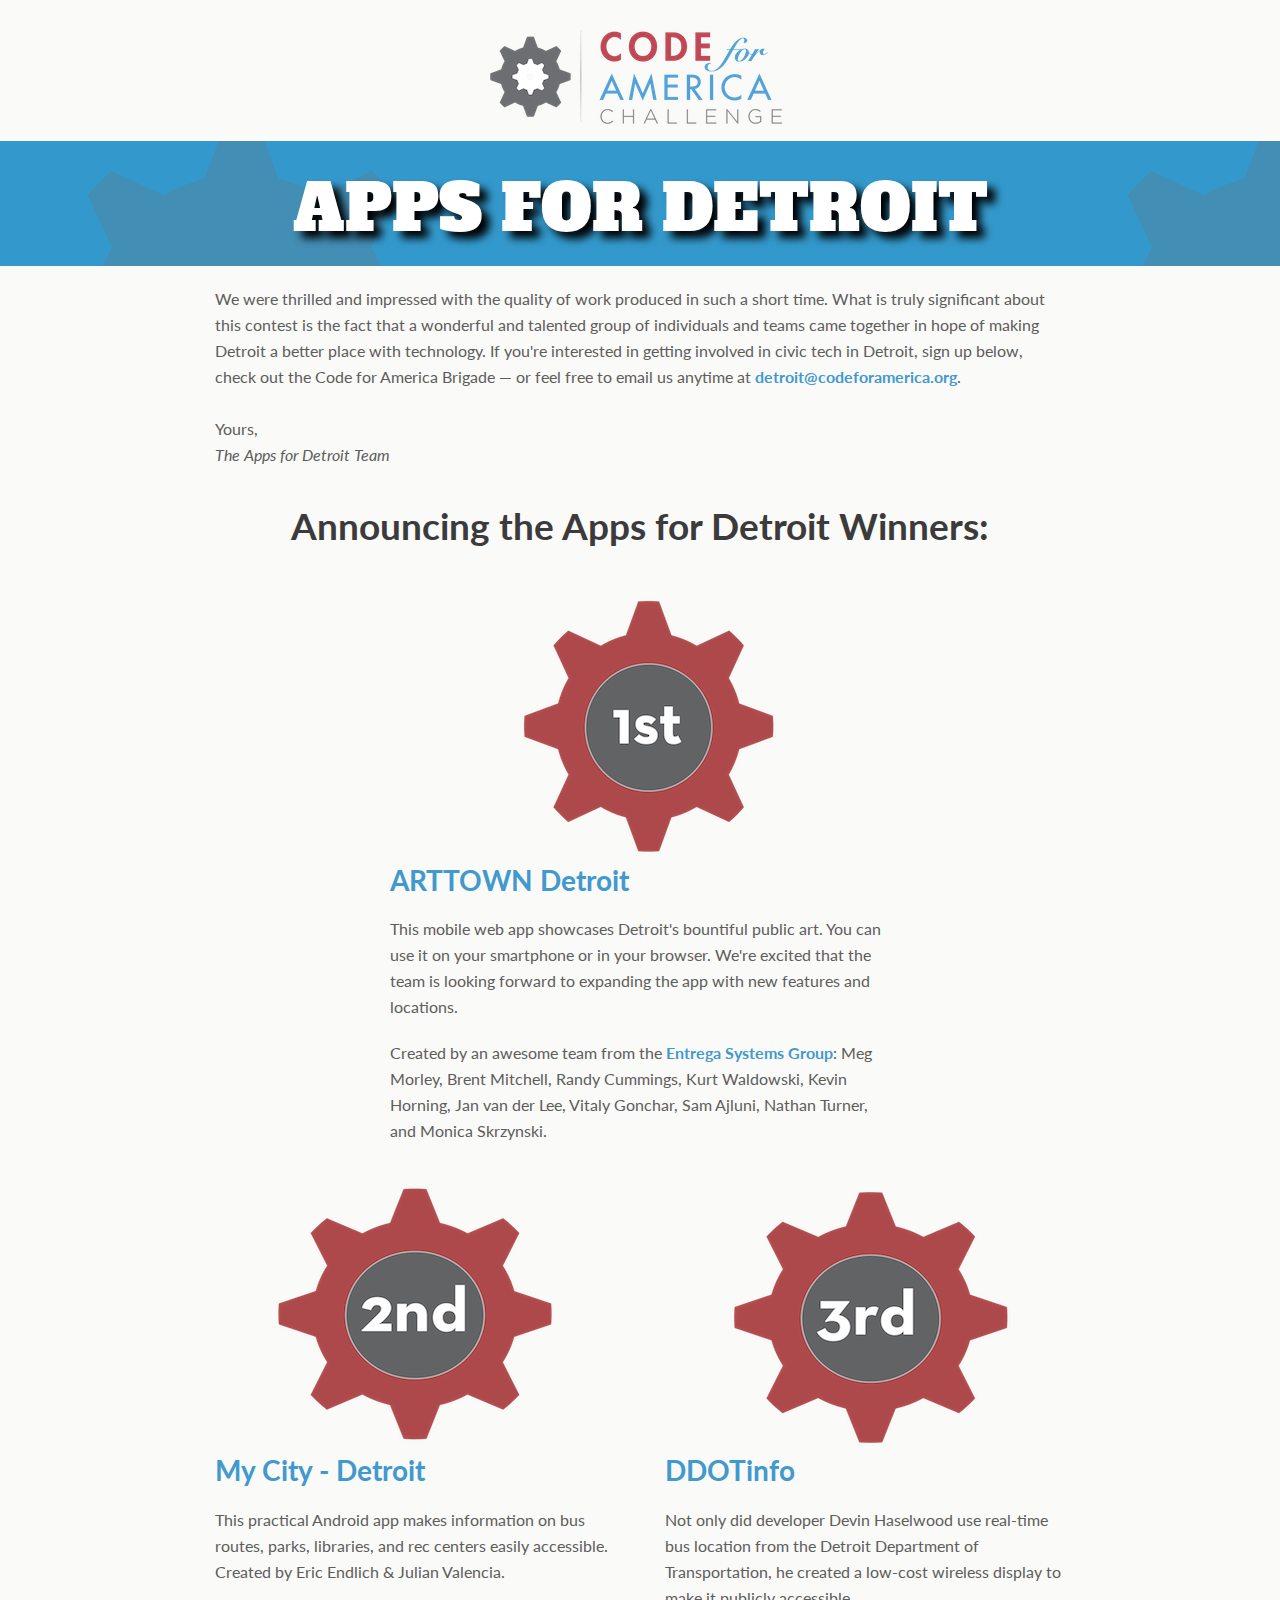
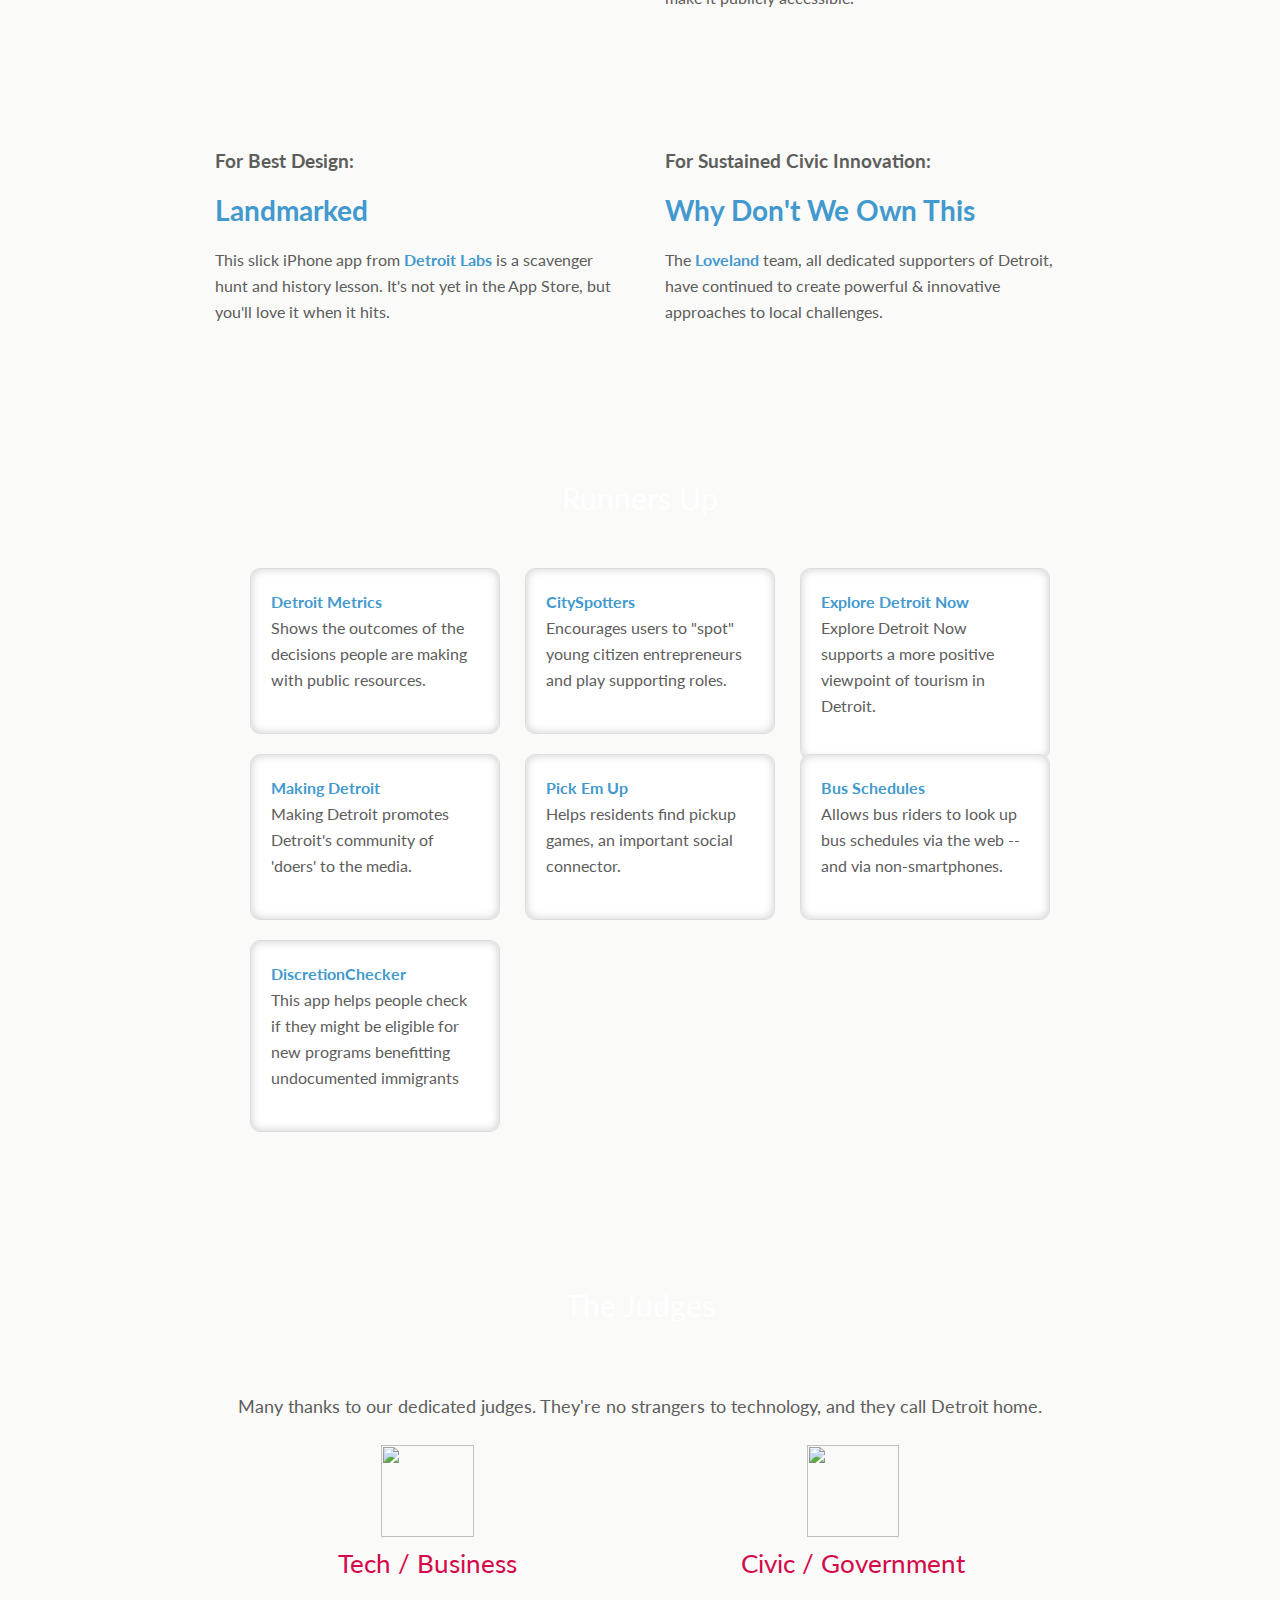
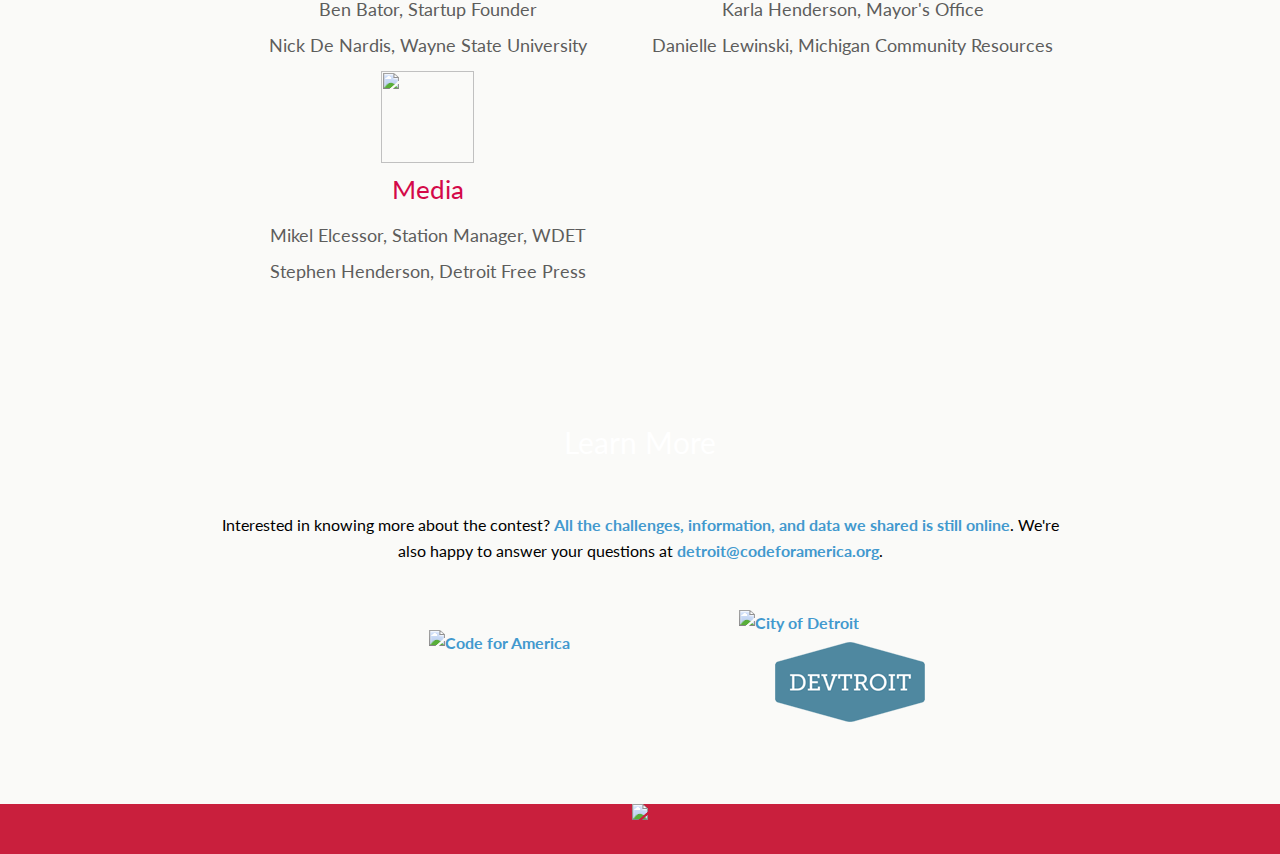
==== commit 2397bdf6: "Fix prize rankings -- sorry Eric" ====
--- a/index.html
+++ b/index.html
@@ -108,18 +108,18 @@
                             
                             <div class="container" style="clear:both;">
                             <div class="prize secondp">
-                                    <h2><a href="DDotinfo.com">DDOTinfo</a></h2>
-                                    <p>
-                                      Not only did developer Devin Haselwood use real-time bus location from the Detroit 
-                                      Department of Transportation, he created a low-cost wireless display to make it publicly
-                                      accessible.  
-                                    </p>
+                              <h2><a href="https://play.google.com/store/apps/details?id=com.endlichstudios.MyCityDetroit&hl=en">My City - Detroit</a></h2>
+                              <p>This practical Android app makes information on bus routes, parks, libraries, 
+                                and rec centers easily accessible. Created by Eric Endlich &amp; Julian Valencia.</p>
                            </div>
                            <div class="prize thirdp">
-                                    <h2><a href="https://play.google.com/store/apps/details?id=com.endlichstudios.MyCityDetroit&hl=en">My City - Detroit</a></h2>
-                                    <p>This practical Android app makes information on bus routes, parks, libraries, 
-                                      and rec centers easily accessible. Created by Eric Endlich &amp; Julian Valencia.</p>
-                            </div>
+                             <h2><a href="DDotinfo.com">DDOTinfo</a></h2>
+                             <p>
+                               Not only did developer Devin Haselwood use real-time bus location from the Detroit 
+                               Department of Transportation, he created a low-cost wireless display to make it publicly
+                               accessible.  
+                             </p>
+                          </div>
                             </div>
                             
                             <div id="finish_line_cont"></div>
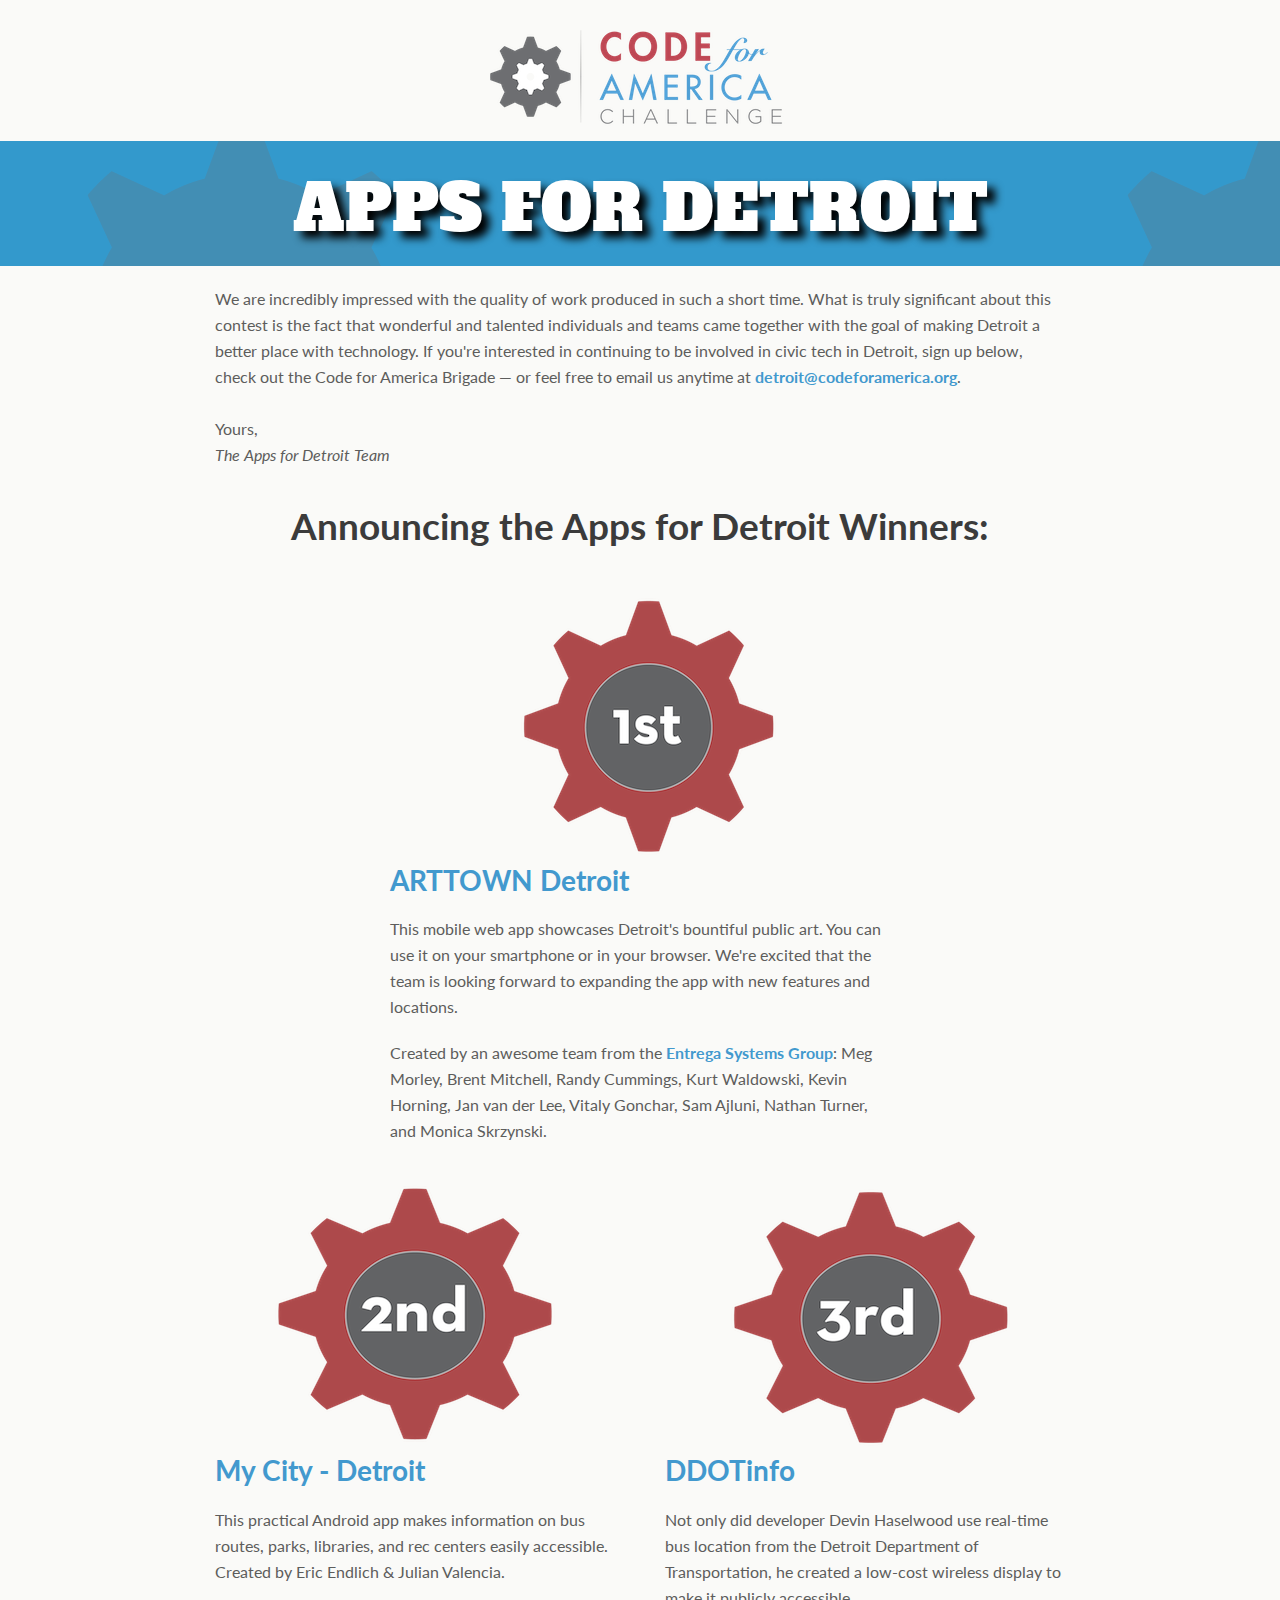
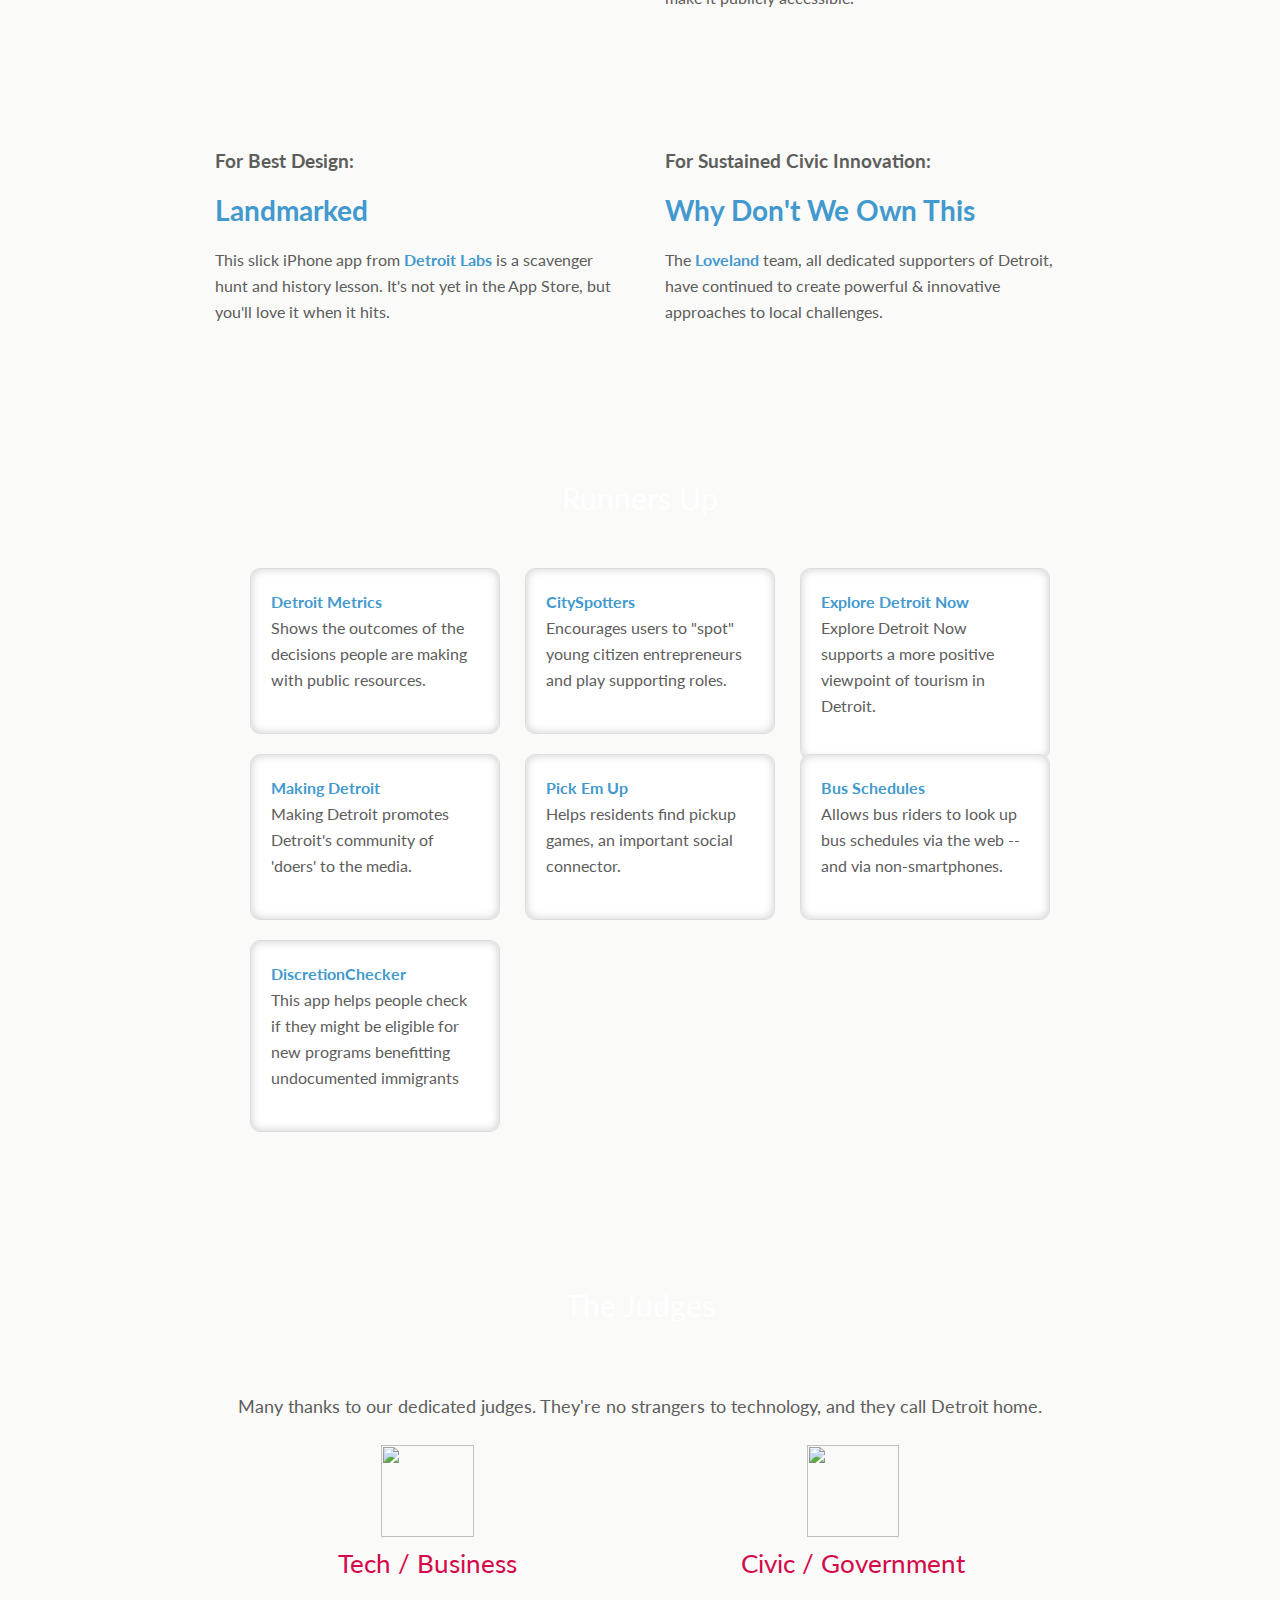
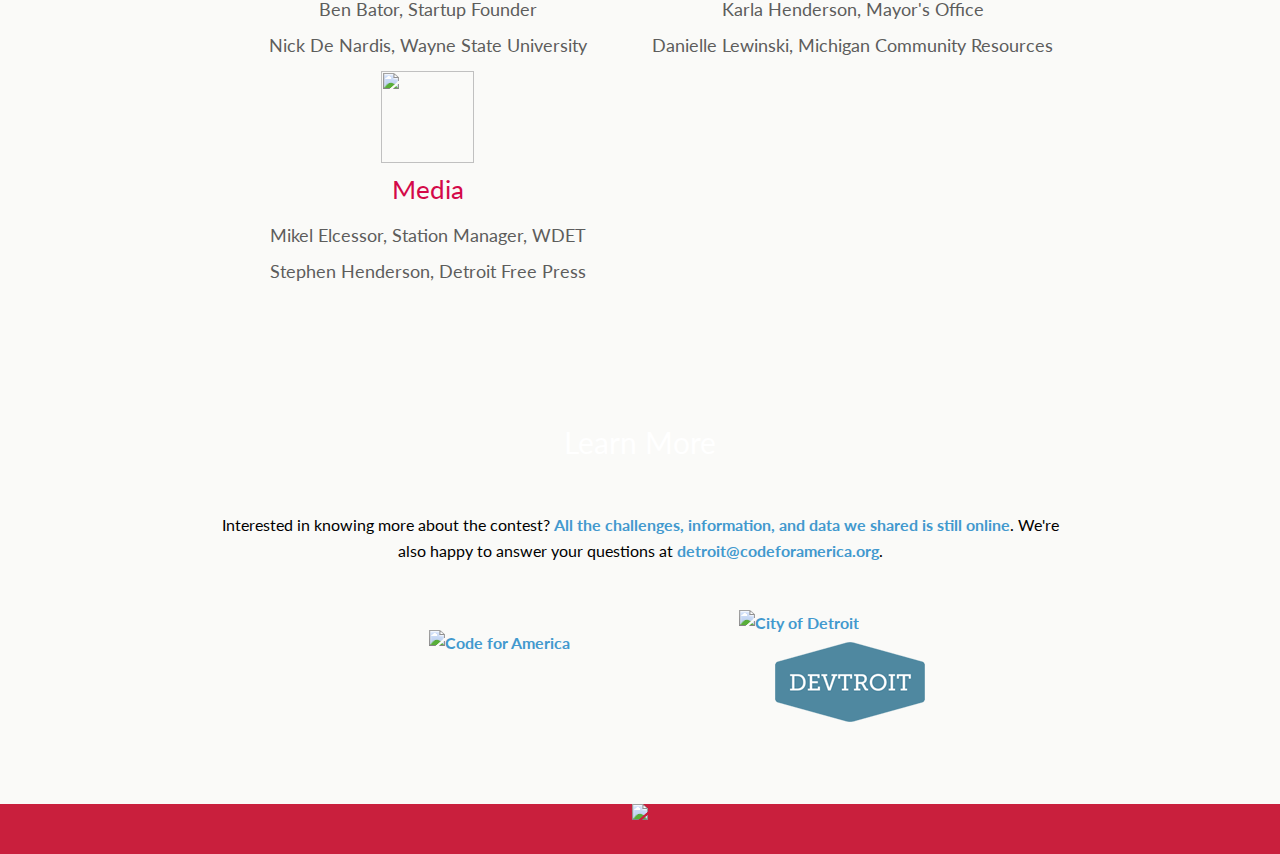
==== commit 204c9de7: "wording tweaks" ====
--- a/index.html
+++ b/index.html
@@ -77,11 +77,11 @@
                     <div class="main_cont" id="prizes">
                         <div class="program_cont row">
                           
-                          <p>We were thrilled and impressed with the quality of work produced 
+                          <p>We are incredibly impressed with the quality of work produced 
                             in such a short time. What is truly significant about this contest is the fact that 
-                          a wonderful and talented group of individuals and teams came
-                           together in hope of making Detroit a better place with technology.
-                          If you're interested in getting involved in civic tech in Detroit, 
+                           wonderful and talented individuals and teams came
+                           together with the goal of making Detroit a better place with technology.
+                          If you're interested in continuing to be involved in civic tech in Detroit, 
                           sign up below, check out the Code for America Brigade &mdash; or feel free to email us
                           anytime at <a href="mailto:detroit@codeforamerica.org">detroit@codeforamerica.org</a>.
                           <br><br>
@@ -94,7 +94,7 @@
                           <h1>Announcing the Apps for Detroit Winners:</h1>    
                           
                             <div class="prize firstp">                    
-                                    <h2><a href="artowndetroit.com">ARTTOWN Detroit</a></h2>
+                                    <h2><a href="http://artowndetroit.com">ARTTOWN Detroit</a></h2>
                                     <p>
                                       This mobile web app showcases Detroit's bountiful public art. You can use it on your smartphone or in your browser. 
                                       We're excited that the team is looking forward to expanding the app with new features and locations. 
@@ -113,7 +113,7 @@
                                 and rec centers easily accessible. Created by Eric Endlich &amp; Julian Valencia.</p>
                            </div>
                            <div class="prize thirdp">
-                             <h2><a href="DDotinfo.com">DDOTinfo</a></h2>
+                             <h2><a href="http://DDotinfo.com">DDOTinfo</a></h2>
                              <p>
                                Not only did developer Devin Haselwood use real-time bus location from the Detroit 
                                Department of Transportation, he created a low-cost wireless display to make it publicly
@@ -152,7 +152,7 @@
                       <div id="challenges" style="clear:both;">
                         
                         <div class="span4"><div class="challenge">
-                            <strong><a href="www.detroitmetrics.org">Detroit Metrics</a></strong>
+                            <strong><a href="http://www.detroitmetrics.org">Detroit Metrics</a></strong>
                             <p>Shows the outcomes of the decisions people are making with public resources. </p>
                         </div></div>
                         
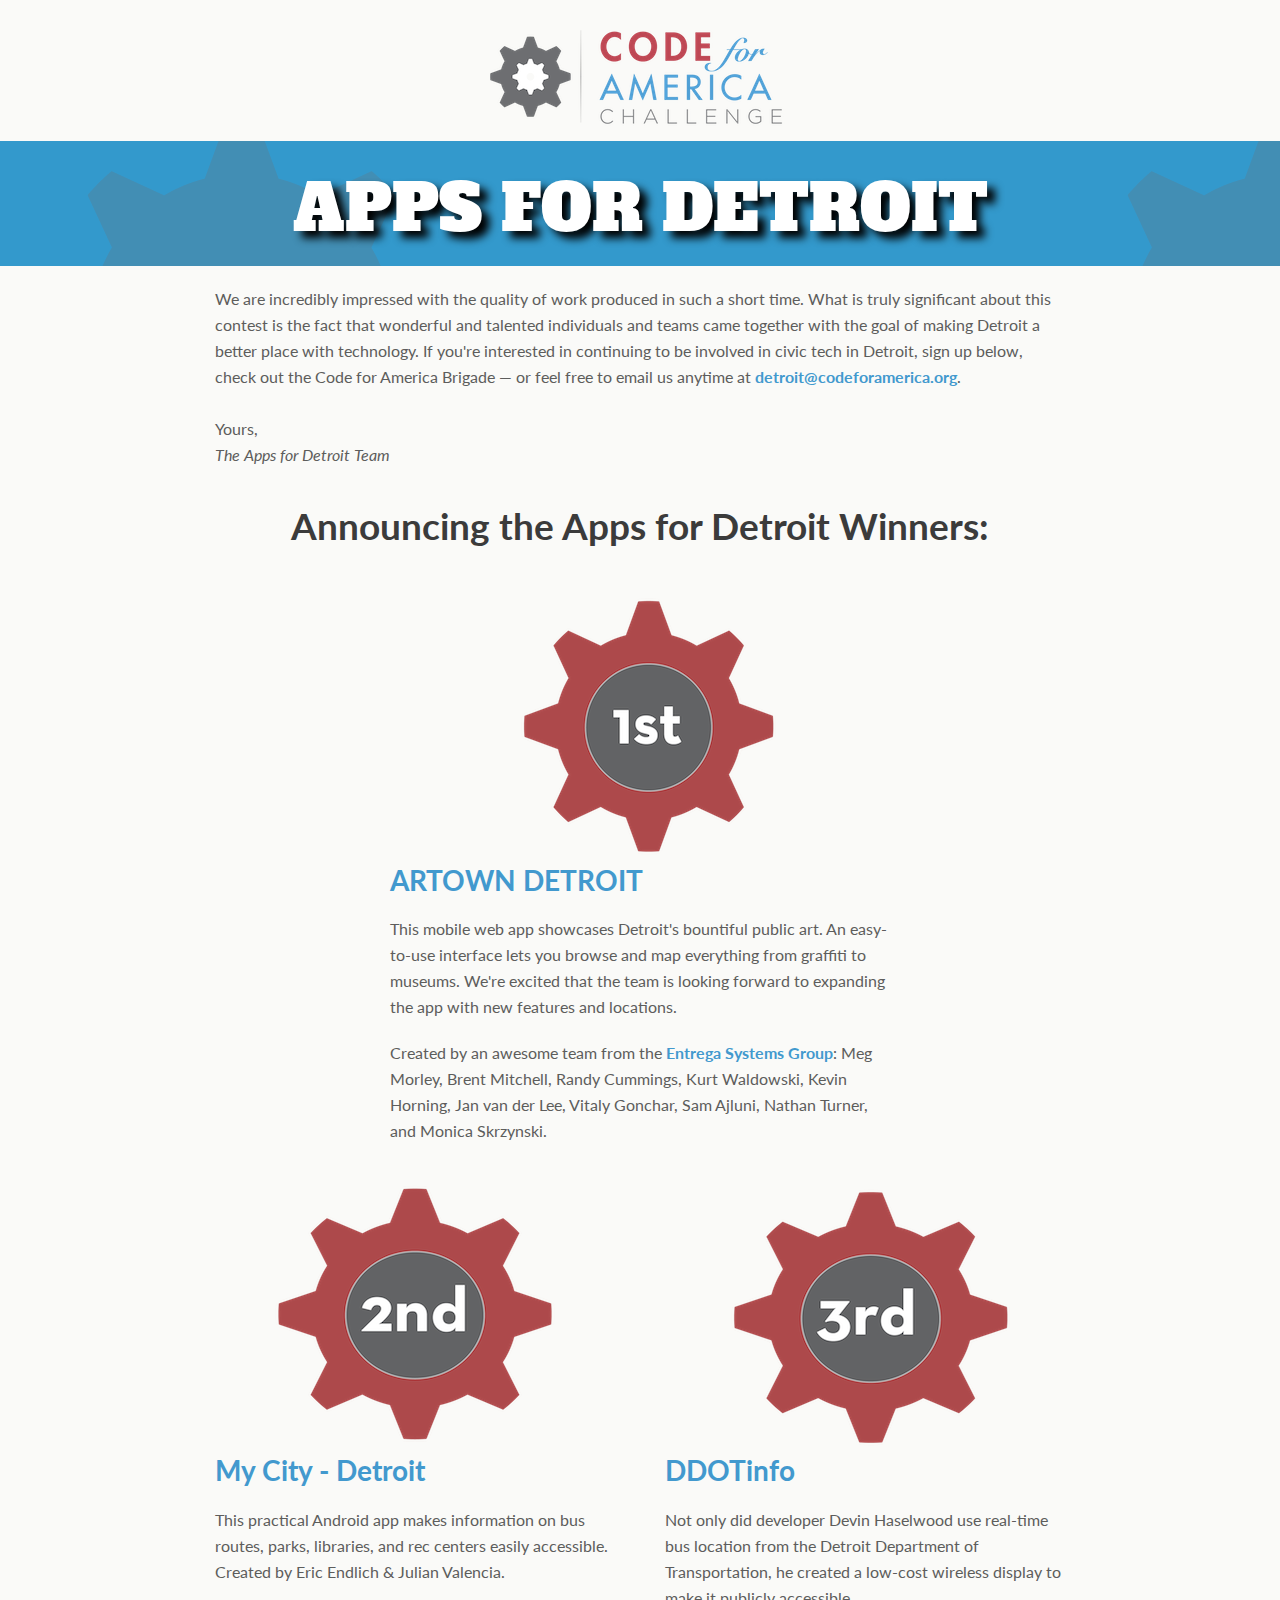
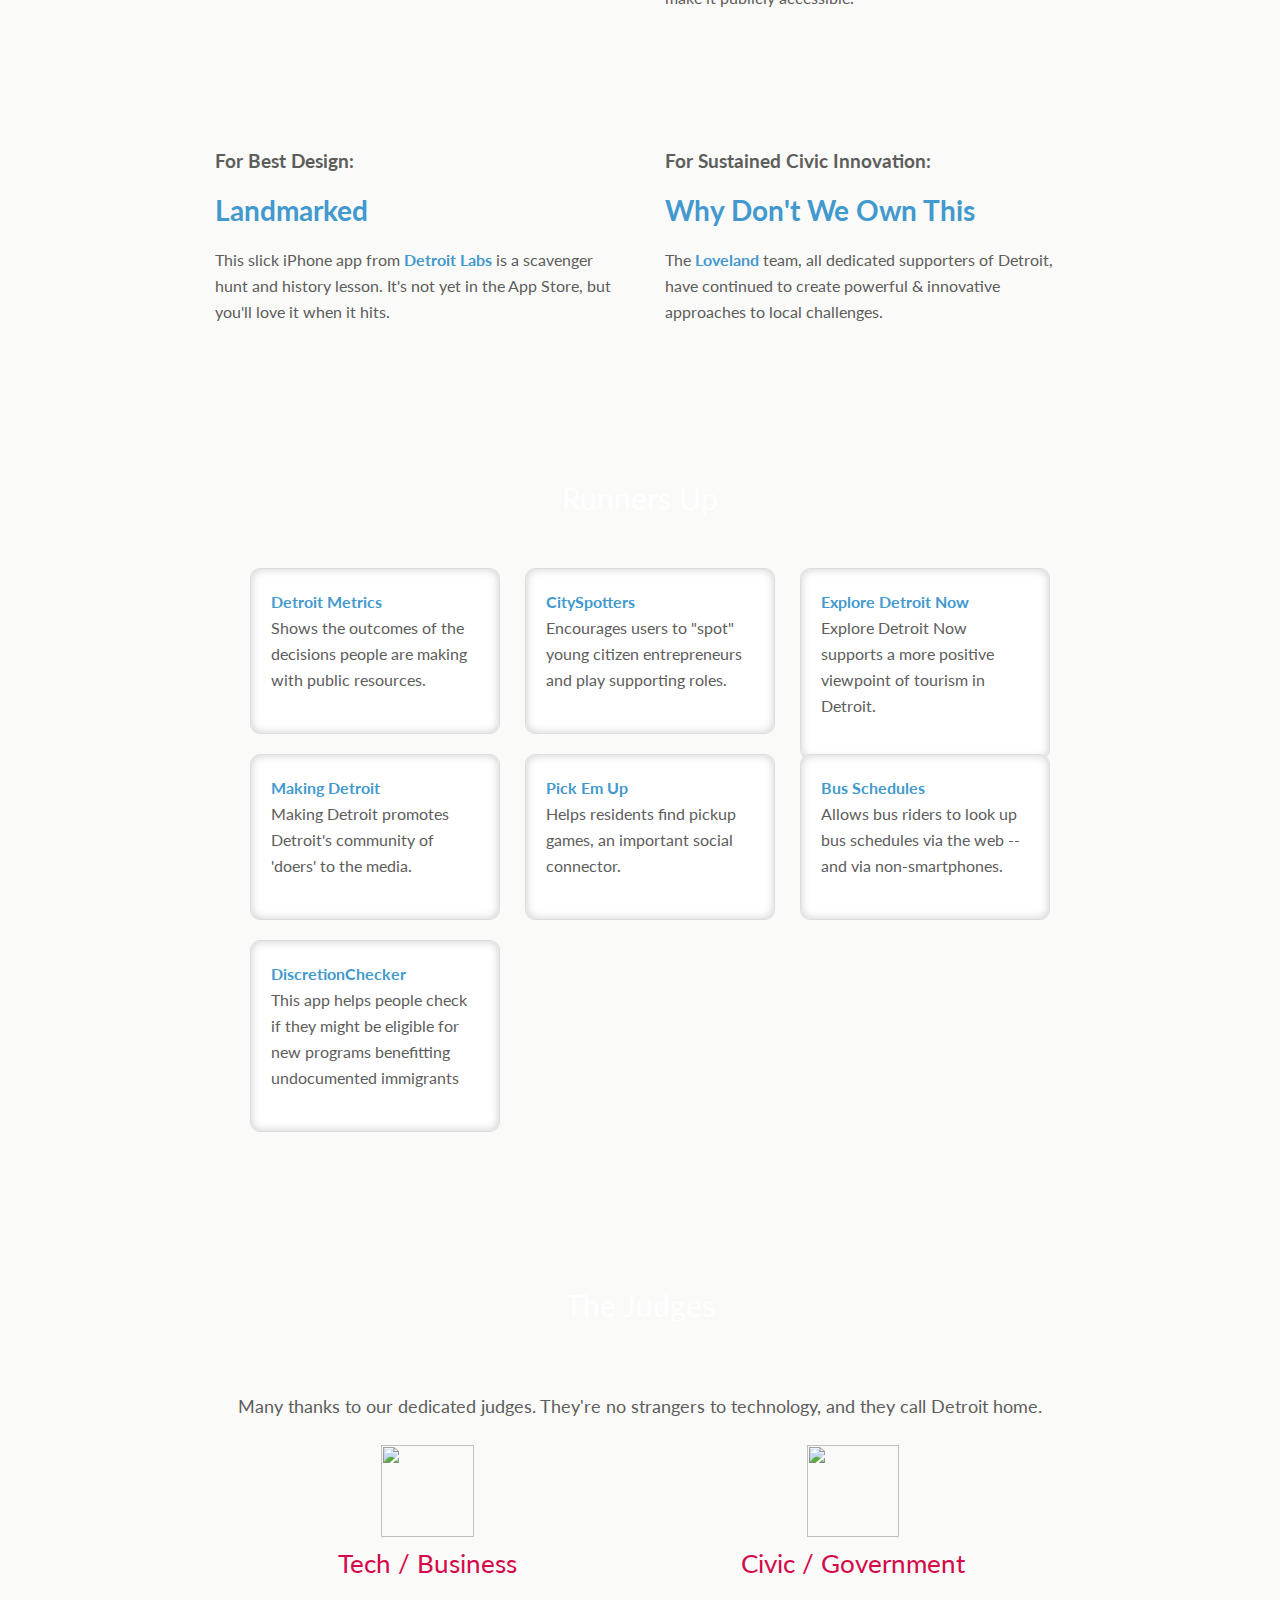
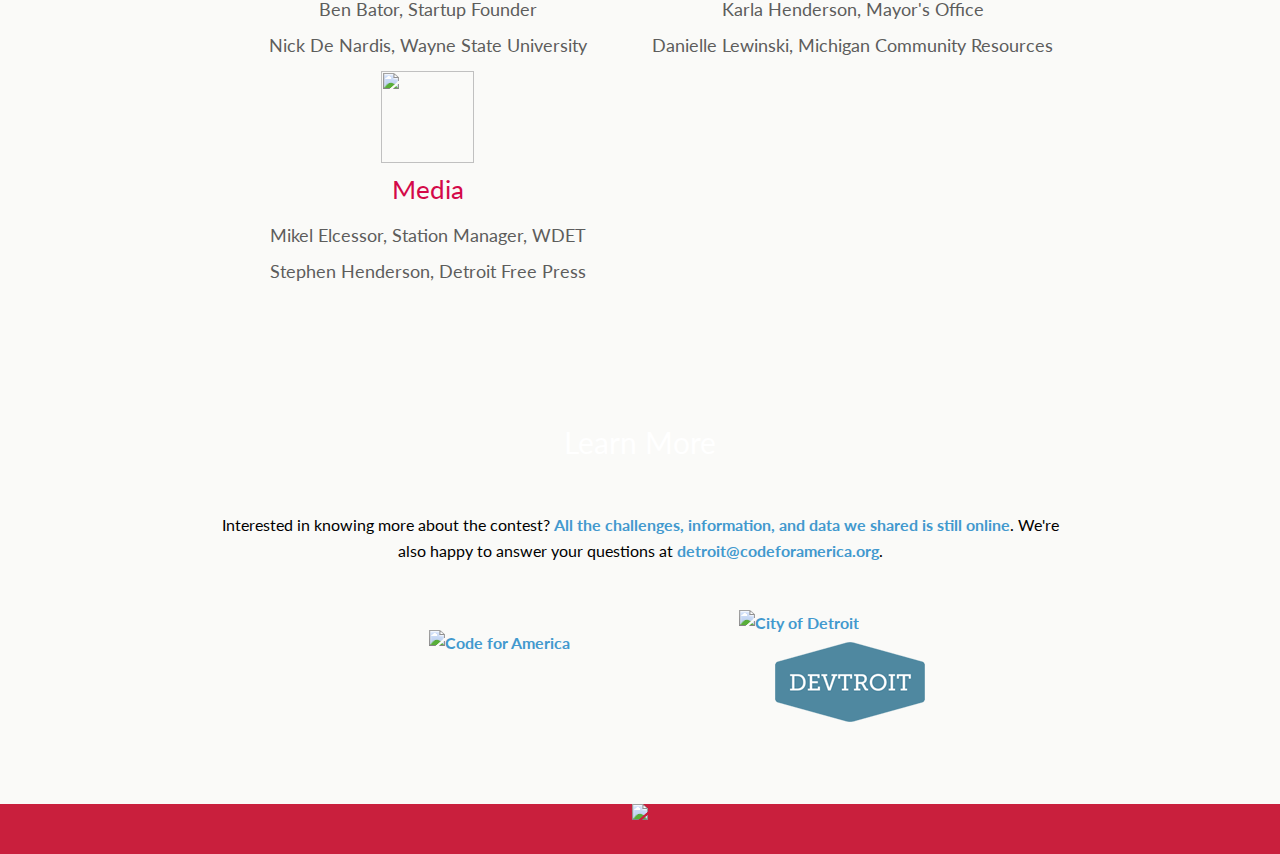
==== commit 6a2b8ea8: "Use caps" ====
--- a/index.html
+++ b/index.html
@@ -94,9 +94,10 @@
                           <h1>Announcing the Apps for Detroit Winners:</h1>    
                           
                             <div class="prize firstp">                    
-                                    <h2><a href="http://artowndetroit.com">ARTTOWN Detroit</a></h2>
+                                    <h2><a href="http://artowndetroit.com">ARTOWN DETROIT</a></h2>
                                     <p>
-                                      This mobile web app showcases Detroit's bountiful public art. You can use it on your smartphone or in your browser. 
+                                      This mobile web app showcases Detroit's bountiful public art. 
+                                      An easy-to-use interface lets you browse and map everything from graffiti to museums. 
                                       We're excited that the team is looking forward to expanding the app with new features and locations. 
                                     </p>
                                     <p>
